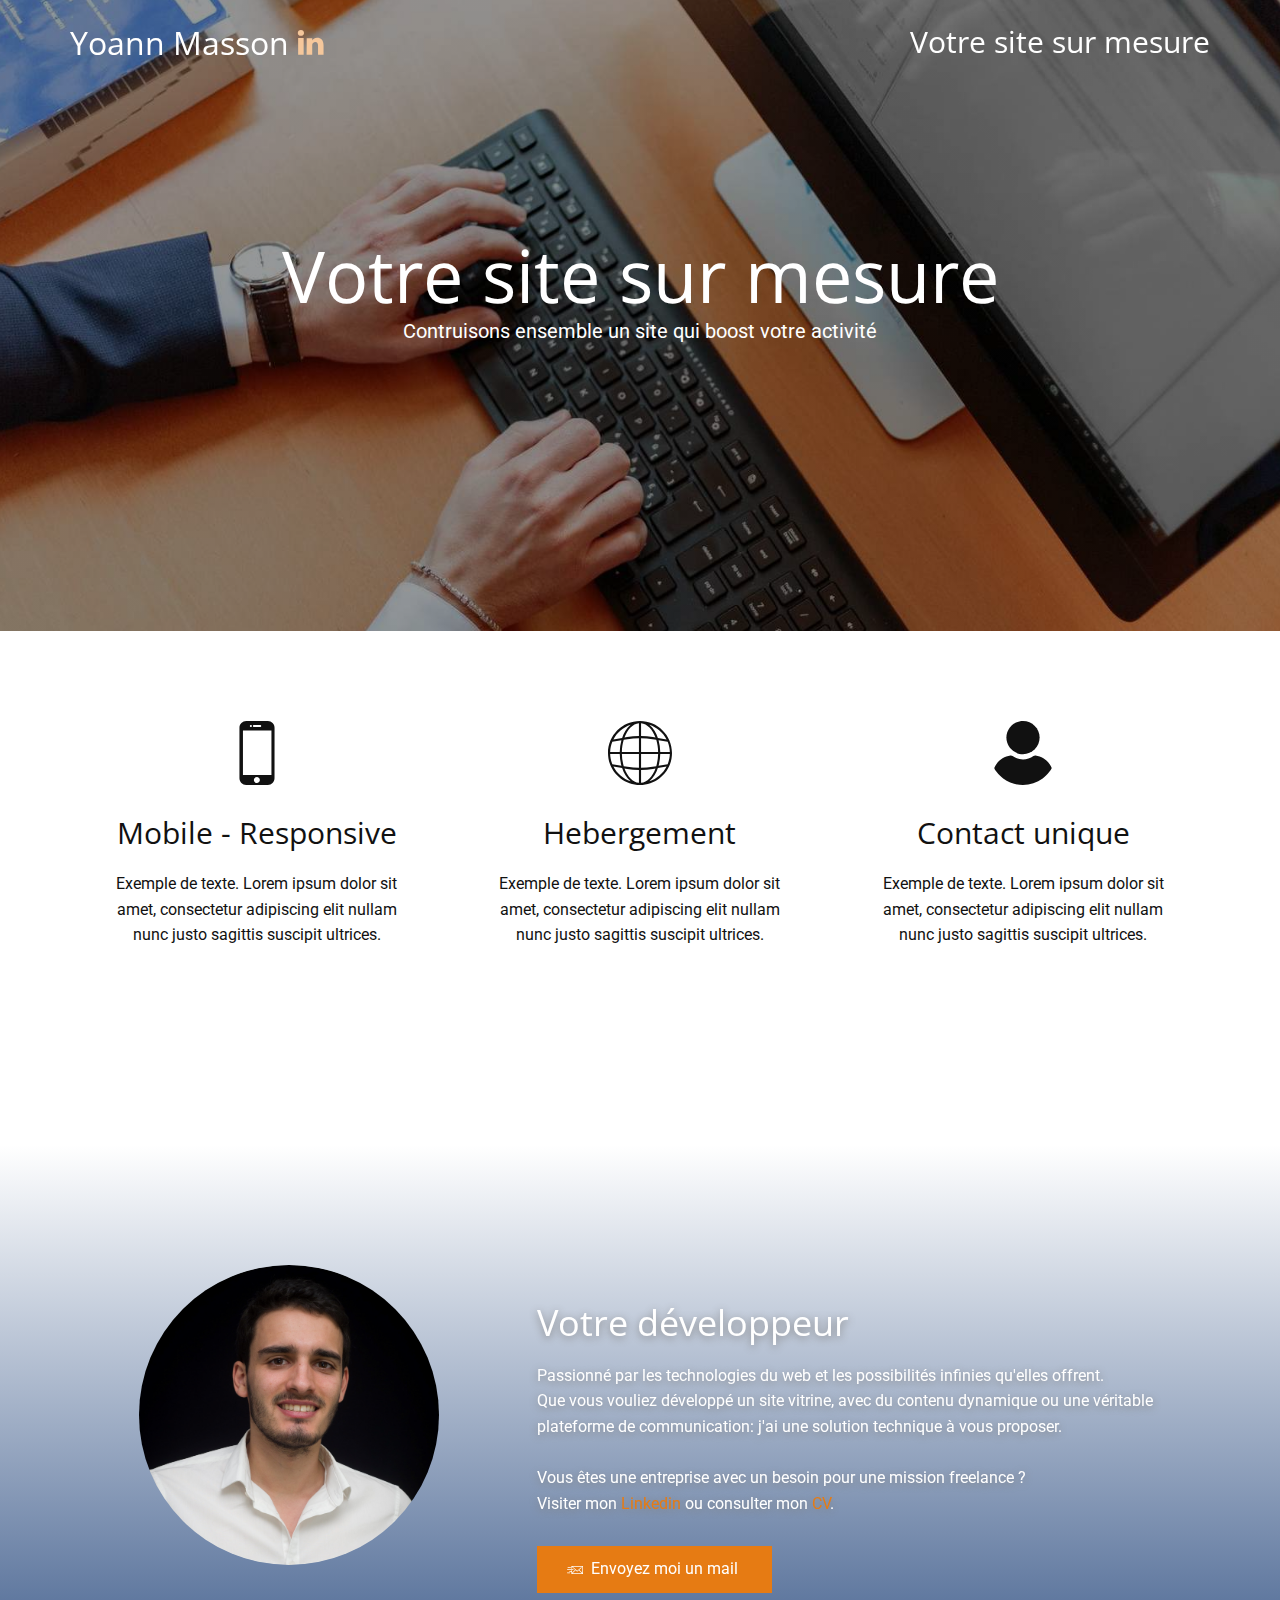
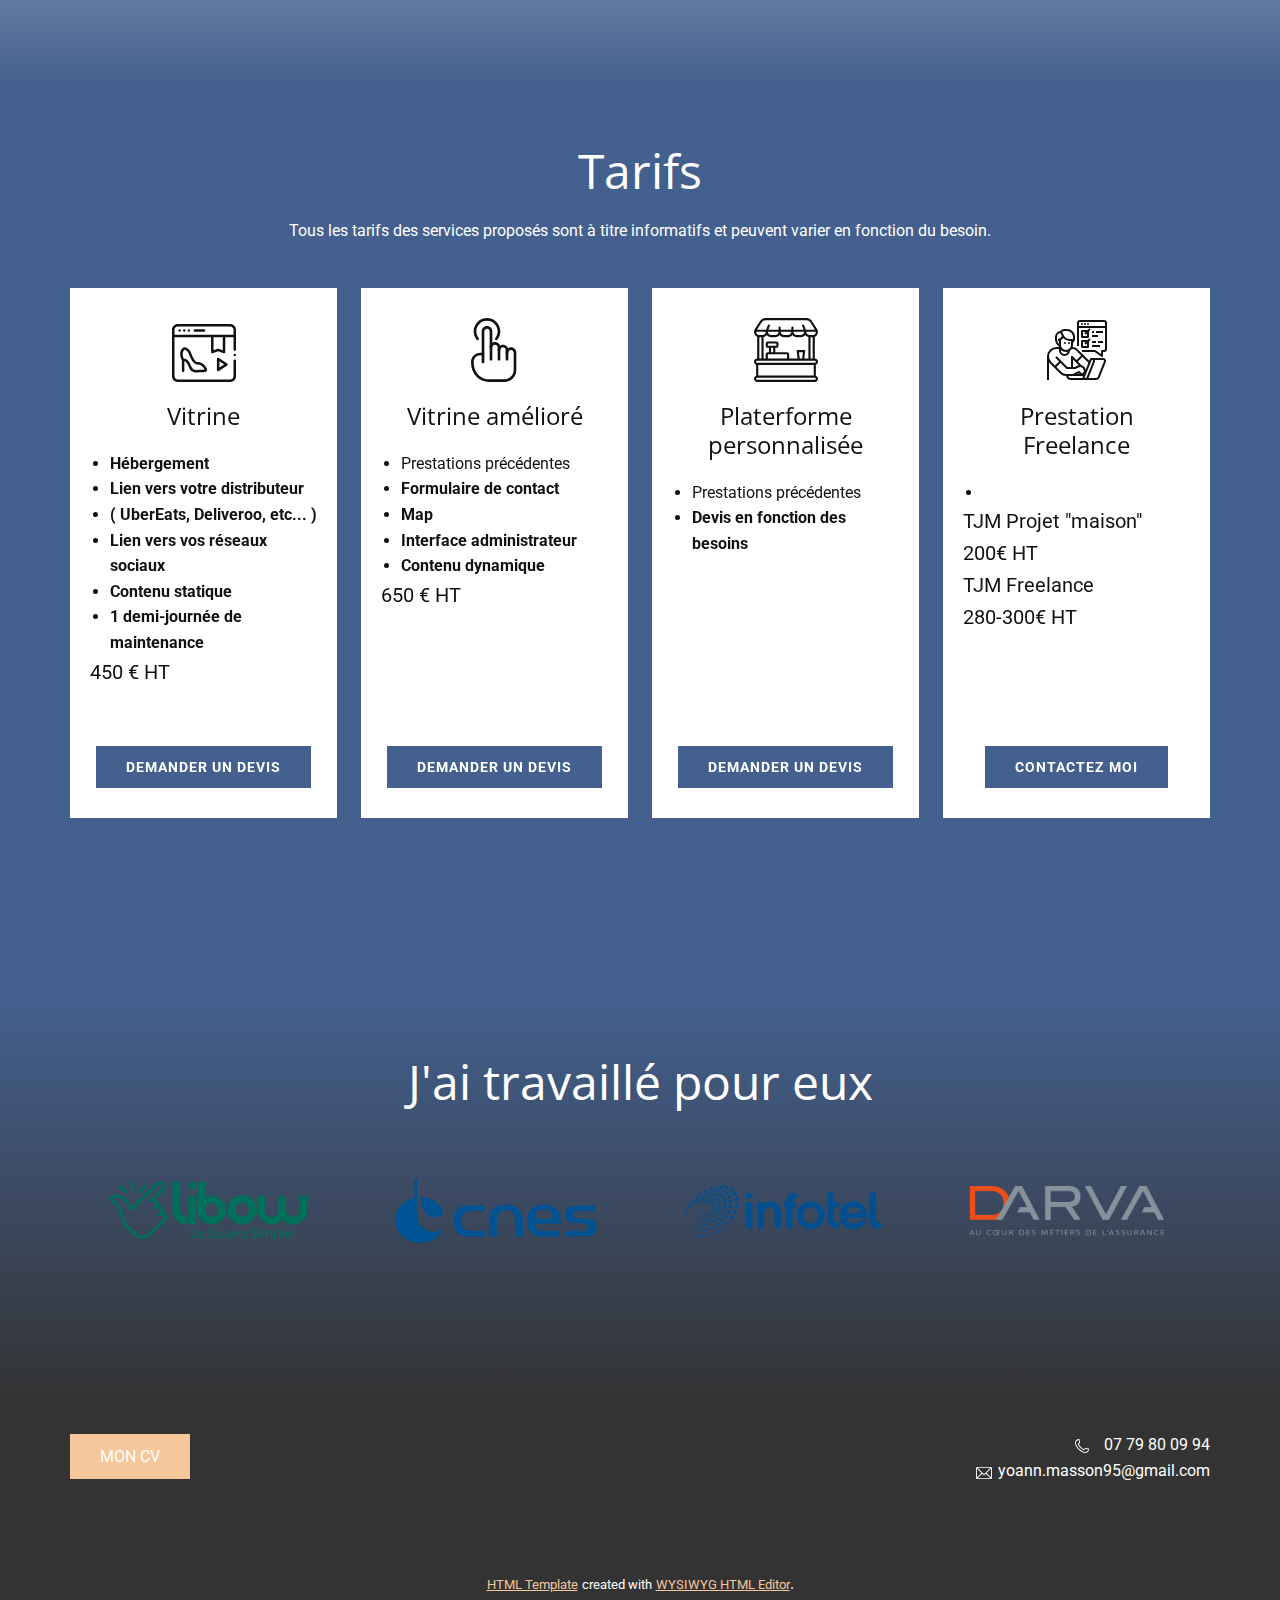
==== YoannMasson/index.html @ ea43ad57 "v0.9" ====
<!DOCTYPE html>
<html style="font-size: 16px;">
  <head>
    <meta name="viewport" content="width=device-width, initial-scale=1.0">
    <meta charset="utf-8">
    <meta name="keywords" content="Sample Headline, Précision, Notes, Emplacement, Sample Headline, Sample Headline, Sample Headline">
    <meta name="description" content="">
    <meta name="page_type" content="np-template-header-footer-from-plugin">
    <title>Site-sur-mesure</title>
    <link rel="stylesheet" href="nicepage.css" media="screen">
<link rel="stylesheet" href="Site-sur-mesure.css" media="screen">
    <script class="u-script" type="text/javascript" src="jquery.js" defer=""></script>
    <script class="u-script" type="text/javascript" src="nicepage.js" defer=""></script>
    <meta name="generator" content="Nicepage 2.30.1, nicepage.com">
    <link id="u-theme-google-font" rel="stylesheet" href="https://fonts.googleapis.com/css?family=Open+Sans:300,300i,400,400i,600,600i,700,700i,800,800i|Roboto:100,100i,300,300i,400,400i,500,500i,700,700i,900,900i">
    
    
    
    
    
    
    <script type="application/ld+json">{
		"@context": "http://schema.org",
		"@type": "Organization",
		"name": "YoannMasson",
		"url": "index.html",
		"sameAs": [
				"https://linkedin.com/in/yoann-masson-91138a1b9/"
		]
}</script>
    <meta property="og:title" content="Site-sur-mesure">
    <meta property="og:type" content="website">
    <meta name="theme-color" content="#e67b13">
    <link rel="canonical" href="index.html">
    <meta property="og:url" content="index.html">
  </head>
  <body data-home-page="Site-sur-mesure.html" data-home-page-title="Site-sur-mesure" class="u-body u-overlap u-overlap-contrast u-overlap-transparent"><header class="u-clearfix u-header u-palette-2-base u-sticky u-header" id="sec-a6fa"><div class="u-clearfix u-sheet u-sheet-1">
        <h3 class="u-align-right u-headline u-text u-text-1">
          <a href="/">Votre site sur mesure</a>
        </h3>
        <h3 class="u-align-left u-headline u-text u-text-2">
          <a href="/">Yoann Masson</a>
        </h3>
        <div class="u-social-icons u-spacing-10 u-social-icons-1">
          <a class="u-social-url" target="_blank" href="https://linkedin.com/in/yoann-masson-91138a1b9/"><span class="u-icon u-icon-circle u-social-linkedin u-social-type-logo u-icon-1"><svg class="u-svg-link" preserveAspectRatio="xMidYMin slice" viewBox="0 0 112 112" style=""><use xmlns:xlink="http://www.w3.org/1999/xlink" xlink:href="#svg-57b5"></use></svg><svg xmlns="http://www.w3.org/2000/svg" xmlns:xlink="http://www.w3.org/1999/xlink" version="1.1" xml:space="preserve" class="u-svg-content" viewBox="0 0 112 112" x="0px" y="0px" id="svg-57b5"><path d="M33.8,96.8H14.5v-58h19.3V96.8z M24.1,30.9L24.1,30.9c-6.6,0-10.8-4.5-10.8-10.1c0-5.8,4.3-10.1,10.9-10.1 S34.9,15,35.1,20.8C35.1,26.4,30.8,30.9,24.1,30.9z M103.3,96.8H84.1v-31c0-7.8-2.7-13.1-9.8-13.1c-5.3,0-8.5,3.6-9.9,7.1 c-0.6,1.3-0.6,3-0.6,4.8V97H44.5c0,0,0.3-52.6,0-58h19.3v8.2c2.6-3.9,7.2-9.6,17.4-9.6c12.7,0,22.2,8.4,22.2,26.1V96.8z"></path></svg></span>
          </a>
        </div>
      </div></header>
    <section class="skrollable u-align-center u-clearfix u-image u-parallax u-shading u-section-1" src="" data-image-width="1600" data-image-height="1067" id="sec-f73b">
      <div class="u-clearfix u-sheet u-sheet-1">
        <h1 class="u-text u-title u-text-1">Votre site sur mesure</h1>
        <p class="u-large-text u-text u-text-default u-text-variant u-text-2">Contruisons ensemble un site qui boost votre activité</p>
      </div>
    </section>
    <section class="u-align-center u-clearfix u-section-2" id="sec-7368">
      <div class="u-clearfix u-sheet u-sheet-1">
        <div class="u-expanded-width u-list u-repeater u-list-1">
          <div class="u-align-center u-container-style u-list-item u-repeater-item">
            <div class="u-container-layout u-similar-container u-valign-top u-container-layout-1"><span class="u-icon u-icon-circle u-icon-1"><svg class="u-svg-link" preserveAspectRatio="xMidYMin slice" viewBox="0 0 503.604 503.604" style=""><use xmlns:xlink="http://www.w3.org/1999/xlink" xlink:href="#svg-2464"></use></svg><svg xmlns="http://www.w3.org/2000/svg" xmlns:xlink="http://www.w3.org/1999/xlink" version="1.1" xml:space="preserve" class="u-svg-content" viewBox="0 0 503.604 503.604" x="0px" y="0px" id="svg-2464" style="enable-background:new 0 0 503.604 503.604;"><g><g><path d="M337.324,0H167.192c-28.924,0-53.5,23.584-53.5,52.5v398.664c0,28.916,24.056,52.44,52.98,52.44l170.412-0.184    c28.92,0,52.58-23.528,52.58-52.448l0.248-398.5C389.908,23.452,366.364,0,337.324,0z M227.68,31.476h49.36    c4.336,0,7.868,3.52,7.868,7.868c0,4.348-3.532,7.868-7.868,7.868h-49.36c-4.348,0-7.868-3.52-7.868-7.868    C219.812,34.996,223.332,31.476,227.68,31.476z M198.02,33.98c2.916-2.912,8.224-2.952,11.136,0c1.46,1.456,2.324,3.5,2.324,5.588    c0,2.048-0.864,4.088-2.324,5.548c-1.452,1.46-3.504,2.32-5.548,2.32c-2.084,0-4.088-0.86-5.588-2.32    c-1.452-1.456-2.28-3.5-2.28-5.548C195.736,37.48,196.568,35.436,198.02,33.98z M250.772,488.008    c-12.984,0-23.544-10.568-23.544-23.548c0-12.984,10.56-23.548,23.544-23.548s23.544,10.564,23.544,23.548    C274.316,477.44,263.752,488.008,250.772,488.008z M365.488,424.908H141.232V74.756h224.256V424.908z"></path>
</g>
</g></svg></span>
              <h3 class="u-text u-text-1">Mobile - Responsive</h3>
              <p class="u-text u-text-default u-text-2"> Exemple de texte. Lorem ipsum dolor sit amet, consectetur adipiscing elit nullam nunc justo sagittis suscipit ultrices.</p>
            </div>
          </div>
          <div class="u-align-center u-container-style u-list-item u-repeater-item">
            <div class="u-container-layout u-similar-container u-valign-top u-container-layout-2"><span class="u-icon u-icon-circle u-icon-2"><svg class="u-svg-link" preserveAspectRatio="xMidYMin slice" viewBox="0 0 480 480" style=""><use xmlns:xlink="http://www.w3.org/1999/xlink" xlink:href="#svg-67ae"></use></svg><svg xmlns="http://www.w3.org/2000/svg" xmlns:xlink="http://www.w3.org/1999/xlink" version="1.1" xml:space="preserve" class="u-svg-content" viewBox="0 0 480 480" id="svg-67ae"><path d="m240 0c-132.546875 0-240 107.453125-240 240s107.453125 240 240 240 240-107.453125 240-240c-.148438-132.484375-107.515625-239.851562-240-240zm207.566406 324.078125-68.253906 11.777344c7.8125-28.652344 12.03125-58.164063 12.558594-87.855469h71.929687c-.902343 26.117188-6.398437 51.871094-16.234375 76.078125zm-431.367187-76.078125h71.929687c.527344 29.691406 4.746094 59.203125 12.558594 87.855469l-68.253906-11.777344c-9.835938-24.207031-15.332032-49.960937-16.234375-76.078125zm16.234375-92.078125 68.253906-11.777344c-7.8125 28.652344-12.03125 58.164063-12.558594 87.855469h-71.929687c.902343-26.117188 6.398437-51.871094 16.234375-76.078125zm215.566406-27.472656c28.746094.367187 57.421875 2.984375 85.761719 7.832031l28.238281 4.871094c8.675781 29.523437 13.34375 60.078125 13.878906 90.847656h-127.878906zm88.488281-7.9375c-29.238281-4.996094-58.828125-7.695313-88.488281-8.0625v-96c45.863281 4.40625 85.703125 46.398437 108.28125 107.511719zm-104.488281-8.0625c-29.660156.367187-59.242188 3.066406-88.480469 8.0625l-19.800781 3.425781c22.578125-61.128906 62.417969-103.136719 108.28125-107.523438zm-85.753906 23.832031c28.335937-4.847656 57.007812-7.464844 85.753906-7.832031v103.550781h-127.878906c.535156-30.769531 5.203125-61.324219 13.878906-90.847656zm-42.125 111.71875h127.878906v103.550781c-28.746094-.367187-57.421875-2.984375-85.761719-7.832031l-28.238281-4.871094c-8.675781-29.523437-13.34375-60.078125-13.878906-90.847656zm39.390625 111.488281c29.238281 5.003907 58.824219 7.714844 88.488281 8.105469v96c-45.863281-4.410156-85.703125-46.402344-108.28125-107.515625zm104.488281 8.105469c29.660156-.390625 59.242188-3.101562 88.480469-8.105469l19.800781-3.425781c-22.578125 61.128906-62.417969 103.136719-108.28125 107.523438zm85.753906-23.875c-28.335937 4.847656-57.007812 7.464844-85.753906 7.832031v-103.550781h127.878906c-.535156 30.769531-5.203125 61.324219-13.878906 90.847656zm58.117188-111.71875c-.527344-29.691406-4.746094-59.203125-12.558594-87.855469l68.253906 11.777344c9.835938 24.207031 15.332032 49.960937 16.234375 76.078125zm47.601562-93.710938-65.425781-11.289062c-11.761719-38.371094-33.765625-72.808594-63.648437-99.601562 55.878906 18.648437 102.21875 58.457031 129.074218 110.890624zm-269.871094-110.890624c-29.882812 26.792968-51.886718 61.230468-63.648437 99.601562l-65.425781 11.289062c26.855468-52.433593 73.195312-92.242187 129.074218-110.890624zm-129.074218 314.3125 65.425781 11.289062c11.761719 38.371094 33.765625 72.808594 63.648437 99.601562-55.878906-18.648437-102.21875-58.457031-129.074218-110.890624zm269.871094 110.890624c29.882812-26.792968 51.886718-61.230468 63.648437-99.601562l65.425781-11.289062c-26.855468 52.433593-73.195312 92.242187-129.074218 110.890624zm0 0"></path></svg></span>
              <h3 class="u-text u-text-3">Hebergement</h3>
              <p class="u-text u-text-default u-text-4"> Exemple de texte. Lorem ipsum dolor sit amet, consectetur adipiscing elit nullam nunc justo sagittis suscipit ultrices.</p>
            </div>
          </div>
          <div class="u-align-center u-container-style u-list-item u-repeater-item">
            <div class="u-container-layout u-similar-container u-valign-top u-container-layout-3"><span class="u-icon u-icon-circle u-icon-3"><svg class="u-svg-link" preserveAspectRatio="xMidYMin slice" viewBox="0 0 460.8 460.8" style=""><use xmlns:xlink="http://www.w3.org/1999/xlink" xlink:href="#svg-3f13"></use></svg><svg xmlns="http://www.w3.org/2000/svg" xmlns:xlink="http://www.w3.org/1999/xlink" version="1.1" xml:space="preserve" class="u-svg-content" viewBox="0 0 460.8 460.8" x="0px" y="0px" id="svg-3f13" style="enable-background:new 0 0 460.8 460.8;"><g><g><path d="M230.432,0c-65.829,0-119.641,53.812-119.641,119.641s53.812,119.641,119.641,119.641s119.641-53.812,119.641-119.641    S296.261,0,230.432,0z"></path>
</g>
</g><g><g><path d="M435.755,334.89c-3.135-7.837-7.314-15.151-12.016-21.943c-24.033-35.527-61.126-59.037-102.922-64.784    c-5.224-0.522-10.971,0.522-15.151,3.657c-21.943,16.196-48.065,24.555-75.233,24.555s-53.29-8.359-75.233-24.555    c-4.18-3.135-9.927-4.702-15.151-3.657c-41.796,5.747-79.412,29.257-102.922,64.784c-4.702,6.792-8.882,14.629-12.016,21.943    c-1.567,3.135-1.045,6.792,0.522,9.927c4.18,7.314,9.404,14.629,14.106,20.898c7.314,9.927,15.151,18.808,24.033,27.167    c7.314,7.314,15.673,14.106,24.033,20.898c41.273,30.825,90.906,47.02,142.106,47.02s100.833-16.196,142.106-47.02    c8.359-6.269,16.718-13.584,24.033-20.898c8.359-8.359,16.718-17.241,24.033-27.167c5.224-6.792,9.927-13.584,14.106-20.898    C436.8,341.682,437.322,338.024,435.755,334.89z"></path>
</g>
</g></svg></span>
              <h3 class="u-text u-text-5">Contact unique</h3>
              <p class="u-text u-text-default u-text-6"> Exemple de texte. Lorem ipsum dolor sit amet, consectetur adipiscing elit nullam nunc justo sagittis suscipit ultrices.</p>
            </div>
          </div>
        </div>
      </div>
    </section>
    <section class="skrollable u-clearfix u-gradient u-section-3" id="sec-b305">
      <div class="u-clearfix u-sheet u-sheet-1">
        <div class="u-clearfix u-gutter-0 u-layout-wrap u-layout-wrap-1">
          <div class="u-layout">
            <div class="u-layout-row">
              <div class="u-align-center u-container-style u-layout-cell u-left-cell u-size-23 u-layout-cell-1">
                <div class="u-container-layout u-valign-middle u-container-layout-1">
                  <div alt="" class="u-image u-image-circle u-image-1" src="" data-image-width="1600" data-image-height="1571"></div>
                </div>
              </div>
              <div class="u-align-left u-container-style u-layout-cell u-right-cell u-size-37 u-layout-cell-2" data-animation-name="zoomIn" data-animation-duration="1000" data-animation-delay="0" data-animation-direction="">
                <div class="u-container-layout u-container-layout-2">
                  <h2 class="u-text u-text-body-alt-color u-text-1">Votre développeur</h2>
                  <p class="u-text u-text-body-alt-color u-text-2">Passionné par les technologies du web et les possibilités infinies qu'elles offrent.<br>Que vous vouliez développé un site vitrine, avec du contenu dynamique ou une véritable plateforme de communication: j'ai une solution technique à vous proposer.<br>
                    <br>Vous êtes une entreprise avec un besoin pour une mission freelance ?&nbsp;<br>Visiter mon <a href="https://www.linkedin.com/in/yoann-masson-91138a1b9/" class="u-active-none u-border-none u-btn u-button-link u-button-style u-hover-none u-none u-text-palette-1-base u-btn-1" target="_blank">Linkedin</a>&nbsp;ou consulter mon <a href="Site-sur-mesure.html#sec-4751" data-page-id="98689448" class="u-active-none u-border-none u-btn u-button-link u-button-style u-hover-none u-none u-text-palette-1-base u-btn-2">CV</a>.
                  </p>
                  <a href="mailto:ciuciu@ppo.fr?subject=dxdfxfdxf" class="u-btn u-button-style u-btn-3"><span class="u-icon u-icon-1"><svg xmlns="http://www.w3.org/2000/svg" xmlns:xlink="http://www.w3.org/1999/xlink" version="1.1" xml:space="preserve" class="u-svg-content" viewBox="0 0 345.834 345.834" x="0px" y="0px" style="width: 1em; height: 1em;"><g><path d="M339.798,260.429c0.13-0.026,0.257-0.061,0.385-0.094c0.109-0.028,0.219-0.051,0.326-0.084   c0.125-0.038,0.247-0.085,0.369-0.129c0.108-0.039,0.217-0.074,0.324-0.119c0.115-0.048,0.226-0.104,0.338-0.157   c0.109-0.052,0.22-0.1,0.327-0.158c0.107-0.057,0.208-0.122,0.312-0.184c0.107-0.064,0.215-0.124,0.319-0.194   c0.111-0.074,0.214-0.156,0.321-0.236c0.09-0.067,0.182-0.13,0.27-0.202c0.162-0.133,0.316-0.275,0.466-0.421   c0.027-0.026,0.056-0.048,0.083-0.075c0.028-0.028,0.052-0.059,0.079-0.088c0.144-0.148,0.284-0.3,0.416-0.46   c0.077-0.094,0.144-0.192,0.216-0.289c0.074-0.1,0.152-0.197,0.221-0.301c0.074-0.111,0.139-0.226,0.207-0.34   c0.057-0.096,0.118-0.19,0.171-0.289c0.062-0.115,0.114-0.234,0.169-0.351c0.049-0.104,0.101-0.207,0.146-0.314   c0.048-0.115,0.086-0.232,0.128-0.349c0.041-0.114,0.085-0.227,0.12-0.343c0.036-0.118,0.062-0.238,0.092-0.358   c0.029-0.118,0.063-0.234,0.086-0.353c0.028-0.141,0.045-0.283,0.065-0.425c0.014-0.1,0.033-0.199,0.043-0.3   c0.025-0.249,0.038-0.498,0.038-0.748V92.76c0-4.143-3.357-7.5-7.5-7.5h-236.25c-0.066,0-0.13,0.008-0.196,0.01   c-0.143,0.004-0.285,0.01-0.427,0.022c-0.113,0.009-0.225,0.022-0.337,0.037c-0.128,0.016-0.255,0.035-0.382,0.058   c-0.119,0.021-0.237,0.046-0.354,0.073c-0.119,0.028-0.238,0.058-0.356,0.092c-0.117,0.033-0.232,0.069-0.346,0.107   c-0.117,0.04-0.234,0.082-0.349,0.128c-0.109,0.043-0.216,0.087-0.322,0.135c-0.118,0.053-0.235,0.11-0.351,0.169   c-0.099,0.051-0.196,0.103-0.292,0.158c-0.116,0.066-0.23,0.136-0.343,0.208c-0.093,0.06-0.184,0.122-0.274,0.185   c-0.106,0.075-0.211,0.153-0.314,0.235c-0.094,0.075-0.186,0.152-0.277,0.231c-0.09,0.079-0.179,0.158-0.266,0.242   c-0.099,0.095-0.194,0.194-0.288,0.294c-0.047,0.05-0.097,0.094-0.142,0.145c-0.027,0.03-0.048,0.063-0.074,0.093   c-0.094,0.109-0.182,0.223-0.27,0.338c-0.064,0.084-0.13,0.168-0.19,0.254c-0.078,0.112-0.15,0.227-0.222,0.343   c-0.059,0.095-0.12,0.189-0.174,0.286c-0.063,0.112-0.118,0.227-0.175,0.342c-0.052,0.105-0.106,0.21-0.153,0.317   c-0.049,0.113-0.092,0.23-0.135,0.345c-0.043,0.113-0.087,0.225-0.124,0.339c-0.037,0.115-0.067,0.232-0.099,0.349   c-0.032,0.12-0.066,0.239-0.093,0.36c-0.025,0.113-0.042,0.228-0.062,0.342c-0.022,0.13-0.044,0.26-0.06,0.39   c-0.013,0.108-0.019,0.218-0.027,0.328c-0.01,0.14-0.019,0.28-0.021,0.421c-0.001,0.041-0.006,0.081-0.006,0.122v46.252   c0,4.143,3.357,7.5,7.5,7.5s7.5-3.357,7.5-7.5v-29.595l66.681,59.037c-0.348,0.245-0.683,0.516-0.995,0.827l-65.687,65.687v-49.288   c0-4.143-3.357-7.5-7.5-7.5s-7.5,3.357-7.5,7.5v9.164h-38.75c-4.143,0-7.5,3.357-7.5,7.5s3.357,7.5,7.5,7.5h38.75v43.231   c0,4.143,3.357,7.5,7.5,7.5h236.25c0.247,0,0.494-0.013,0.74-0.037c0.115-0.011,0.226-0.033,0.339-0.049   C339.542,260.469,339.67,260.454,339.798,260.429z M330.834,234.967l-65.688-65.687c-0.042-0.042-0.087-0.077-0.13-0.117   l49.383-41.897c3.158-2.68,3.546-7.412,0.866-10.571c-2.678-3.157-7.41-3.547-10.571-0.866l-84.381,71.59l-98.444-87.158h208.965   V234.967z M185.878,179.888c0.535-0.535,0.969-1.131,1.308-1.765l28.051,24.835c1.418,1.255,3.194,1.885,4.972,1.885   c1.726,0,3.451-0.593,4.853-1.781l28.587-24.254c0.26,0.38,0.553,0.743,0.89,1.08l65.687,65.687H120.191L185.878,179.888z"></path><path d="M7.5,170.676h126.667c4.143,0,7.5-3.357,7.5-7.5s-3.357-7.5-7.5-7.5H7.5c-4.143,0-7.5,3.357-7.5,7.5   S3.357,170.676,7.5,170.676z"></path><path d="M20.625,129.345H77.5c4.143,0,7.5-3.357,7.5-7.5s-3.357-7.5-7.5-7.5H20.625c-4.143,0-7.5,3.357-7.5,7.5   S16.482,129.345,20.625,129.345z"></path><path d="M62.5,226.51h-55c-4.143,0-7.5,3.357-7.5,7.5s3.357,7.5,7.5,7.5h55c4.143,0,7.5-3.357,7.5-7.5S66.643,226.51,62.5,226.51z"></path>
</g></svg><img></span>&nbsp;​&nbsp;Envoyez moi un mail&nbsp;
                  </a>
                </div>
              </div>
            </div>
          </div>
        </div>
      </div>
    </section>
    <section class="u-align-center u-clearfix u-palette-2-base u-section-4" id="sec-f04a">
      <div class="u-clearfix u-sheet u-sheet-1">
        <h1 class="u-text u-text-default u-text-1">Tarifs</h1>
        <p class="u-text u-text-default u-text-2">Tous les tarifs des services proposés sont à titre informatifs et peuvent varier en fonction du besoin.</p>
        <div class="u-expanded-width u-list u-repeater u-list-1">
          <div class="u-align-center u-container-style u-list-item u-repeater-item u-video-cover u-white u-list-item-1" data-animation-name="zoomIn" data-animation-duration="1000" data-animation-delay="0" data-animation-direction="">
            <div class="u-container-layout u-similar-container u-valign-bottom u-container-layout-1"><span class="u-icon u-icon-circle u-icon-1"><svg class="u-svg-link" preserveAspectRatio="xMidYMin slice" viewBox="0 -24 512 512" style=""><use xmlns:xlink="http://www.w3.org/1999/xlink" xlink:href="#svg-7616"></use></svg><svg xmlns="http://www.w3.org/2000/svg" xmlns:xlink="http://www.w3.org/1999/xlink" version="1.1" xml:space="preserve" class="u-svg-content" viewBox="0 -24 512 512" id="svg-7616"><path d="m369.316406 377.503906c-1.625 0-3.257812-.394531-4.742187-1.195312-3.234375-1.746094-5.253907-5.125-5.253907-8.804688v-88.113281c0-3.679687 2.019532-7.058594 5.253907-8.804687 3.242187-1.742188 7.171875-1.570313 10.242187.453124l66.914063 44.058594c2.808593 1.847656 4.5 4.984375 4.5 8.351563 0 3.363281-1.691407 6.5-4.5 8.351562l-66.914063 44.058594c-1.660156 1.09375-3.578125 1.644531-5.5 1.644531zm10.003906-79.558594v51l38.726563-25.5zm0 0"></path><path d="m466.269531 0h-420.539062c-25.214844 0-45.730469 20.515625-45.730469 45.730469v372.464843c0 25.214844 20.515625 45.730469 45.730469 45.730469h420.539062c25.214844 0 45.730469-20.515625 45.730469-45.730469v-124.109374c0-5.523438-4.476562-10-10-10s-10 4.476562-10 10v124.109374c0 14.1875-11.542969 25.730469-25.730469 25.730469h-420.539062c-14.1875 0-25.730469-11.542969-25.730469-25.730469v-312.574218h292.34375v119.25c0 3.253906 1.582031 6.304687 4.242188 8.179687 2.660156 1.871094 6.066406 2.332031 9.132812 1.234375l43.601562-15.640625 43.601563 15.640625c1.097656.394532 2.238281.585938 3.375.585938 2.03125 0 4.046875-.621094 5.753906-1.820313 2.664063-1.875 4.246094-4.925781 4.246094-8.179687v-119.25h65.703125v98.015625c0 5.523437 4.476562 10 10 10s10-4.476563 10-10v-157.90625c0-25.214844-20.515625-45.730469-45.730469-45.730469zm-59.972656 210.660156-33.601563-12.050781c-2.183593-.785156-4.570312-.785156-6.753906 0l-33.601562 12.050781v-105.039062h73.957031zm-386.296875-125.039062v-39.890625c0-14.1875 11.542969-25.730469 25.730469-25.730469h420.539062c14.1875 0 25.730469 11.542969 25.730469 25.730469v39.890625zm0 0"></path><path d="m88.980469 383.398438c5.519531 0 10-4.476563 10-10v-76.042969c.824219-.078125 1.78125-.03125 2.871093.246093 4.910157 1.246094 18.078126 8.5625 34.210938 49.464844 11.128906 28.214844 30.132812 40.253906 63.539062 40.253906 33.230469 0 51.089844-.839843 61.640626-2.890624 4.894531-.953126 19.785156-3.847657 19.785156-19.273438 0-3.4375-2.863282-8.761719-4.957032-12.648438-2.53125-4.703124-6.800781-11.808593-12.777343-18.945312-15.695313-18.742188-35.296875-28.648438-56.6875-28.648438-17.394531 0-36.351563-26.222656-53.378907-73.832031-14.5-40.550781-49.109374-45.652343-50.578124-45.851562-2.445313-.324219-4.882813.261719-6.875 1.589843-.074219.035157-.152344.074219-.234376.113282-19.089843 9.5-46.46875 35.980468-16.558593 106.761718v79.707032c0 5.519531 4.476562 9.996094 10 9.996094zm13.820312-177.6875c6.636719 1.914062 23.300781 8.910156 31.59375 32.101562 20.960938 58.609375 44.578125 87.101562 72.210938 87.101562 30.597656 0 47.65625 28.453126 53.105469 39.449219-11.089844 2.953125-47.386719 2.953125-60.109376 2.953125-25.136718 0-36.898437-7.21875-44.933593-27.589844-14.863281-37.6875-30.894531-57.890624-49-61.769531-2.128907-.457031-4.140625-.652343-6.023438-.652343-1.960937 0-3.785156.210937-5.457031.5625-10.285156-27.394532-15.128906-58.867188 8.613281-72.15625zm0 0"></path><path d="m502 258.671875c-4.199219 0-7.976562-2.691406-9.40625-6.625-1.402344-3.851563-.203125-8.351563 2.9375-10.992187 3.289062-2.765626 8.085938-3.140626 11.746094-.867188 3.488281 2.164062 5.34375 6.414062 4.53125 10.445312-.929688 4.621094-5.097656 8.039063-9.808594 8.039063zm0 0"></path><path d="m255.480469 62.929688h-72.566407c-5.519531 0-10-4.480469-10-10 0-5.523438 4.480469-10 10-10h72.566407c5.523437 0 10 4.476562 10 10-.003907 5.519531-4.480469 10-10 10zm0 0"></path><path d="m97.808594 62.921875c-4.121094 0-7.894532-2.617187-9.347656-6.472656-1.492188-3.949219-.269532-8.578125 3.003906-11.253907 3.234375-2.644531 7.898437-2.984374 11.480468-.84375 3.585938 2.144532 5.496094 6.425782 4.675782 10.53125-.925782 4.617188-5.105469 8.039063-9.8125 8.039063zm0 0"></path><path d="m134.71875 62.921875c-4.132812 0-7.878906-2.621094-9.347656-6.472656-1.511719-3.953125-.269532-8.578125 3.007812-11.253907 3.234375-2.644531 7.890625-2.984374 11.476563-.84375 3.589843 2.144532 5.480469 6.433594 4.664062 10.53125-.917969 4.621094-5.09375 8.039063-9.800781 8.039063zm0 0"></path><path d="m60.910156 62.921875c-4.121094 0-7.90625-2.617187-9.359375-6.472656-1.496093-3.957031-.261719-8.578125 3.015625-11.253907 3.234375-2.644531 7.894532-2.984374 11.480469-.84375 3.578125 2.136719 5.488281 6.441407 4.664063 10.53125-.933594 4.617188-5.082032 8.039063-9.800782 8.039063zm0 0"></path></svg></span>
              <h4 class="u-text u-text-3">Vitrine</h4>
              <ul class="u-align-left u-text u-text-4">
                <li><b>Hébergement</b>
                </li>
                <li><b>Lien vers votre distributeur</b>
                </li>
                <li><b>( UberEats, Deliveroo, etc... )</b>
                </li>
                <li><b>Lien vers vos réseaux sociaux</b>
                </li>
                <li><b>Contenu statique</b>
                </li>
                <li><b>1 demi-journée de maintenance</b>
                </li>
              </ul>
              <p class="u-align-left u-large-text u-text u-text-variant u-text-5"> 450 € HT</p>
              <a href="mailto:yoann.masson95@gmail.com?subject=Demande%20devis%20-%20Vitrine" class="u-btn u-button-style u-hover-palette-1-dark-1 u-palette-2-base u-btn-1">DEMANDER UN DEVIS</a>
            </div>
          </div>
          <div class="u-align-center u-container-style u-list-item u-repeater-item u-video-cover u-white u-list-item-2" data-animation-name="zoomIn" data-animation-duration="1000" data-animation-delay="0" data-animation-direction="">
            <div class="u-container-layout u-similar-container u-valign-bottom u-container-layout-2"><span class="u-icon u-icon-circle u-icon-2"><svg class="u-svg-link" preserveAspectRatio="xMidYMin slice" viewBox="0 0 24 24" style=""><use xmlns:xlink="http://www.w3.org/1999/xlink" xlink:href="#svg-0f95"></use></svg><svg xmlns="http://www.w3.org/2000/svg" xmlns:xlink="http://www.w3.org/1999/xlink" version="1.1" xml:space="preserve" class="u-svg-content" viewBox="0 0 24 24" id="svg-0f95"><g><path d="m7.5 17c-.276 0-.5-.224-.5-.5v-11.5c0-1.103.897-2 2-2s2 .897 2 2v10.5c0 .276-.224.5-.5.5s-.5-.224-.5-.5v-10.5c0-.552-.448-1-1-1s-1 .448-1 1v11.5c0 .276-.224.5-.5.5z"></path>
</g><g><path d="m13.5 16c-.276 0-.5-.224-.5-.5v-4.5c0-.552-.448-1-1-1s-1 .448-1 1c0 .276-.224.5-.5.5s-.5-.224-.5-.5c0-1.103.897-2 2-2s2 .897 2 2v4.5c0 .276-.224.5-.5.5z"></path>
</g><g><path d="m16.5 16c-.276 0-.5-.224-.5-.5v-3.5c0-.552-.448-1-1-1s-1 .448-1 1c0 .276-.224.5-.5.5s-.5-.224-.5-.5c0-1.103.897-2 2-2s2 .897 2 2v3.5c0 .276-.224.5-.5.5z"></path>
</g><g><path d="m15.5 24h-5.787c-1.683 0-3.419-.733-4.646-1.961-1.354-1.355-2.069-3.288-2.066-5.588.001-1.902 1.592-3.451 3.545-3.451h.954c.276 0 .5.224.5.5s-.224.5-.5.5h-.954c-1.402 0-2.544 1.101-2.545 2.452-.002 2.058.595 3.699 1.773 4.88 1.229 1.23 2.84 1.668 3.939 1.668h5.787c1.93 0 3.5-1.57 3.5-3.5v-6.5c0-.552-.448-1-1-1s-1 .448-1 1c0 .276-.224.5-.5.5s-.5-.224-.5-.5c0-1.103.897-2 2-2s2 .897 2 2v6.5c0 2.481-2.019 4.5-4.5 4.5z"></path>
</g><g><path d="m12.5 8.32c-.111 0-.224-.037-.316-.113-.214-.175-.245-.489-.07-.703.579-.71.886-1.576.886-2.504 0-2.206-1.794-4-4-4s-4 1.794-4 4c0 .928.307 1.794.887 2.504.175.214.144.528-.07.703-.213.176-.528.144-.703-.07-.729-.891-1.114-1.976-1.114-3.137 0-2.757 2.243-5 5-5s5 2.243 5 5c0 1.161-.385 2.246-1.113 3.137-.099.121-.242.183-.387.183z"></path>
</g></svg></span>
              <h4 class="u-text u-text-6">Vitrine amélioré</h4>
              <ul class="u-align-left u-text u-text-7">
                <li>Prestations précédentes</li>
                <li><b><b>Formulaire de contact</b></b>
                </li>
                <li><b>Map</b>
                </li>
                <li><b>Interface administrateur</b>
                </li>
                <li><b>Contenu dynamique</b>
                </li>
              </ul>
              <p class="u-align-left u-large-text u-text u-text-variant u-text-8"> 650 € HT</p>
              <a href="mailto:yoann.masson95@gmail.com?subject=Demande%20devis%20-%20Vitrine%20ameliore" class="u-btn u-button-style u-hover-palette-1-dark-1 u-palette-2-base u-btn-2">DEMANDER UN DEVIS</a>
            </div>
          </div>
          <div class="u-align-center u-container-style u-list-item u-repeater-item u-video-cover u-white u-list-item-3" data-animation-name="zoomIn" data-animation-duration="1000" data-animation-delay="0" data-animation-direction="">
            <div class="u-container-layout u-similar-container u-valign-bottom u-container-layout-3"><span class="u-icon u-icon-circle u-icon-3"><svg class="u-svg-link" preserveAspectRatio="xMidYMin slice" viewBox="0 0 60 60" style=""><use xmlns:xlink="http://www.w3.org/1999/xlink" xlink:href="#svg-711a"></use></svg><svg xmlns="http://www.w3.org/2000/svg" xmlns:xlink="http://www.w3.org/1999/xlink" version="1.1" xml:space="preserve" class="u-svg-content" viewBox="0 0 60 60" id="svg-711a" style="color: currentcolor;"><g id="Page-1" fill="none" fill-rule="evenodd"><g id="038---Market-Stall" fill="currentColor" fill-rule="nonzero"><path id="Shape" d="m58.542 16.532c.933889-.9382433 1.4581232-2.208199 1.458-3.532-.002641-.8427643-.2454618-1.6673144-.7-2.377l-4.984-7.835c-1.0994693-1.73088877-3.0054461-2.78189023-5.056-2.788h-38.52c-2.04860987.00566975-3.95318412 1.05463673-5.053 2.783l-4.987 7.841c-.45466125.7092595-.69750119 1.5335276-.7 2.376.00075979 1.3285244.5287412 2.6024414 1.468 3.542.44337669.434393.96262381.7838341 1.532 1.031v20.427c-1.45943726-.0027654-2.70808095 1.0474881-2.95538732 2.485822-.24730638 1.4383339.57883984 2.8453257 1.95538732 3.330178v10.368c-1.37654748.4848523-2.2026937 1.8918441-1.95538732 3.330178.24730637 1.4383339 1.49595006 2.4885874 2.95538732 2.485822h54c1.4594373.0027654 2.7080809-1.0474881 2.9553873-2.485822s-.5788398-2.8453257-1.9553873-3.330178v-10.368c1.3765475-.4848523 2.2026937-1.8918441 1.9553873-3.330178s-1.49595-2.4885874-2.9553873-2.485822v-20.428c.5730969-.2497748 1.095691-.6022378 1.542-1.04zm-1.414-1.414c-.5648207.5637895-1.3299525.8809165-2.128.882h-3c-1.6568542 0-3-1.3431458-3-3h9c-.0001949.7933272-.3135769 1.5545005-.872 2.118zm-9.995 22.882.859-6.876c.0355602-.2845624-.05276-.570697-.2425222-.7857099-.1897623-.2150129-.4627022-.3382092-.7494778-.3382901h-6c-.2867756.0000809-.5597155.1232772-.7494778.3382901-.1897622.2150129-.2780824.5011475-.2425222.7857099l.859 6.876h-7.867v-4c0-1.1045695-.8954305-2-2-2h-11v-4h1c1.1045695 0 2-.8954305 2-2v-2c0-1.1045695-.8954305-2-2-2h-8c-1.1045695 0-2 .8954305-2 2v2c0 1.1045695.8954305 2 2 2h1v4h-1c-1.1045695 0-2 .8954305-2 2v4h-2v-20.1c1.2034999-.2520679 2.2717013-.9392774 3-1.93.9360662 1.2725895 2.4202258 2.0258005 4 2.03h4c1.5799521-.0044337 3.0641457-.758033 4-2.031.9358543 1.272967 2.4200479 2.0265663 4 2.031h4c1.5799521-.0044337 3.0641457-.758033 4-2.031.9358543 1.272967 2.4200479 2.0265663 4 2.031h4c1.5799521-.0044337 3.0641457-.758033 4-2.031.7282987.9907226 1.7965001 1.6779321 3 1.93v20.101zm-5-6h3.734l-.75 6h-2.234zm-23.133-6h-6v-2h8v2zm-3 2h2v4h-2zm-1 6h16v4h-18v-4zm32-21c0 1.6568542-1.3431458 3-3 3h-4c-1.6568542 0-3-1.3431458-3-3zm-12 0c0 1.6568542-1.3431458 3-3 3h-4c-1.6568542 0-3-1.3431458-3-3zm-22 0h10c0 1.6568542-1.3431458 3-3 3h-4c-1.6568542 0-3-1.3431458-3-3zm-5.623-9.148c.73212477-1.15011909 1.99963444-1.84813512 3.363-1.852h38.52c1.3654064.00393141 2.6344861.70407434 3.366 1.857l4.547 7.143h-8.5l-1.744-4.372c-.2054499-.51307252-.7879275-.7624499-1.301-.55699998-.5130725.20544993-.7624499.78792745-.557 1.30099998l1.452 3.628h-9.523v-2c0-.55228475-.4477153-1-1-1s-1 .44771525-1 1v2h-10v-2c0-.55228475-.4477153-1-1-1s-1 .44771525-1 1v2h-9.523l1.452-3.628c.1329028-.33189973.0786437-.70949053-.1423385-.9905376-.2209823-.28104707-.575115-.42285267-.929-.372s-.6537587.28663787-.7866615.6185376l-1.748 4.372h-8.5zm-5.37700603 9.148h9.00000603c0 1.6568542-1.34314575 3-3 3h-3c-.796138.0015971-1.56012802-.3139606-2.12308373-.8769163s-.87851334-1.3269457-.8769223-2.1230837zm3.00000603 5h2v20h-2zm51 36h-52v-10h52zm1 4h-54c-.55228475 0-1-.4477153-1-1s.44771525-1 1-1h54c.5522847 0 1 .4477153 1 1s-.4477153 1-1 1zm1-17c0 .5522847-.4477153 1-1 1h-54c-.55228475 0-1-.4477153-1-1s.44771525-1 1-1h54c.5522847 0 1 .4477153 1 1zm-3-3h-2v-20h2z"></path>
</g>
</g></svg></span>
              <h4 class="u-text u-text-9">Platerforme personnalisée</h4>
              <ul class="u-align-left u-text u-text-10">
                <li>Prestations précédentes</li>
                <li><b>Devis en fonction des besoins</b>
                </li>
              </ul>
              <p class="u-align-left u-large-text u-text u-text-variant u-text-11">&nbsp;</p>
              <a href="mailto:yoann.masson95@gmail.com?subject=Demande%20devis%20-%20plateforme" class="u-btn u-button-style u-hover-palette-1-dark-1 u-palette-2-base u-btn-3">DEMANDER UN DEVIS</a>
            </div>
          </div>
          <div class="u-align-center u-container-style u-custom-background u-list-item u-repeater-item u-white u-list-item-4" data-animation-name="zoomIn" data-animation-duration="1000" data-animation-delay="0" data-animation-direction="">
            <div class="u-container-layout u-similar-container u-valign-bottom u-container-layout-4"><span class="u-icon u-icon-circle u-icon-4"><svg class="u-svg-link" preserveAspectRatio="xMidYMin slice" viewBox="0 0 512 512" style=""><use xmlns:xlink="http://www.w3.org/1999/xlink" xlink:href="#svg-8f54"></use></svg><svg xmlns="http://www.w3.org/2000/svg" xmlns:xlink="http://www.w3.org/1999/xlink" version="1.1" xml:space="preserve" class="u-svg-content" viewBox="0 0 512 512" id="svg-8f54"><circle cx="160" cy="200" r="8"></circle><circle cx="192" cy="200" r="8"></circle><path d="M464.36719,320H368a7.99975,7.99975,0,0,0-7.42773,5.02881l-6.92261,17.3064-93.93384-93.93287A55.59859,55.59859,0,0,0,221.648,232.03723,55.8021,55.8021,0,0,0,224,216V202.42188L238.624,180.486l.02051-.03088.01172-.01758-.00073-.00049A7.95976,7.95976,0,0,0,240,176V152a64.07239,64.07239,0,0,0-64-64H153.88867a36.70483,36.70483,0,0,0-30.58789,16.23291A48.06407,48.06407,0,0,0,80,152v16a72.3475,72.3475,0,0,0,28.7998,57.60059L112,228.00049V232H91.88184A75.96767,75.96767,0,0,0,16,307.88232V496H32V354.47205a77.02815,77.02815,0,0,0,6.22461,7.067l83.71582,83.71582A63.58247,63.58247,0,0,0,167.19629,464h1.60864A40.068,40.068,0,0,0,208,496H407.751a31.84664,31.84664,0,0,0,29.71093-20.11523l49.18848-122.9712A23.99941,23.99941,0,0,0,464.36719,320ZM325.07324,413.77625l-.03906-.23475a44.77,44.77,0,0,0-32.02295-35.84423L263.314,348,300,311.314l47.18457,47.18409ZM270,377.31372a44.94419,44.94419,0,0,0-9.375,3.42944L238.11133,392H224V331.31348ZM128,255.13849a55.93563,55.93563,0,0,0,54.06445,15.071A27.99531,27.99531,0,0,1,128,260ZM168,256a40.04552,40.04552,0,0,1-40-40V177.42639a46.65323,46.65323,0,0,0,16.8877-17.41907A65.48188,65.48188,0,0,0,195.77734,184H208v32A40.04552,40.04552,0,0,1,168,256ZM153.88867,104H176a48.054,48.054,0,0,1,48,48v16H195.77734a49.61693,49.61693,0,0,1-44.62207-27.57764l-14.019-28.03808A20.80306,20.80306,0,0,1,153.88867,104ZM96,168V152a32.05042,32.05042,0,0,1,27.23242-31.64551l11.82349,23.64569-3.47779,6.95587A30.66553,30.66553,0,0,1,104,168v16a47.46569,47.46569,0,0,0,8-.70117v23.84888A56.29682,56.29682,0,0,1,96,168ZM32,307.88232A59.95027,59.95027,0,0,1,91.88184,248H112v12a43.99681,43.99681,0,0,0,87.95044,1.952A56.44821,56.44821,0,0,0,213.91675,248h6.20141a39.73587,39.73587,0,0,1,28.28321,11.71582L288.686,300,252,336.686l-30.34277-30.34278A8.0001,8.0001,0,0,0,208,312v80H179.31348L93.65723,306.34326,82.34277,317.65674,112.686,348,79.99976,380.68628l-30.4607-30.46069A59.48817,59.48817,0,0,1,32,307.88232ZM133.25488,433.94141,91.31372,392.00024,124,359.314l46.34277,46.34278A8.00076,8.00076,0,0,0,176,408h64a7.99934,7.99934,0,0,0,3.57812-.84473l24.20313-12.10156A28.927,28.927,0,0,1,309.251,416.17236l2.18066,13.082L296,444.68652l-18.34277-18.34326a8.00065,8.00065,0,0,0-9.23535-1.49853L222.11133,448h-54.915A47.68384,47.68384,0,0,1,133.25488,433.94141ZM276.686,448h-18.7981l12.532-6.26611Zm-91.31495,16h119.6128l-6.40015,16H208A24.04166,24.04166,0,0,1,185.37109,464Zm130.44532,16L373.416,336h2.95117a8.00061,8.00061,0,0,1,7.42773,10.97119L334.60645,469.94238A15.923,15.923,0,0,1,319.751,480ZM471.79492,346.97119,422.60645,469.94238A15.923,15.923,0,0,1,407.751,480H347.46a32.508,32.508,0,0,0,2.00195-4.11523l49.18848-122.9712A23.966,23.966,0,0,0,398.99121,336h65.376a8.00061,8.00061,0,0,1,7.42773,10.97119Z"></path><path d="M472,16H280a24.02718,24.02718,0,0,0-24,24V224h16V80H480V248a8.00917,8.00917,0,0,1-8,8H456a8.00008,8.00008,0,0,0-8,8v24.45459l-43.35059-30.96436A7.99806,7.99806,0,0,0,400,256H296v16H397.43652l53.91407,38.50977A7.99952,7.99952,0,0,0,464,304V272h8a24.02718,24.02718,0,0,0,24-24V40A24.02718,24.02718,0,0,0,472,16ZM272,64V40a8.00917,8.00917,0,0,1,8-8H472a8.00917,8.00917,0,0,1,8,8V64Z"></path><circle cx="296" cy="48" r="8"></circle><circle cx="320" cy="48" r="8"></circle><circle cx="344" cy="48" r="8"></circle><path d="M296,160h48a8.00008,8.00008,0,0,0,8-8V107.314l13.65723-13.65722L354.34277,82.34326,340.686,96H296a8.00008,8.00008,0,0,0-8,8v48A8.00008,8.00008,0,0,0,296,160Zm8-48h20.686l-10.34327,10.34326,11.31446,11.31348L336,123.314V144H304Z"></path><rect x="376" y="104" width="16" height="16"></rect><rect x="408" y="104" width="56" height="16"></rect><rect x="376" y="136" width="48" height="16"></rect><path d="M288,232a8.00008,8.00008,0,0,0,8,8h48a8.00008,8.00008,0,0,0,8-8V187.314l13.65723-13.65722-11.31446-11.31348L340.686,176H296a8.00008,8.00008,0,0,0-8,8Zm16-40h20.686l-10.34327,10.34326,11.31446,11.31348L336,203.314V224H304Z"></path><rect x="376" y="184" width="32" height="16"></rect><rect x="424" y="184" width="40" height="16"></rect><rect x="376" y="216" width="64" height="16"></rect></svg></span>
              <h4 class="u-text u-text-12">Prestation<br>Freelance
              </h4>
              <ul class="u-align-left u-text u-text-13">
                <li style=""><b>&nbsp;</b>
                </li>
              </ul>
              <p class="u-align-left u-large-text u-text u-text-variant u-text-14">TJM Projet "maison" 200€ HT<br>TJM Freelance&nbsp;<br>280-300€ HT
              </p>
              <a href="mailto:yoann.masson95@gmail.com?subject=Demande%20devis%20-%20Freelance" class="u-btn u-button-style u-hover-palette-1-dark-1 u-palette-2-base u-btn-4">Contactez moi</a>
            </div>
          </div>
        </div>
      </div>
    </section>
    <section class="u-align-center u-clearfix u-gradient u-section-5" id="sec-4751">
      <div class="u-clearfix u-sheet u-sheet-1">
        <h1 class="u-text u-text-body-alt-color u-text-1">J'ai travaillé pour eux</h1>
        <div class="u-expanded-width u-list u-repeater u-list-1">
          <div class="u-container-style u-list-item u-repeater-item u-list-item-1" data-animation-name="zoomIn" data-animation-duration="1000" data-animation-delay="0" data-animation-direction="">
            <div class="u-container-layout u-similar-container u-valign-middle u-container-layout-1">
              <img alt="" class="u-expanded-width-xs u-image u-image-contain u-image-round u-image-1" data-image-width="1250" data-image-height="375" src="images/logo-libow-vert-tropical-baseline.png">
            </div>
          </div>
          <div class="u-container-style u-list-item u-repeater-item u-list-item-2" data-animation-name="zoomIn" data-animation-duration="1000" data-animation-delay="0" data-animation-direction="">
            <div class="u-container-layout u-similar-container u-valign-middle u-container-layout-2">
              <img alt="" class="u-expanded-width-xs u-image u-image-contain u-image-round u-image-2" data-image-width="800" data-image-height="257" src="images/Logo-CNES-horizontal.png">
            </div>
          </div>
          <div class="u-container-style u-list-item u-repeater-item u-list-item-3" data-animation-name="zoomIn" data-animation-duration="1000" data-animation-delay="0" data-animation-direction="">
            <div class="u-container-layout u-similar-container u-valign-middle u-container-layout-3">
              <img alt="" class="u-expanded-width-xs u-image u-image-contain u-image-round u-image-3" data-image-width="591" data-image-height="182" src="images/logo1.png">
            </div>
          </div>
          <div class="u-container-style u-list-item u-repeater-item u-list-item-4" data-animation-name="zoomIn" data-animation-duration="1000" data-animation-delay="0" data-animation-direction="">
            <div class="u-container-layout u-similar-container u-valign-middle u-container-layout-4">
              <img alt="" class="u-expanded-width-xs u-image u-image-contain u-image-round u-image-4" data-image-width="530" data-image-height="132" src="images/logo768.png">
            </div>
          </div>
        </div>
      </div>
    </section>
    
    
    <footer class="u-align-center u-clearfix u-footer u-grey-80 u-footer" id="sec-161d"><div class="u-clearfix u-sheet u-sheet-1">
        <p class="u-align-right u-small-text u-text u-text-variant u-text-1">
          <font style="font-size: 1rem;"></font><span class="u-icon"><svg xmlns="http://www.w3.org/2000/svg" xmlns:xlink="http://www.w3.org/1999/xlink" version="1.1" xml:space="preserve" class="u-svg-content" viewBox="0 0 512.021 512.021" style="width: 1em; height: 1em;"><g><path d="m367.988 512.021c-16.528 0-32.916-2.922-48.941-8.744-70.598-25.646-136.128-67.416-189.508-120.795s-95.15-118.91-120.795-189.508c-8.241-22.688-10.673-46.108-7.226-69.612 3.229-22.016 11.757-43.389 24.663-61.809 12.963-18.501 30.245-33.889 49.977-44.5 21.042-11.315 44.009-17.053 68.265-17.053 7.544 0 14.064 5.271 15.645 12.647l25.114 117.199c1.137 5.307-.494 10.829-4.331 14.667l-42.913 42.912c40.482 80.486 106.17 146.174 186.656 186.656l42.912-42.913c3.838-3.837 9.361-5.466 14.667-4.331l117.199 25.114c7.377 1.581 12.647 8.101 12.647 15.645 0 24.256-5.738 47.224-17.054 68.266-10.611 19.732-25.999 37.014-44.5 49.977-18.419 12.906-39.792 21.434-61.809 24.663-6.899 1.013-13.797 1.518-20.668 1.519zm-236.349-479.321c-31.995 3.532-60.393 20.302-79.251 47.217-21.206 30.265-26.151 67.49-13.567 102.132 49.304 135.726 155.425 241.847 291.151 291.151 34.641 12.584 71.866 7.64 102.132-13.567 26.915-18.858 43.685-47.256 47.217-79.251l-95.341-20.43-44.816 44.816c-4.769 4.769-12.015 6.036-18.117 3.168-95.19-44.72-172.242-121.772-216.962-216.962-2.867-6.103-1.601-13.349 3.168-18.117l44.816-44.816z"></path>
</g></svg><img></span>
          <font style="font-size: 1rem;">&nbsp;​&nbsp; 07 79 80 09 94<br>yoann.masson95@gmail.com<br>
          </font>
          <br>
        </p><span class="u-icon u-icon-circle u-text-white u-icon-2"><svg class="u-svg-link" preserveAspectRatio="xMidYMin slice" viewBox="0 0 512 512" style=""><use xmlns:xlink="http://www.w3.org/1999/xlink" xlink:href="#svg-bdb9"></use></svg><svg xmlns="http://www.w3.org/2000/svg" xmlns:xlink="http://www.w3.org/1999/xlink" version="1.1" xml:space="preserve" class="u-svg-content" viewBox="0 0 512 512" x="0px" y="0px" id="svg-bdb9" style="enable-background:new 0 0 512 512;"><g><g><path d="M467,61H45C20.218,61,0,81.196,0,106v300c0,24.72,20.128,45,45,45h422c24.72,0,45-20.128,45-45V106    C512,81.28,491.872,61,467,61z M460.786,91L256.954,294.833L51.359,91H460.786z M30,399.788V112.069l144.479,143.24L30,399.788z     M51.213,421l144.57-144.57l50.657,50.222c5.864,5.814,15.327,5.795,21.167-0.046L317,277.213L460.787,421H51.213z M482,399.787    L338.213,256L482,112.212V399.787z"></path>
</g>
</g></svg></span>
        <a href="files/Masson_Yoann_CV.pdf" class="u-btn u-button-style u-file-link u-text-body-alt-color u-btn-1" target="_blank">MON CV</a>
      </div></footer>
    <section class="u-backlink u-clearfix u-grey-80">
      <a class="u-link" href="https://nicepage.com/html-templates" target="_blank">
        <span>HTML Template</span>
      </a>
      <p class="u-text">
        <span>created with</span>
      </p>
      <a class="u-link" href="https://nicepage.com/html-website-builder" target="_blank">
        <span>WYSIWYG HTML Editor</span>
      </a>. 
    </section>
  </body>
</html>
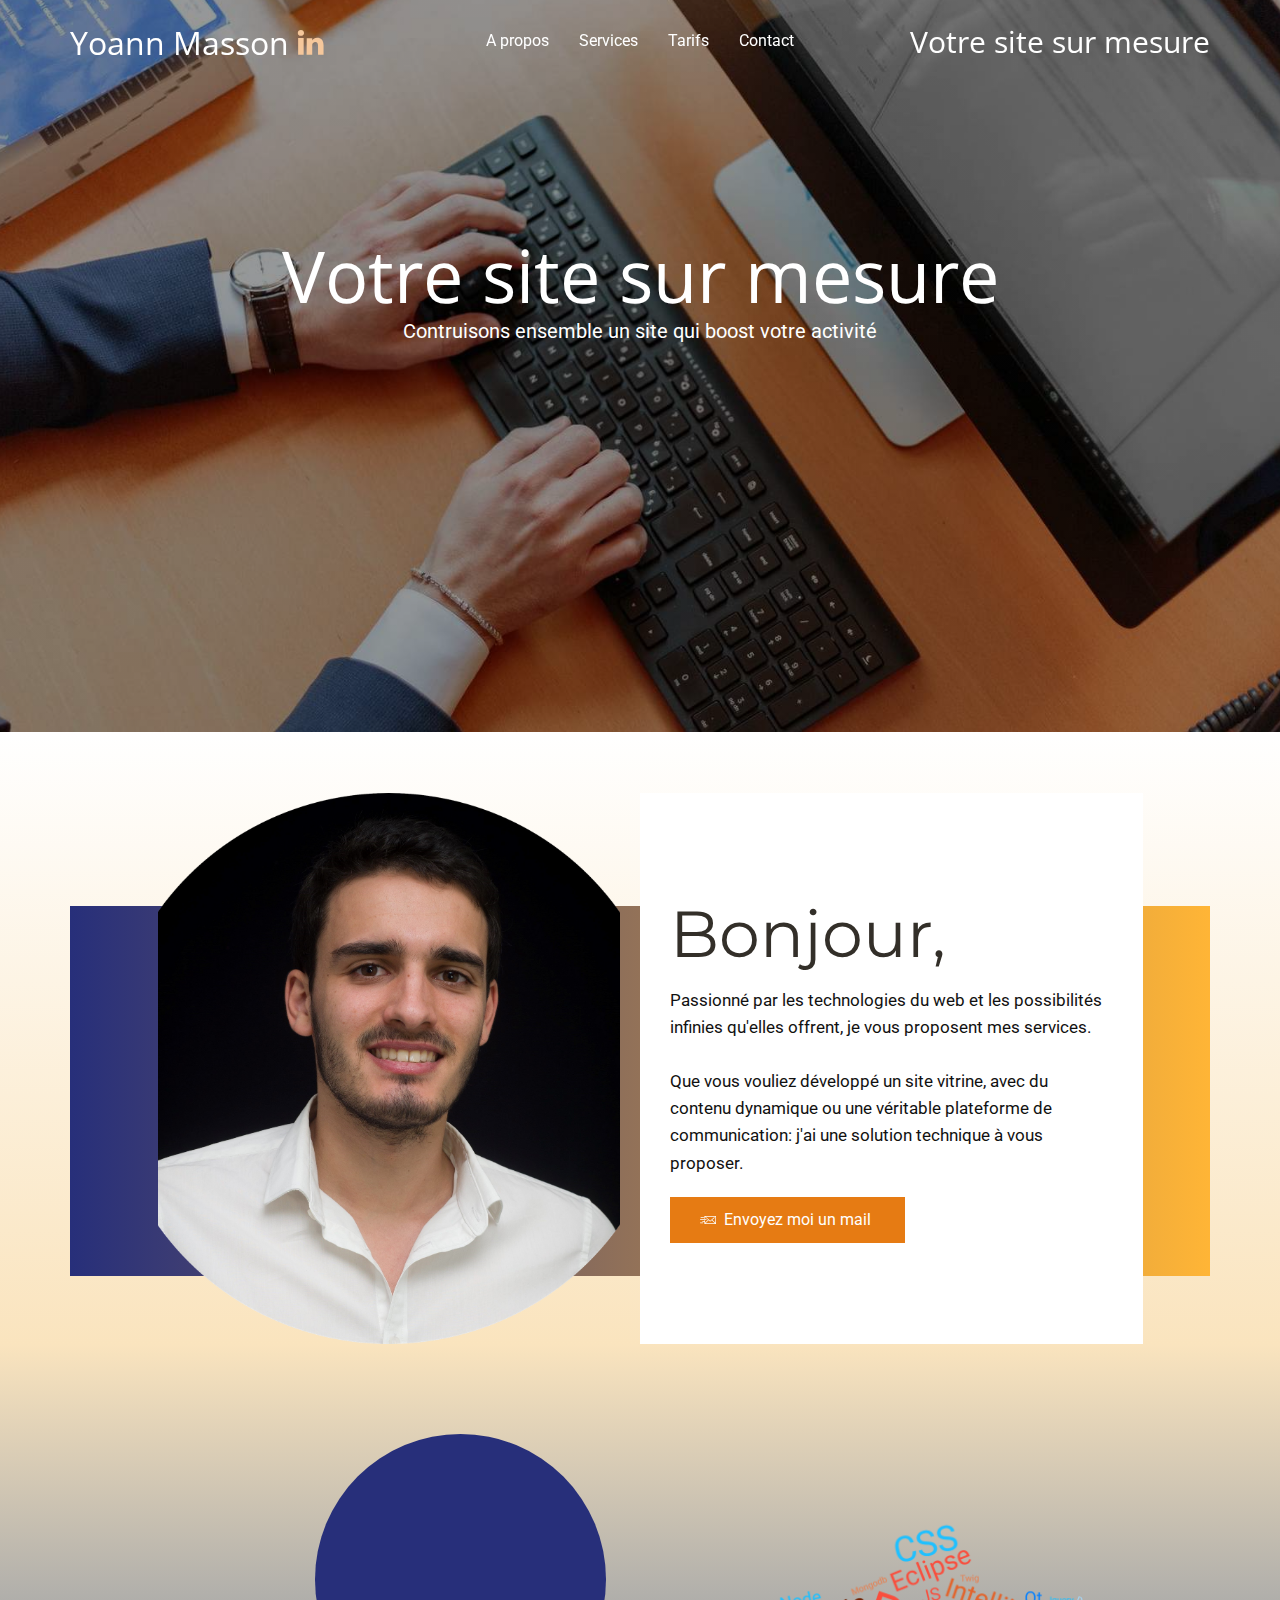
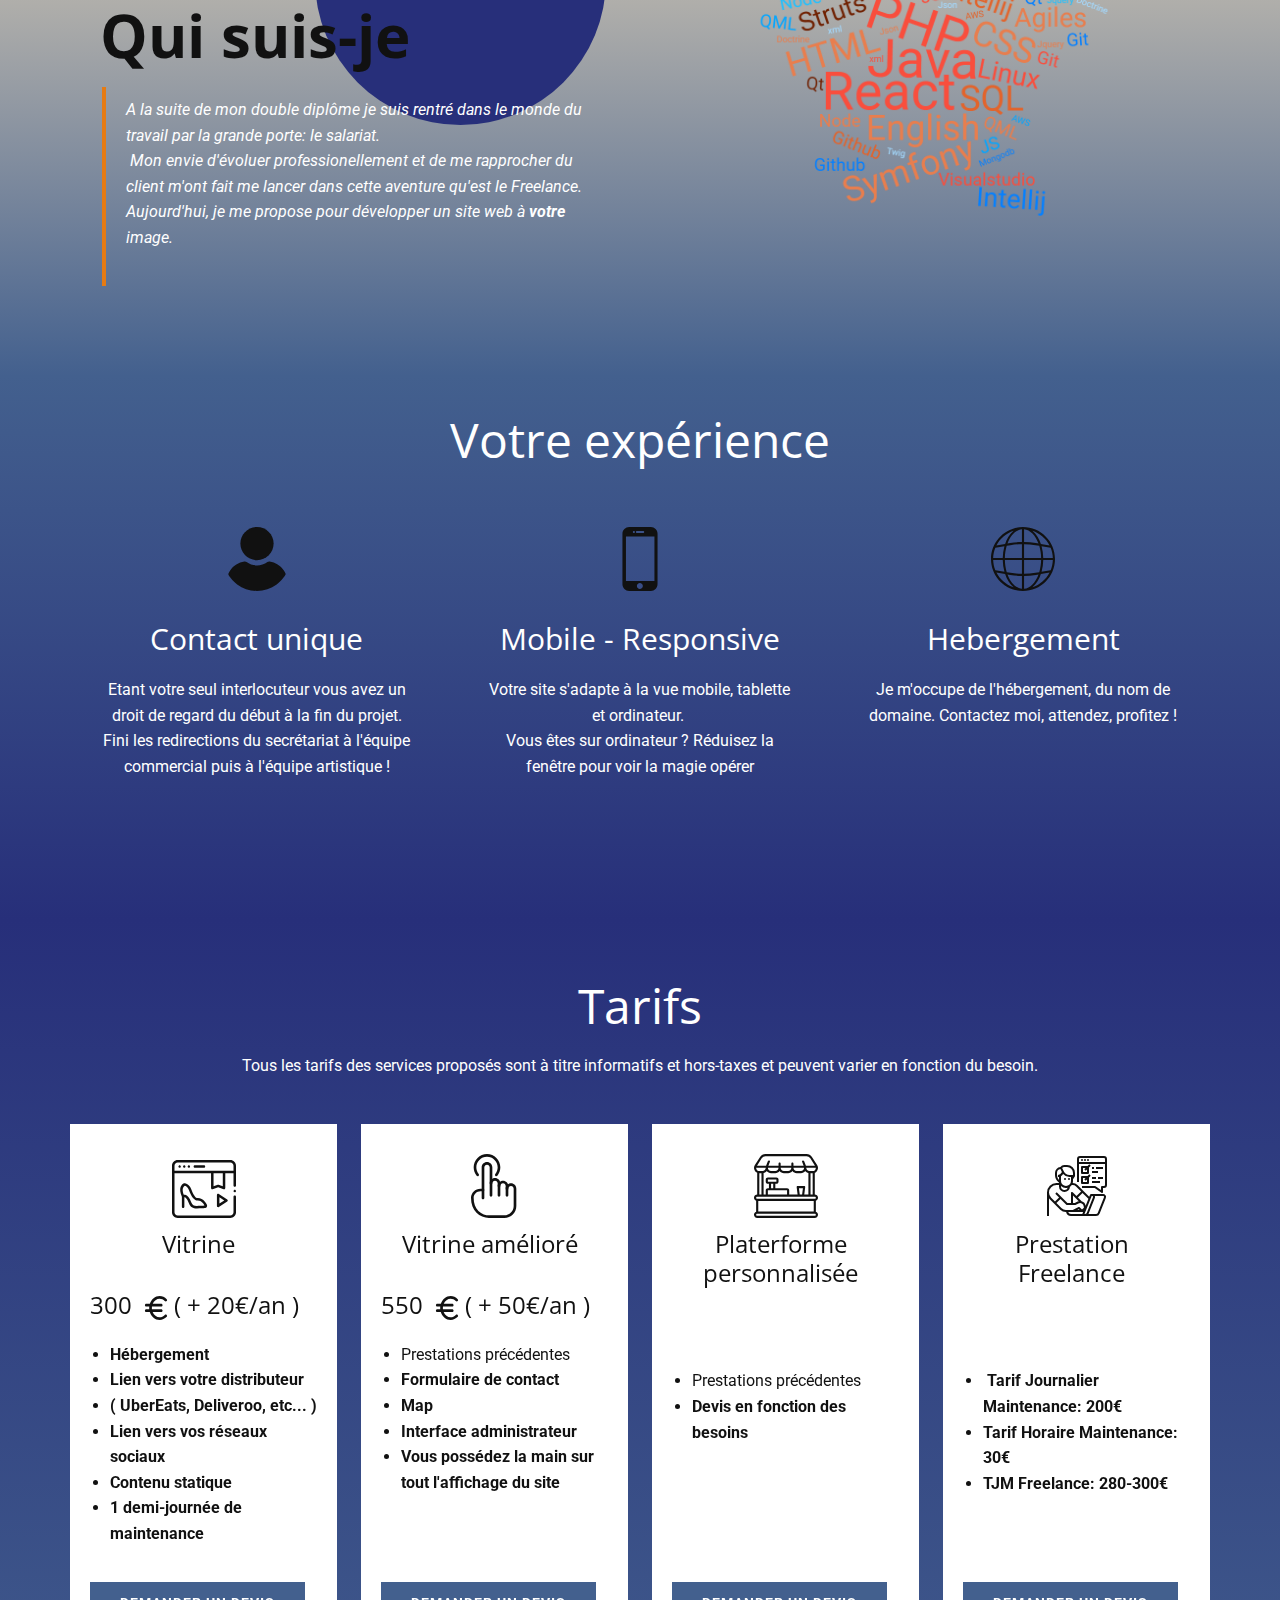
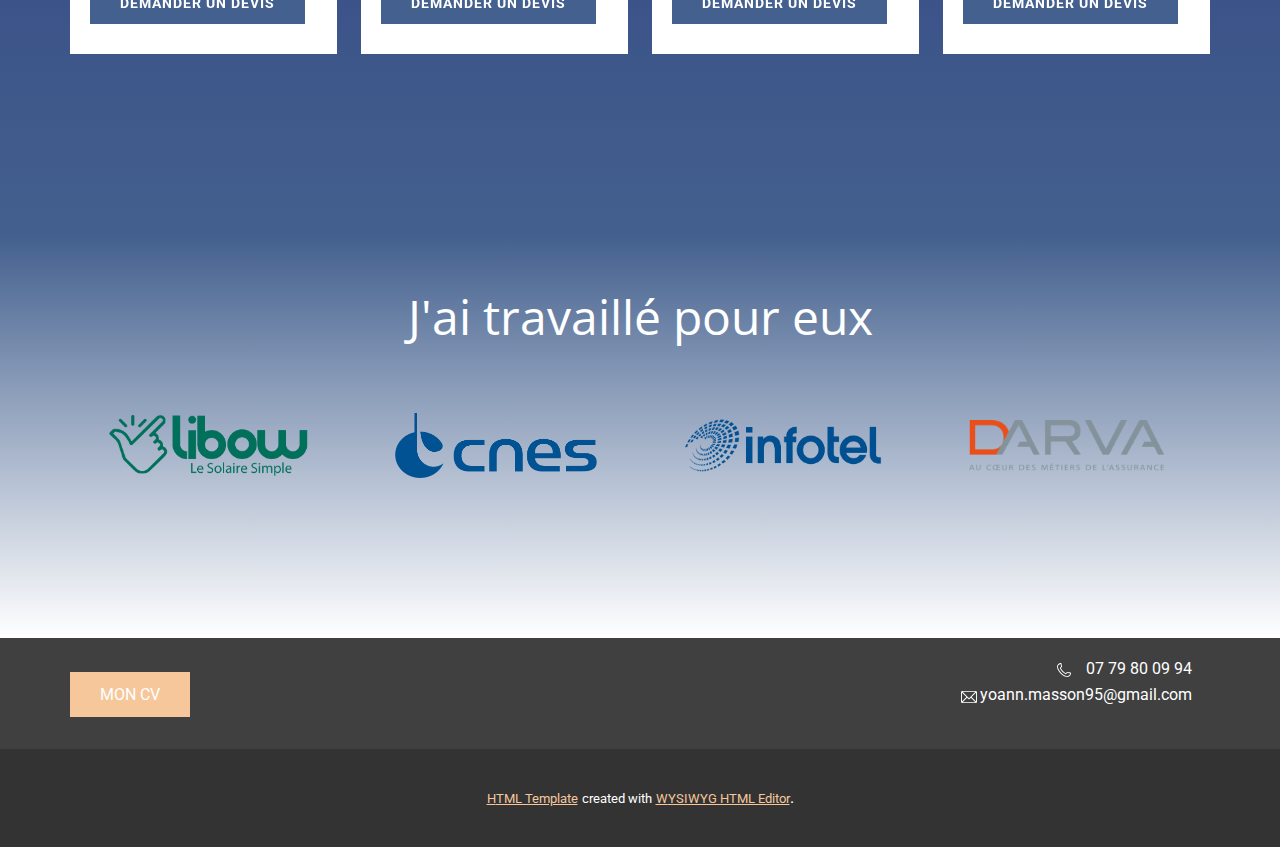
==== commit 105a7e3d: "v1.0" ====
--- a/YoannMasson/index.html
+++ b/YoannMasson/index.html
@@ -3,7 +3,7 @@
   <head>
     <meta name="viewport" content="width=device-width, initial-scale=1.0">
     <meta charset="utf-8">
-    <meta name="keywords" content="Sample Headline, Précision, Notes, Emplacement, Sample Headline, Sample Headline, Sample Headline">
+    <meta name="keywords" content="site sur mesure yoann masson">
     <meta name="description" content="">
     <meta name="page_type" content="np-template-header-footer-from-plugin">
     <title>Site-sur-mesure</title>
@@ -11,8 +11,10 @@
 <link rel="stylesheet" href="Site-sur-mesure.css" media="screen">
     <script class="u-script" type="text/javascript" src="jquery.js" defer=""></script>
     <script class="u-script" type="text/javascript" src="nicepage.js" defer=""></script>
-    <meta name="generator" content="Nicepage 2.30.1, nicepage.com">
+    <meta name="generator" content="Nicepage 3.0.6, nicepage.com">
     <link id="u-theme-google-font" rel="stylesheet" href="https://fonts.googleapis.com/css?family=Open+Sans:300,300i,400,400i,600,600i,700,700i,800,800i|Roboto:100,100i,300,300i,400,400i,500,500i,700,700i,900,900i">
+    <link id="u-page-google-font" rel="stylesheet" href="https://fonts.googleapis.com/css?family=Montserrat:100,100i,200,200i,300,300i,400,400i,500,500i,600,600i,700,700i,800,800i,900,900i|heading-font">
+    
     
     
     
@@ -45,60 +47,64 @@
           <a class="u-social-url" target="_blank" href="https://linkedin.com/in/yoann-masson-91138a1b9/"><span class="u-icon u-icon-circle u-social-linkedin u-social-type-logo u-icon-1"><svg class="u-svg-link" preserveAspectRatio="xMidYMin slice" viewBox="0 0 112 112" style=""><use xmlns:xlink="http://www.w3.org/1999/xlink" xlink:href="#svg-57b5"></use></svg><svg xmlns="http://www.w3.org/2000/svg" xmlns:xlink="http://www.w3.org/1999/xlink" version="1.1" xml:space="preserve" class="u-svg-content" viewBox="0 0 112 112" x="0px" y="0px" id="svg-57b5"><path d="M33.8,96.8H14.5v-58h19.3V96.8z M24.1,30.9L24.1,30.9c-6.6,0-10.8-4.5-10.8-10.1c0-5.8,4.3-10.1,10.9-10.1 S34.9,15,35.1,20.8C35.1,26.4,30.8,30.9,24.1,30.9z M103.3,96.8H84.1v-31c0-7.8-2.7-13.1-9.8-13.1c-5.3,0-8.5,3.6-9.9,7.1 c-0.6,1.3-0.6,3-0.6,4.8V97H44.5c0,0,0.3-52.6,0-58h19.3v8.2c2.6-3.9,7.2-9.6,17.4-9.6c12.7,0,22.2,8.4,22.2,26.1V96.8z"></path></svg></span>
           </a>
         </div>
+        <nav class="u-menu u-menu-dropdown u-offcanvas u-menu-1">
+          <div class="menu-collapse" style="font-size: 1rem; letter-spacing: 0px;">
+            <a class="u-border-2 u-border-active-palette-1-base u-border-hover-palette-1-light-1 u-border-no-left u-border-no-right u-border-no-top u-button-style u-custom-left-right-menu-spacing u-custom-padding-bottom u-custom-top-bottom-menu-spacing u-nav-link u-text-active-palette-1-base u-text-body-alt-color u-text-hover-palette-1-base" href="#">
+              <svg><use xmlns:xlink="http://www.w3.org/1999/xlink" xlink:href="#menu-hamburger"></use></svg>
+              <svg version="1.1" xmlns="http://www.w3.org/2000/svg" xmlns:xlink="http://www.w3.org/1999/xlink"><defs><symbol id="menu-hamburger" viewBox="0 0 16 16" style="width: 16px; height: 16px;"><rect y="1" width="16" height="2"></rect><rect y="7" width="16" height="2"></rect><rect y="13" width="16" height="2"></rect>
+</symbol>
+</defs></svg>
+            </a>
+          </div>
+          <div class="u-custom-menu u-nav-container">
+            <ul class="u-nav u-spacing-30 u-unstyled u-nav-1"><li class="u-nav-item"><a class="u-border-2 u-border-active-palette-1-base u-border-hover-palette-1-light-1 u-border-no-left u-border-no-right u-border-no-top u-button-style u-nav-link u-text-active-palette-1-base u-text-body-alt-color u-text-hover-palette-1-base" href="Site-sur-mesure.html#about" data-page-id="98689448" style="padding: 6px 0px;">A propos</a>
+</li><li class="u-nav-item"><a class="u-border-2 u-border-active-palette-1-base u-border-hover-palette-1-light-1 u-border-no-left u-border-no-right u-border-no-top u-button-style u-nav-link u-text-active-palette-1-base u-text-body-alt-color u-text-hover-palette-1-base" href="Site-sur-mesure.html#sec-7368" data-page-id="98689448" style="padding: 6px 0px;">Services</a>
+</li><li class="u-nav-item"><a class="u-border-2 u-border-active-palette-1-base u-border-hover-palette-1-light-1 u-border-no-left u-border-no-right u-border-no-top u-button-style u-nav-link u-text-active-palette-1-base u-text-body-alt-color u-text-hover-palette-1-base" href="Site-sur-mesure.html#tarifs" data-page-id="98689448" style="padding: 6px 0px;">Tarifs</a>
+</li><li class="u-nav-item"><a class="u-border-2 u-border-active-palette-1-base u-border-hover-palette-1-light-1 u-border-no-left u-border-no-right u-border-no-top u-button-style u-nav-link u-text-active-palette-1-base u-text-body-alt-color u-text-hover-palette-1-base" href="#contact" style="padding: 6px 0px;">Contact</a>
+</li></ul>
+          </div>
+          <div class="u-custom-menu u-nav-container-collapse">
+            <div class="u-black u-container-style u-inner-container-layout u-opacity u-opacity-95 u-sidenav">
+              <div class="u-sidenav-overflow">
+                <div class="u-menu-close"></div>
+                <ul class="u-align-center u-nav u-popupmenu-items u-unstyled u-nav-2"><li class="u-nav-item"><a class="u-button-style u-nav-link" href="Site-sur-mesure.html#about" data-page-id="98689448" style="padding: 6px 0px;">A propos</a>
+</li><li class="u-nav-item"><a class="u-button-style u-nav-link" href="Site-sur-mesure.html#sec-7368" data-page-id="98689448" style="padding: 6px 0px;">Services</a>
+</li><li class="u-nav-item"><a class="u-button-style u-nav-link" href="Site-sur-mesure.html#tarifs" data-page-id="98689448" style="padding: 6px 0px;">Tarifs</a>
+</li><li class="u-nav-item"><a class="u-button-style u-nav-link" href="#contact" style="padding: 6px 0px;">Contact</a>
+</li></ul>
+              </div>
+            </div>
+            <div class="u-black u-menu-overlay u-opacity u-opacity-70"></div>
+          </div>
+        </nav>
       </div></header>
     <section class="skrollable u-align-center u-clearfix u-image u-parallax u-shading u-section-1" src="" data-image-width="1600" data-image-height="1067" id="sec-f73b">
       <div class="u-clearfix u-sheet u-sheet-1">
-        <h1 class="u-text u-title u-text-1">Votre site sur mesure</h1>
+        <h1 class="u-text u-text-body-alt-color u-title u-text-1">Votre site sur mesure</h1>
         <p class="u-large-text u-text u-text-default u-text-variant u-text-2">Contruisons ensemble un site qui boost votre activité</p>
       </div>
     </section>
-    <section class="u-align-center u-clearfix u-section-2" id="sec-7368">
-      <div class="u-clearfix u-sheet u-sheet-1">
-        <div class="u-expanded-width u-list u-repeater u-list-1">
-          <div class="u-align-center u-container-style u-list-item u-repeater-item">
-            <div class="u-container-layout u-similar-container u-valign-top u-container-layout-1"><span class="u-icon u-icon-circle u-icon-1"><svg class="u-svg-link" preserveAspectRatio="xMidYMin slice" viewBox="0 0 503.604 503.604" style=""><use xmlns:xlink="http://www.w3.org/1999/xlink" xlink:href="#svg-2464"></use></svg><svg xmlns="http://www.w3.org/2000/svg" xmlns:xlink="http://www.w3.org/1999/xlink" version="1.1" xml:space="preserve" class="u-svg-content" viewBox="0 0 503.604 503.604" x="0px" y="0px" id="svg-2464" style="enable-background:new 0 0 503.604 503.604;"><g><g><path d="M337.324,0H167.192c-28.924,0-53.5,23.584-53.5,52.5v398.664c0,28.916,24.056,52.44,52.98,52.44l170.412-0.184    c28.92,0,52.58-23.528,52.58-52.448l0.248-398.5C389.908,23.452,366.364,0,337.324,0z M227.68,31.476h49.36    c4.336,0,7.868,3.52,7.868,7.868c0,4.348-3.532,7.868-7.868,7.868h-49.36c-4.348,0-7.868-3.52-7.868-7.868    C219.812,34.996,223.332,31.476,227.68,31.476z M198.02,33.98c2.916-2.912,8.224-2.952,11.136,0c1.46,1.456,2.324,3.5,2.324,5.588    c0,2.048-0.864,4.088-2.324,5.548c-1.452,1.46-3.504,2.32-5.548,2.32c-2.084,0-4.088-0.86-5.588-2.32    c-1.452-1.456-2.28-3.5-2.28-5.548C195.736,37.48,196.568,35.436,198.02,33.98z M250.772,488.008    c-12.984,0-23.544-10.568-23.544-23.548c0-12.984,10.56-23.548,23.544-23.548s23.544,10.564,23.544,23.548    C274.316,477.44,263.752,488.008,250.772,488.008z M365.488,424.908H141.232V74.756h224.256V424.908z"></path>
-</g>
-</g></svg></span>
-              <h3 class="u-text u-text-1">Mobile - Responsive</h3>
-              <p class="u-text u-text-default u-text-2"> Exemple de texte. Lorem ipsum dolor sit amet, consectetur adipiscing elit nullam nunc justo sagittis suscipit ultrices.</p>
-            </div>
-          </div>
-          <div class="u-align-center u-container-style u-list-item u-repeater-item">
-            <div class="u-container-layout u-similar-container u-valign-top u-container-layout-2"><span class="u-icon u-icon-circle u-icon-2"><svg class="u-svg-link" preserveAspectRatio="xMidYMin slice" viewBox="0 0 480 480" style=""><use xmlns:xlink="http://www.w3.org/1999/xlink" xlink:href="#svg-67ae"></use></svg><svg xmlns="http://www.w3.org/2000/svg" xmlns:xlink="http://www.w3.org/1999/xlink" version="1.1" xml:space="preserve" class="u-svg-content" viewBox="0 0 480 480" id="svg-67ae"><path d="m240 0c-132.546875 0-240 107.453125-240 240s107.453125 240 240 240 240-107.453125 240-240c-.148438-132.484375-107.515625-239.851562-240-240zm207.566406 324.078125-68.253906 11.777344c7.8125-28.652344 12.03125-58.164063 12.558594-87.855469h71.929687c-.902343 26.117188-6.398437 51.871094-16.234375 76.078125zm-431.367187-76.078125h71.929687c.527344 29.691406 4.746094 59.203125 12.558594 87.855469l-68.253906-11.777344c-9.835938-24.207031-15.332032-49.960937-16.234375-76.078125zm16.234375-92.078125 68.253906-11.777344c-7.8125 28.652344-12.03125 58.164063-12.558594 87.855469h-71.929687c.902343-26.117188 6.398437-51.871094 16.234375-76.078125zm215.566406-27.472656c28.746094.367187 57.421875 2.984375 85.761719 7.832031l28.238281 4.871094c8.675781 29.523437 13.34375 60.078125 13.878906 90.847656h-127.878906zm88.488281-7.9375c-29.238281-4.996094-58.828125-7.695313-88.488281-8.0625v-96c45.863281 4.40625 85.703125 46.398437 108.28125 107.511719zm-104.488281-8.0625c-29.660156.367187-59.242188 3.066406-88.480469 8.0625l-19.800781 3.425781c22.578125-61.128906 62.417969-103.136719 108.28125-107.523438zm-85.753906 23.832031c28.335937-4.847656 57.007812-7.464844 85.753906-7.832031v103.550781h-127.878906c.535156-30.769531 5.203125-61.324219 13.878906-90.847656zm-42.125 111.71875h127.878906v103.550781c-28.746094-.367187-57.421875-2.984375-85.761719-7.832031l-28.238281-4.871094c-8.675781-29.523437-13.34375-60.078125-13.878906-90.847656zm39.390625 111.488281c29.238281 5.003907 58.824219 7.714844 88.488281 8.105469v96c-45.863281-4.410156-85.703125-46.402344-108.28125-107.515625zm104.488281 8.105469c29.660156-.390625 59.242188-3.101562 88.480469-8.105469l19.800781-3.425781c-22.578125 61.128906-62.417969 103.136719-108.28125 107.523438zm85.753906-23.875c-28.335937 4.847656-57.007812 7.464844-85.753906 7.832031v-103.550781h127.878906c-.535156 30.769531-5.203125 61.324219-13.878906 90.847656zm58.117188-111.71875c-.527344-29.691406-4.746094-59.203125-12.558594-87.855469l68.253906 11.777344c9.835938 24.207031 15.332032 49.960937 16.234375 76.078125zm47.601562-93.710938-65.425781-11.289062c-11.761719-38.371094-33.765625-72.808594-63.648437-99.601562 55.878906 18.648437 102.21875 58.457031 129.074218 110.890624zm-269.871094-110.890624c-29.882812 26.792968-51.886718 61.230468-63.648437 99.601562l-65.425781 11.289062c26.855468-52.433593 73.195312-92.242187 129.074218-110.890624zm-129.074218 314.3125 65.425781 11.289062c11.761719 38.371094 33.765625 72.808594 63.648437 99.601562-55.878906-18.648437-102.21875-58.457031-129.074218-110.890624zm269.871094 110.890624c29.882812-26.792968 51.886718-61.230468 63.648437-99.601562l65.425781-11.289062c-26.855468 52.433593-73.195312 92.242187-129.074218 110.890624zm0 0"></path></svg></span>
-              <h3 class="u-text u-text-3">Hebergement</h3>
-              <p class="u-text u-text-default u-text-4"> Exemple de texte. Lorem ipsum dolor sit amet, consectetur adipiscing elit nullam nunc justo sagittis suscipit ultrices.</p>
-            </div>
-          </div>
-          <div class="u-align-center u-container-style u-list-item u-repeater-item">
-            <div class="u-container-layout u-similar-container u-valign-top u-container-layout-3"><span class="u-icon u-icon-circle u-icon-3"><svg class="u-svg-link" preserveAspectRatio="xMidYMin slice" viewBox="0 0 460.8 460.8" style=""><use xmlns:xlink="http://www.w3.org/1999/xlink" xlink:href="#svg-3f13"></use></svg><svg xmlns="http://www.w3.org/2000/svg" xmlns:xlink="http://www.w3.org/1999/xlink" version="1.1" xml:space="preserve" class="u-svg-content" viewBox="0 0 460.8 460.8" x="0px" y="0px" id="svg-3f13" style="enable-background:new 0 0 460.8 460.8;"><g><g><path d="M230.432,0c-65.829,0-119.641,53.812-119.641,119.641s53.812,119.641,119.641,119.641s119.641-53.812,119.641-119.641    S296.261,0,230.432,0z"></path>
-</g>
-</g><g><g><path d="M435.755,334.89c-3.135-7.837-7.314-15.151-12.016-21.943c-24.033-35.527-61.126-59.037-102.922-64.784    c-5.224-0.522-10.971,0.522-15.151,3.657c-21.943,16.196-48.065,24.555-75.233,24.555s-53.29-8.359-75.233-24.555    c-4.18-3.135-9.927-4.702-15.151-3.657c-41.796,5.747-79.412,29.257-102.922,64.784c-4.702,6.792-8.882,14.629-12.016,21.943    c-1.567,3.135-1.045,6.792,0.522,9.927c4.18,7.314,9.404,14.629,14.106,20.898c7.314,9.927,15.151,18.808,24.033,27.167    c7.314,7.314,15.673,14.106,24.033,20.898c41.273,30.825,90.906,47.02,142.106,47.02s100.833-16.196,142.106-47.02    c8.359-6.269,16.718-13.584,24.033-20.898c8.359-8.359,16.718-17.241,24.033-27.167c5.224-6.792,9.927-13.584,14.106-20.898    C436.8,341.682,437.322,338.024,435.755,334.89z"></path>
-</g>
-</g></svg></span>
-              <h3 class="u-text u-text-5">Contact unique</h3>
-              <p class="u-text u-text-default u-text-6"> Exemple de texte. Lorem ipsum dolor sit amet, consectetur adipiscing elit nullam nunc justo sagittis suscipit ultrices.</p>
-            </div>
-          </div>
-        </div>
-      </div>
-    </section>
-    <section class="skrollable u-clearfix u-gradient u-section-3" id="sec-b305">
-      <div class="u-clearfix u-sheet u-sheet-1">
-        <div class="u-clearfix u-gutter-0 u-layout-wrap u-layout-wrap-1">
-          <div class="u-layout">
+    <section class="u-align-center u-clearfix u-gradient u-section-2" id="carousel_b216">
+      <div class="u-clearfix u-sheet u-valign-bottom-lg u-valign-bottom-xl u-sheet-1">
+        <div class="u-container-style u-expanded-width u-gradient u-group u-group-1">
+          <div class="u-container-layout u-valign-middle u-container-layout-1"></div>
+        </div>
+        <div class="u-clearfix u-layout-wrap u-layout-wrap-1">
+          <div class="u-gutter-0 u-layout">
             <div class="u-layout-row">
-              <div class="u-align-center u-container-style u-layout-cell u-left-cell u-size-23 u-layout-cell-1">
-                <div class="u-container-layout u-valign-middle u-container-layout-1">
-                  <div alt="" class="u-image u-image-circle u-image-1" src="" data-image-width="1600" data-image-height="1571"></div>
+              <div class="u-align-center-xs u-container-style u-layout-cell u-left-cell u-size-30-xl u-size-32-lg u-size-32-md u-size-32-sm u-size-32-xs u-layout-cell-1">
+                <div class="u-container-layout u-valign-bottom-lg u-valign-bottom-md u-valign-bottom-xl u-valign-top-sm u-container-layout-2">
+                  <img class="u-expand-resize u-expanded-width-lg u-expanded-width-md u-expanded-width-sm u-expanded-width-xl u-image u-image-1" src="images/PHOTO_Rond.png" data-image-width="1600" data-image-height="1571">
                 </div>
               </div>
-              <div class="u-align-left u-container-style u-layout-cell u-right-cell u-size-37 u-layout-cell-2" data-animation-name="zoomIn" data-animation-duration="1000" data-animation-delay="0" data-animation-direction="">
-                <div class="u-container-layout u-container-layout-2">
-                  <h2 class="u-text u-text-body-alt-color u-text-1">Votre développeur</h2>
-                  <p class="u-text u-text-body-alt-color u-text-2">Passionné par les technologies du web et les possibilités infinies qu'elles offrent.<br>Que vous vouliez développé un site vitrine, avec du contenu dynamique ou une véritable plateforme de communication: j'ai une solution technique à vous proposer.<br>
-                    <br>Vous êtes une entreprise avec un besoin pour une mission freelance ?&nbsp;<br>Visiter mon <a href="https://www.linkedin.com/in/yoann-masson-91138a1b9/" class="u-active-none u-border-none u-btn u-button-link u-button-style u-hover-none u-none u-text-palette-1-base u-btn-1" target="_blank">Linkedin</a>&nbsp;ou consulter mon <a href="Site-sur-mesure.html#sec-4751" data-page-id="98689448" class="u-active-none u-border-none u-btn u-button-link u-button-style u-hover-none u-none u-text-palette-1-base u-btn-2">CV</a>.
+              <div class="u-align-left u-container-style u-layout-cell u-right-cell u-size-28-lg u-size-28-md u-size-28-sm u-size-28-xs u-size-30-xl u-white u-layout-cell-2">
+                <div class="u-container-layout u-container-layout-3">
+                  <h1 class="u-custom-font u-font-montserrat u-text u-text-palette-5-dark-3 u-text-1">Bonjour,<br>
+                  </h1>
+                  <p class="u-text u-text-2">Passionné par les technologies du web et les possibilités infinies qu'elles offrent, je vous proposent mes services.<br>
+                    <br>Que vous vouliez développé un site vitrine, avec du contenu dynamique ou une véritable plateforme de communication: j'ai une solution technique à vous proposer.
                   </p>
-                  <a href="mailto:ciuciu@ppo.fr?subject=dxdfxfdxf" class="u-btn u-button-style u-btn-3"><span class="u-icon u-icon-1"><svg xmlns="http://www.w3.org/2000/svg" xmlns:xlink="http://www.w3.org/1999/xlink" version="1.1" xml:space="preserve" class="u-svg-content" viewBox="0 0 345.834 345.834" x="0px" y="0px" style="width: 1em; height: 1em;"><g><path d="M339.798,260.429c0.13-0.026,0.257-0.061,0.385-0.094c0.109-0.028,0.219-0.051,0.326-0.084   c0.125-0.038,0.247-0.085,0.369-0.129c0.108-0.039,0.217-0.074,0.324-0.119c0.115-0.048,0.226-0.104,0.338-0.157   c0.109-0.052,0.22-0.1,0.327-0.158c0.107-0.057,0.208-0.122,0.312-0.184c0.107-0.064,0.215-0.124,0.319-0.194   c0.111-0.074,0.214-0.156,0.321-0.236c0.09-0.067,0.182-0.13,0.27-0.202c0.162-0.133,0.316-0.275,0.466-0.421   c0.027-0.026,0.056-0.048,0.083-0.075c0.028-0.028,0.052-0.059,0.079-0.088c0.144-0.148,0.284-0.3,0.416-0.46   c0.077-0.094,0.144-0.192,0.216-0.289c0.074-0.1,0.152-0.197,0.221-0.301c0.074-0.111,0.139-0.226,0.207-0.34   c0.057-0.096,0.118-0.19,0.171-0.289c0.062-0.115,0.114-0.234,0.169-0.351c0.049-0.104,0.101-0.207,0.146-0.314   c0.048-0.115,0.086-0.232,0.128-0.349c0.041-0.114,0.085-0.227,0.12-0.343c0.036-0.118,0.062-0.238,0.092-0.358   c0.029-0.118,0.063-0.234,0.086-0.353c0.028-0.141,0.045-0.283,0.065-0.425c0.014-0.1,0.033-0.199,0.043-0.3   c0.025-0.249,0.038-0.498,0.038-0.748V92.76c0-4.143-3.357-7.5-7.5-7.5h-236.25c-0.066,0-0.13,0.008-0.196,0.01   c-0.143,0.004-0.285,0.01-0.427,0.022c-0.113,0.009-0.225,0.022-0.337,0.037c-0.128,0.016-0.255,0.035-0.382,0.058   c-0.119,0.021-0.237,0.046-0.354,0.073c-0.119,0.028-0.238,0.058-0.356,0.092c-0.117,0.033-0.232,0.069-0.346,0.107   c-0.117,0.04-0.234,0.082-0.349,0.128c-0.109,0.043-0.216,0.087-0.322,0.135c-0.118,0.053-0.235,0.11-0.351,0.169   c-0.099,0.051-0.196,0.103-0.292,0.158c-0.116,0.066-0.23,0.136-0.343,0.208c-0.093,0.06-0.184,0.122-0.274,0.185   c-0.106,0.075-0.211,0.153-0.314,0.235c-0.094,0.075-0.186,0.152-0.277,0.231c-0.09,0.079-0.179,0.158-0.266,0.242   c-0.099,0.095-0.194,0.194-0.288,0.294c-0.047,0.05-0.097,0.094-0.142,0.145c-0.027,0.03-0.048,0.063-0.074,0.093   c-0.094,0.109-0.182,0.223-0.27,0.338c-0.064,0.084-0.13,0.168-0.19,0.254c-0.078,0.112-0.15,0.227-0.222,0.343   c-0.059,0.095-0.12,0.189-0.174,0.286c-0.063,0.112-0.118,0.227-0.175,0.342c-0.052,0.105-0.106,0.21-0.153,0.317   c-0.049,0.113-0.092,0.23-0.135,0.345c-0.043,0.113-0.087,0.225-0.124,0.339c-0.037,0.115-0.067,0.232-0.099,0.349   c-0.032,0.12-0.066,0.239-0.093,0.36c-0.025,0.113-0.042,0.228-0.062,0.342c-0.022,0.13-0.044,0.26-0.06,0.39   c-0.013,0.108-0.019,0.218-0.027,0.328c-0.01,0.14-0.019,0.28-0.021,0.421c-0.001,0.041-0.006,0.081-0.006,0.122v46.252   c0,4.143,3.357,7.5,7.5,7.5s7.5-3.357,7.5-7.5v-29.595l66.681,59.037c-0.348,0.245-0.683,0.516-0.995,0.827l-65.687,65.687v-49.288   c0-4.143-3.357-7.5-7.5-7.5s-7.5,3.357-7.5,7.5v9.164h-38.75c-4.143,0-7.5,3.357-7.5,7.5s3.357,7.5,7.5,7.5h38.75v43.231   c0,4.143,3.357,7.5,7.5,7.5h236.25c0.247,0,0.494-0.013,0.74-0.037c0.115-0.011,0.226-0.033,0.339-0.049   C339.542,260.469,339.67,260.454,339.798,260.429z M330.834,234.967l-65.688-65.687c-0.042-0.042-0.087-0.077-0.13-0.117   l49.383-41.897c3.158-2.68,3.546-7.412,0.866-10.571c-2.678-3.157-7.41-3.547-10.571-0.866l-84.381,71.59l-98.444-87.158h208.965   V234.967z M185.878,179.888c0.535-0.535,0.969-1.131,1.308-1.765l28.051,24.835c1.418,1.255,3.194,1.885,4.972,1.885   c1.726,0,3.451-0.593,4.853-1.781l28.587-24.254c0.26,0.38,0.553,0.743,0.89,1.08l65.687,65.687H120.191L185.878,179.888z"></path><path d="M7.5,170.676h126.667c4.143,0,7.5-3.357,7.5-7.5s-3.357-7.5-7.5-7.5H7.5c-4.143,0-7.5,3.357-7.5,7.5   S3.357,170.676,7.5,170.676z"></path><path d="M20.625,129.345H77.5c4.143,0,7.5-3.357,7.5-7.5s-3.357-7.5-7.5-7.5H20.625c-4.143,0-7.5,3.357-7.5,7.5   S16.482,129.345,20.625,129.345z"></path><path d="M62.5,226.51h-55c-4.143,0-7.5,3.357-7.5,7.5s3.357,7.5,7.5,7.5h55c4.143,0,7.5-3.357,7.5-7.5S66.643,226.51,62.5,226.51z"></path>
+                  <a href="mailto:ciuciu@ppo.fr?subject=dxdfxfdxf" class="u-btn u-button-style u-btn-1"><span class="u-icon u-icon-1"><svg xmlns="http://www.w3.org/2000/svg" xmlns:xlink="http://www.w3.org/1999/xlink" version="1.1" xml:space="preserve" class="u-svg-content" viewBox="0 0 345.834 345.834" x="0px" y="0px" style="width: 1em; height: 1em;"><g><path d="M339.798,260.429c0.13-0.026,0.257-0.061,0.385-0.094c0.109-0.028,0.219-0.051,0.326-0.084   c0.125-0.038,0.247-0.085,0.369-0.129c0.108-0.039,0.217-0.074,0.324-0.119c0.115-0.048,0.226-0.104,0.338-0.157   c0.109-0.052,0.22-0.1,0.327-0.158c0.107-0.057,0.208-0.122,0.312-0.184c0.107-0.064,0.215-0.124,0.319-0.194   c0.111-0.074,0.214-0.156,0.321-0.236c0.09-0.067,0.182-0.13,0.27-0.202c0.162-0.133,0.316-0.275,0.466-0.421   c0.027-0.026,0.056-0.048,0.083-0.075c0.028-0.028,0.052-0.059,0.079-0.088c0.144-0.148,0.284-0.3,0.416-0.46   c0.077-0.094,0.144-0.192,0.216-0.289c0.074-0.1,0.152-0.197,0.221-0.301c0.074-0.111,0.139-0.226,0.207-0.34   c0.057-0.096,0.118-0.19,0.171-0.289c0.062-0.115,0.114-0.234,0.169-0.351c0.049-0.104,0.101-0.207,0.146-0.314   c0.048-0.115,0.086-0.232,0.128-0.349c0.041-0.114,0.085-0.227,0.12-0.343c0.036-0.118,0.062-0.238,0.092-0.358   c0.029-0.118,0.063-0.234,0.086-0.353c0.028-0.141,0.045-0.283,0.065-0.425c0.014-0.1,0.033-0.199,0.043-0.3   c0.025-0.249,0.038-0.498,0.038-0.748V92.76c0-4.143-3.357-7.5-7.5-7.5h-236.25c-0.066,0-0.13,0.008-0.196,0.01   c-0.143,0.004-0.285,0.01-0.427,0.022c-0.113,0.009-0.225,0.022-0.337,0.037c-0.128,0.016-0.255,0.035-0.382,0.058   c-0.119,0.021-0.237,0.046-0.354,0.073c-0.119,0.028-0.238,0.058-0.356,0.092c-0.117,0.033-0.232,0.069-0.346,0.107   c-0.117,0.04-0.234,0.082-0.349,0.128c-0.109,0.043-0.216,0.087-0.322,0.135c-0.118,0.053-0.235,0.11-0.351,0.169   c-0.099,0.051-0.196,0.103-0.292,0.158c-0.116,0.066-0.23,0.136-0.343,0.208c-0.093,0.06-0.184,0.122-0.274,0.185   c-0.106,0.075-0.211,0.153-0.314,0.235c-0.094,0.075-0.186,0.152-0.277,0.231c-0.09,0.079-0.179,0.158-0.266,0.242   c-0.099,0.095-0.194,0.194-0.288,0.294c-0.047,0.05-0.097,0.094-0.142,0.145c-0.027,0.03-0.048,0.063-0.074,0.093   c-0.094,0.109-0.182,0.223-0.27,0.338c-0.064,0.084-0.13,0.168-0.19,0.254c-0.078,0.112-0.15,0.227-0.222,0.343   c-0.059,0.095-0.12,0.189-0.174,0.286c-0.063,0.112-0.118,0.227-0.175,0.342c-0.052,0.105-0.106,0.21-0.153,0.317   c-0.049,0.113-0.092,0.23-0.135,0.345c-0.043,0.113-0.087,0.225-0.124,0.339c-0.037,0.115-0.067,0.232-0.099,0.349   c-0.032,0.12-0.066,0.239-0.093,0.36c-0.025,0.113-0.042,0.228-0.062,0.342c-0.022,0.13-0.044,0.26-0.06,0.39   c-0.013,0.108-0.019,0.218-0.027,0.328c-0.01,0.14-0.019,0.28-0.021,0.421c-0.001,0.041-0.006,0.081-0.006,0.122v46.252   c0,4.143,3.357,7.5,7.5,7.5s7.5-3.357,7.5-7.5v-29.595l66.681,59.037c-0.348,0.245-0.683,0.516-0.995,0.827l-65.687,65.687v-49.288   c0-4.143-3.357-7.5-7.5-7.5s-7.5,3.357-7.5,7.5v9.164h-38.75c-4.143,0-7.5,3.357-7.5,7.5s3.357,7.5,7.5,7.5h38.75v43.231   c0,4.143,3.357,7.5,7.5,7.5h236.25c0.247,0,0.494-0.013,0.74-0.037c0.115-0.011,0.226-0.033,0.339-0.049   C339.542,260.469,339.67,260.454,339.798,260.429z M330.834,234.967l-65.688-65.687c-0.042-0.042-0.087-0.077-0.13-0.117   l49.383-41.897c3.158-2.68,3.546-7.412,0.866-10.571c-2.678-3.157-7.41-3.547-10.571-0.866l-84.381,71.59l-98.444-87.158h208.965   V234.967z M185.878,179.888c0.535-0.535,0.969-1.131,1.308-1.765l28.051,24.835c1.418,1.255,3.194,1.885,4.972,1.885   c1.726,0,3.451-0.593,4.853-1.781l28.587-24.254c0.26,0.38,0.553,0.743,0.89,1.08l65.687,65.687H120.191L185.878,179.888z"></path><path d="M7.5,170.676h126.667c4.143,0,7.5-3.357,7.5-7.5s-3.357-7.5-7.5-7.5H7.5c-4.143,0-7.5,3.357-7.5,7.5   S3.357,170.676,7.5,170.676z"></path><path d="M20.625,129.345H77.5c4.143,0,7.5-3.357,7.5-7.5s-3.357-7.5-7.5-7.5H20.625c-4.143,0-7.5,3.357-7.5,7.5   S16.482,129.345,20.625,129.345z"></path><path d="M62.5,226.51h-55c-4.143,0-7.5,3.357-7.5,7.5s3.357,7.5,7.5,7.5h55c4.143,0,7.5-3.357,7.5-7.5S66.643,226.51,62.5,226.51z"></path>
 </g></svg><img></span>&nbsp;​&nbsp;Envoyez moi un mail&nbsp;
                   </a>
                 </div>
@@ -108,15 +114,74 @@
         </div>
       </div>
     </section>
-    <section class="u-align-center u-clearfix u-palette-2-base u-section-4" id="sec-f04a">
+    <section class="u-align-center u-clearfix u-gradient u-section-3" id="about">
+      <div class="u-clearfix u-sheet u-valign-middle u-sheet-1">
+        <div class="u-clearfix u-expanded-width u-layout-wrap u-layout-wrap-1">
+          <div class="u-layout">
+            <div class="u-layout-row">
+              <div class="u-container-style u-layout-cell u-left-cell u-size-30 u-layout-cell-1">
+                <div class="u-container-layout u-valign-bottom u-container-layout-1">
+                  <div class="u-palette-3-base u-shape u-shape-circle u-shape-1"></div>
+                  <h2 class="u-text u-text-1">Qui suis-je</h2>
+                  <blockquote class="u-text u-text-2">
+                    <span class="u-text-body-alt-color">A la suite de mon double diplôme je suis rentré dans le monde du travail par la grande porte: le salariat​.<br>&nbsp;Mon envie d'évoluer professionellement et de me rapprocher du client m'ont fait me​ lancer dans cette aventure qu'est le Freelance. Aujourd'hui, je me propose pour développer un site web à <b>votre </b>image.<br>
+                    </span>
+                    <br>
+                  </blockquote>
+                </div>
+              </div>
+              <div class="u-container-style u-image u-layout-cell u-right-cell u-size-30 u-image-1">
+                <div class="u-container-layout u-container-layout-2"></div>
+              </div>
+            </div>
+          </div>
+        </div>
+      </div>
+    </section>
+    <section class="u-align-center u-clearfix u-gradient u-section-4" id="sec-7368">
+      <div class="u-clearfix u-sheet u-sheet-1">
+        <h1 class="u-text u-text-default u-text-1">Votre expérience</h1>
+        <div class="u-expanded-width u-list u-repeater u-list-1">
+          <div class="u-align-center u-container-style u-list-item u-repeater-item u-list-item-1">
+            <div class="u-container-layout u-similar-container u-valign-top u-container-layout-1"><span class="u-icon u-icon-circle u-icon-1"><svg class="u-svg-link" preserveAspectRatio="xMidYMin slice" viewBox="0 0 460.8 460.8" style=""><use xmlns:xlink="http://www.w3.org/1999/xlink" xlink:href="#svg-3f13"></use></svg><svg xmlns="http://www.w3.org/2000/svg" xmlns:xlink="http://www.w3.org/1999/xlink" version="1.1" xml:space="preserve" class="u-svg-content" viewBox="0 0 460.8 460.8" x="0px" y="0px" id="svg-3f13" style="enable-background:new 0 0 460.8 460.8;"><g><g><path d="M230.432,0c-65.829,0-119.641,53.812-119.641,119.641s53.812,119.641,119.641,119.641s119.641-53.812,119.641-119.641    S296.261,0,230.432,0z"></path>
+</g>
+</g><g><g><path d="M435.755,334.89c-3.135-7.837-7.314-15.151-12.016-21.943c-24.033-35.527-61.126-59.037-102.922-64.784    c-5.224-0.522-10.971,0.522-15.151,3.657c-21.943,16.196-48.065,24.555-75.233,24.555s-53.29-8.359-75.233-24.555    c-4.18-3.135-9.927-4.702-15.151-3.657c-41.796,5.747-79.412,29.257-102.922,64.784c-4.702,6.792-8.882,14.629-12.016,21.943    c-1.567,3.135-1.045,6.792,0.522,9.927c4.18,7.314,9.404,14.629,14.106,20.898c7.314,9.927,15.151,18.808,24.033,27.167    c7.314,7.314,15.673,14.106,24.033,20.898c41.273,30.825,90.906,47.02,142.106,47.02s100.833-16.196,142.106-47.02    c8.359-6.269,16.718-13.584,24.033-20.898c8.359-8.359,16.718-17.241,24.033-27.167c5.224-6.792,9.927-13.584,14.106-20.898    C436.8,341.682,437.322,338.024,435.755,334.89z"></path>
+</g>
+</g></svg></span>
+              <h3 class="u-text u-text-body-alt-color u-text-2">Contact unique</h3>
+              <p class="u-text u-text-body-alt-color u-text-3"> Etant votre seul interlocuteur vous avez un droit de regard du début à la fin du projet. Fini les redirections du secrétariat à l'équipe commercial puis à l'équipe artistique !</p>
+            </div>
+          </div>
+          <div class="u-align-center u-container-style u-list-item u-repeater-item u-list-item-2">
+            <div class="u-container-layout u-similar-container u-valign-top u-container-layout-2"><span class="u-icon u-icon-circle u-icon-2"><svg class="u-svg-link" preserveAspectRatio="xMidYMin slice" viewBox="0 0 503.604 503.604" style=""><use xmlns:xlink="http://www.w3.org/1999/xlink" xlink:href="#svg-2464"></use></svg><svg xmlns="http://www.w3.org/2000/svg" xmlns:xlink="http://www.w3.org/1999/xlink" version="1.1" xml:space="preserve" class="u-svg-content" viewBox="0 0 503.604 503.604" x="0px" y="0px" id="svg-2464" style="enable-background:new 0 0 503.604 503.604;"><g><g><path d="M337.324,0H167.192c-28.924,0-53.5,23.584-53.5,52.5v398.664c0,28.916,24.056,52.44,52.98,52.44l170.412-0.184    c28.92,0,52.58-23.528,52.58-52.448l0.248-398.5C389.908,23.452,366.364,0,337.324,0z M227.68,31.476h49.36    c4.336,0,7.868,3.52,7.868,7.868c0,4.348-3.532,7.868-7.868,7.868h-49.36c-4.348,0-7.868-3.52-7.868-7.868    C219.812,34.996,223.332,31.476,227.68,31.476z M198.02,33.98c2.916-2.912,8.224-2.952,11.136,0c1.46,1.456,2.324,3.5,2.324,5.588    c0,2.048-0.864,4.088-2.324,5.548c-1.452,1.46-3.504,2.32-5.548,2.32c-2.084,0-4.088-0.86-5.588-2.32    c-1.452-1.456-2.28-3.5-2.28-5.548C195.736,37.48,196.568,35.436,198.02,33.98z M250.772,488.008    c-12.984,0-23.544-10.568-23.544-23.548c0-12.984,10.56-23.548,23.544-23.548s23.544,10.564,23.544,23.548    C274.316,477.44,263.752,488.008,250.772,488.008z M365.488,424.908H141.232V74.756h224.256V424.908z"></path>
+</g>
+</g></svg></span>
+              <h3 class="u-text u-text-body-alt-color u-text-4">Mobile - Responsive</h3>
+              <p class="u-text u-text-body-alt-color u-text-5"> Votre site s'adapte à la vue mobile, tablette et ordinateur.&nbsp;<br>Vous êtes sur ordinateur ? Réduisez la fenêtre pour voir la magie opérer
+              </p>
+            </div>
+          </div>
+          <div class="u-align-center u-container-style u-list-item u-repeater-item u-list-item-3">
+            <div class="u-container-layout u-similar-container u-valign-top u-container-layout-3"><span class="u-icon u-icon-circle u-icon-3"><svg class="u-svg-link" preserveAspectRatio="xMidYMin slice" viewBox="0 0 480 480" style=""><use xmlns:xlink="http://www.w3.org/1999/xlink" xlink:href="#svg-67ae"></use></svg><svg xmlns="http://www.w3.org/2000/svg" xmlns:xlink="http://www.w3.org/1999/xlink" version="1.1" xml:space="preserve" class="u-svg-content" viewBox="0 0 480 480" id="svg-67ae"><path d="m240 0c-132.546875 0-240 107.453125-240 240s107.453125 240 240 240 240-107.453125 240-240c-.148438-132.484375-107.515625-239.851562-240-240zm207.566406 324.078125-68.253906 11.777344c7.8125-28.652344 12.03125-58.164063 12.558594-87.855469h71.929687c-.902343 26.117188-6.398437 51.871094-16.234375 76.078125zm-431.367187-76.078125h71.929687c.527344 29.691406 4.746094 59.203125 12.558594 87.855469l-68.253906-11.777344c-9.835938-24.207031-15.332032-49.960937-16.234375-76.078125zm16.234375-92.078125 68.253906-11.777344c-7.8125 28.652344-12.03125 58.164063-12.558594 87.855469h-71.929687c.902343-26.117188 6.398437-51.871094 16.234375-76.078125zm215.566406-27.472656c28.746094.367187 57.421875 2.984375 85.761719 7.832031l28.238281 4.871094c8.675781 29.523437 13.34375 60.078125 13.878906 90.847656h-127.878906zm88.488281-7.9375c-29.238281-4.996094-58.828125-7.695313-88.488281-8.0625v-96c45.863281 4.40625 85.703125 46.398437 108.28125 107.511719zm-104.488281-8.0625c-29.660156.367187-59.242188 3.066406-88.480469 8.0625l-19.800781 3.425781c22.578125-61.128906 62.417969-103.136719 108.28125-107.523438zm-85.753906 23.832031c28.335937-4.847656 57.007812-7.464844 85.753906-7.832031v103.550781h-127.878906c.535156-30.769531 5.203125-61.324219 13.878906-90.847656zm-42.125 111.71875h127.878906v103.550781c-28.746094-.367187-57.421875-2.984375-85.761719-7.832031l-28.238281-4.871094c-8.675781-29.523437-13.34375-60.078125-13.878906-90.847656zm39.390625 111.488281c29.238281 5.003907 58.824219 7.714844 88.488281 8.105469v96c-45.863281-4.410156-85.703125-46.402344-108.28125-107.515625zm104.488281 8.105469c29.660156-.390625 59.242188-3.101562 88.480469-8.105469l19.800781-3.425781c-22.578125 61.128906-62.417969 103.136719-108.28125 107.523438zm85.753906-23.875c-28.335937 4.847656-57.007812 7.464844-85.753906 7.832031v-103.550781h127.878906c-.535156 30.769531-5.203125 61.324219-13.878906 90.847656zm58.117188-111.71875c-.527344-29.691406-4.746094-59.203125-12.558594-87.855469l68.253906 11.777344c9.835938 24.207031 15.332032 49.960937 16.234375 76.078125zm47.601562-93.710938-65.425781-11.289062c-11.761719-38.371094-33.765625-72.808594-63.648437-99.601562 55.878906 18.648437 102.21875 58.457031 129.074218 110.890624zm-269.871094-110.890624c-29.882812 26.792968-51.886718 61.230468-63.648437 99.601562l-65.425781 11.289062c26.855468-52.433593 73.195312-92.242187 129.074218-110.890624zm-129.074218 314.3125 65.425781 11.289062c11.761719 38.371094 33.765625 72.808594 63.648437 99.601562-55.878906-18.648437-102.21875-58.457031-129.074218-110.890624zm269.871094 110.890624c29.882812-26.792968 51.886718-61.230468 63.648437-99.601562l65.425781-11.289062c-26.855468 52.433593-73.195312 92.242187-129.074218 110.890624zm0 0"></path></svg></span>
+              <h3 class="u-text u-text-body-alt-color u-text-6">Hebergement</h3>
+              <p class="u-text u-text-body-alt-color u-text-7"> Je m'occupe de l'hébergement, du nom de domaine. Contactez moi, attendez, profitez !</p>
+            </div>
+          </div>
+        </div>
+      </div>
+    </section>
+    <section class="u-align-center u-clearfix u-gradient u-section-5" id="tarifs">
       <div class="u-clearfix u-sheet u-sheet-1">
         <h1 class="u-text u-text-default u-text-1">Tarifs</h1>
-        <p class="u-text u-text-default u-text-2">Tous les tarifs des services proposés sont à titre informatifs et peuvent varier en fonction du besoin.</p>
+        <p class="u-text u-text-body-alt-color u-text-default u-text-2">Tous les tarifs des services proposés sont à titre informatifs et hors-taxes et peuvent varier en fonction du besoin.</p>
         <div class="u-expanded-width u-list u-repeater u-list-1">
           <div class="u-align-center u-container-style u-list-item u-repeater-item u-video-cover u-white u-list-item-1" data-animation-name="zoomIn" data-animation-duration="1000" data-animation-delay="0" data-animation-direction="">
-            <div class="u-container-layout u-similar-container u-valign-bottom u-container-layout-1"><span class="u-icon u-icon-circle u-icon-1"><svg class="u-svg-link" preserveAspectRatio="xMidYMin slice" viewBox="0 -24 512 512" style=""><use xmlns:xlink="http://www.w3.org/1999/xlink" xlink:href="#svg-7616"></use></svg><svg xmlns="http://www.w3.org/2000/svg" xmlns:xlink="http://www.w3.org/1999/xlink" version="1.1" xml:space="preserve" class="u-svg-content" viewBox="0 -24 512 512" id="svg-7616"><path d="m369.316406 377.503906c-1.625 0-3.257812-.394531-4.742187-1.195312-3.234375-1.746094-5.253907-5.125-5.253907-8.804688v-88.113281c0-3.679687 2.019532-7.058594 5.253907-8.804687 3.242187-1.742188 7.171875-1.570313 10.242187.453124l66.914063 44.058594c2.808593 1.847656 4.5 4.984375 4.5 8.351563 0 3.363281-1.691407 6.5-4.5 8.351562l-66.914063 44.058594c-1.660156 1.09375-3.578125 1.644531-5.5 1.644531zm10.003906-79.558594v51l38.726563-25.5zm0 0"></path><path d="m466.269531 0h-420.539062c-25.214844 0-45.730469 20.515625-45.730469 45.730469v372.464843c0 25.214844 20.515625 45.730469 45.730469 45.730469h420.539062c25.214844 0 45.730469-20.515625 45.730469-45.730469v-124.109374c0-5.523438-4.476562-10-10-10s-10 4.476562-10 10v124.109374c0 14.1875-11.542969 25.730469-25.730469 25.730469h-420.539062c-14.1875 0-25.730469-11.542969-25.730469-25.730469v-312.574218h292.34375v119.25c0 3.253906 1.582031 6.304687 4.242188 8.179687 2.660156 1.871094 6.066406 2.332031 9.132812 1.234375l43.601562-15.640625 43.601563 15.640625c1.097656.394532 2.238281.585938 3.375.585938 2.03125 0 4.046875-.621094 5.753906-1.820313 2.664063-1.875 4.246094-4.925781 4.246094-8.179687v-119.25h65.703125v98.015625c0 5.523437 4.476562 10 10 10s10-4.476563 10-10v-157.90625c0-25.214844-20.515625-45.730469-45.730469-45.730469zm-59.972656 210.660156-33.601563-12.050781c-2.183593-.785156-4.570312-.785156-6.753906 0l-33.601562 12.050781v-105.039062h73.957031zm-386.296875-125.039062v-39.890625c0-14.1875 11.542969-25.730469 25.730469-25.730469h420.539062c14.1875 0 25.730469 11.542969 25.730469 25.730469v39.890625zm0 0"></path><path d="m88.980469 383.398438c5.519531 0 10-4.476563 10-10v-76.042969c.824219-.078125 1.78125-.03125 2.871093.246093 4.910157 1.246094 18.078126 8.5625 34.210938 49.464844 11.128906 28.214844 30.132812 40.253906 63.539062 40.253906 33.230469 0 51.089844-.839843 61.640626-2.890624 4.894531-.953126 19.785156-3.847657 19.785156-19.273438 0-3.4375-2.863282-8.761719-4.957032-12.648438-2.53125-4.703124-6.800781-11.808593-12.777343-18.945312-15.695313-18.742188-35.296875-28.648438-56.6875-28.648438-17.394531 0-36.351563-26.222656-53.378907-73.832031-14.5-40.550781-49.109374-45.652343-50.578124-45.851562-2.445313-.324219-4.882813.261719-6.875 1.589843-.074219.035157-.152344.074219-.234376.113282-19.089843 9.5-46.46875 35.980468-16.558593 106.761718v79.707032c0 5.519531 4.476562 9.996094 10 9.996094zm13.820312-177.6875c6.636719 1.914062 23.300781 8.910156 31.59375 32.101562 20.960938 58.609375 44.578125 87.101562 72.210938 87.101562 30.597656 0 47.65625 28.453126 53.105469 39.449219-11.089844 2.953125-47.386719 2.953125-60.109376 2.953125-25.136718 0-36.898437-7.21875-44.933593-27.589844-14.863281-37.6875-30.894531-57.890624-49-61.769531-2.128907-.457031-4.140625-.652343-6.023438-.652343-1.960937 0-3.785156.210937-5.457031.5625-10.285156-27.394532-15.128906-58.867188 8.613281-72.15625zm0 0"></path><path d="m502 258.671875c-4.199219 0-7.976562-2.691406-9.40625-6.625-1.402344-3.851563-.203125-8.351563 2.9375-10.992187 3.289062-2.765626 8.085938-3.140626 11.746094-.867188 3.488281 2.164062 5.34375 6.414062 4.53125 10.445312-.929688 4.621094-5.097656 8.039063-9.808594 8.039063zm0 0"></path><path d="m255.480469 62.929688h-72.566407c-5.519531 0-10-4.480469-10-10 0-5.523438 4.480469-10 10-10h72.566407c5.523437 0 10 4.476562 10 10-.003907 5.519531-4.480469 10-10 10zm0 0"></path><path d="m97.808594 62.921875c-4.121094 0-7.894532-2.617187-9.347656-6.472656-1.492188-3.949219-.269532-8.578125 3.003906-11.253907 3.234375-2.644531 7.898437-2.984374 11.480468-.84375 3.585938 2.144532 5.496094 6.425782 4.675782 10.53125-.925782 4.617188-5.105469 8.039063-9.8125 8.039063zm0 0"></path><path d="m134.71875 62.921875c-4.132812 0-7.878906-2.621094-9.347656-6.472656-1.511719-3.953125-.269532-8.578125 3.007812-11.253907 3.234375-2.644531 7.890625-2.984374 11.476563-.84375 3.589843 2.144532 5.480469 6.433594 4.664062 10.53125-.917969 4.621094-5.09375 8.039063-9.800781 8.039063zm0 0"></path><path d="m60.910156 62.921875c-4.121094 0-7.90625-2.617187-9.359375-6.472656-1.496093-3.957031-.261719-8.578125 3.015625-11.253907 3.234375-2.644531 7.894532-2.984374 11.480469-.84375 3.578125 2.136719 5.488281 6.441407 4.664063 10.53125-.933594 4.617188-5.082032 8.039063-9.800782 8.039063zm0 0"></path></svg></span>
-              <h4 class="u-text u-text-3">Vitrine</h4>
-              <ul class="u-align-left u-text u-text-4">
+            <div class="u-container-layout u-similar-container u-valign-top u-container-layout-1"><span class="u-icon u-icon-circle u-icon-1"><svg class="u-svg-link" preserveAspectRatio="xMidYMin slice" viewBox="0 -24 512 512" style=""><use xmlns:xlink="http://www.w3.org/1999/xlink" xlink:href="#svg-7616"></use></svg><svg xmlns="http://www.w3.org/2000/svg" xmlns:xlink="http://www.w3.org/1999/xlink" version="1.1" xml:space="preserve" class="u-svg-content" viewBox="0 -24 512 512" id="svg-7616"><path d="m369.316406 377.503906c-1.625 0-3.257812-.394531-4.742187-1.195312-3.234375-1.746094-5.253907-5.125-5.253907-8.804688v-88.113281c0-3.679687 2.019532-7.058594 5.253907-8.804687 3.242187-1.742188 7.171875-1.570313 10.242187.453124l66.914063 44.058594c2.808593 1.847656 4.5 4.984375 4.5 8.351563 0 3.363281-1.691407 6.5-4.5 8.351562l-66.914063 44.058594c-1.660156 1.09375-3.578125 1.644531-5.5 1.644531zm10.003906-79.558594v51l38.726563-25.5zm0 0"></path><path d="m466.269531 0h-420.539062c-25.214844 0-45.730469 20.515625-45.730469 45.730469v372.464843c0 25.214844 20.515625 45.730469 45.730469 45.730469h420.539062c25.214844 0 45.730469-20.515625 45.730469-45.730469v-124.109374c0-5.523438-4.476562-10-10-10s-10 4.476562-10 10v124.109374c0 14.1875-11.542969 25.730469-25.730469 25.730469h-420.539062c-14.1875 0-25.730469-11.542969-25.730469-25.730469v-312.574218h292.34375v119.25c0 3.253906 1.582031 6.304687 4.242188 8.179687 2.660156 1.871094 6.066406 2.332031 9.132812 1.234375l43.601562-15.640625 43.601563 15.640625c1.097656.394532 2.238281.585938 3.375.585938 2.03125 0 4.046875-.621094 5.753906-1.820313 2.664063-1.875 4.246094-4.925781 4.246094-8.179687v-119.25h65.703125v98.015625c0 5.523437 4.476562 10 10 10s10-4.476563 10-10v-157.90625c0-25.214844-20.515625-45.730469-45.730469-45.730469zm-59.972656 210.660156-33.601563-12.050781c-2.183593-.785156-4.570312-.785156-6.753906 0l-33.601562 12.050781v-105.039062h73.957031zm-386.296875-125.039062v-39.890625c0-14.1875 11.542969-25.730469 25.730469-25.730469h420.539062c14.1875 0 25.730469 11.542969 25.730469 25.730469v39.890625zm0 0"></path><path d="m88.980469 383.398438c5.519531 0 10-4.476563 10-10v-76.042969c.824219-.078125 1.78125-.03125 2.871093.246093 4.910157 1.246094 18.078126 8.5625 34.210938 49.464844 11.128906 28.214844 30.132812 40.253906 63.539062 40.253906 33.230469 0 51.089844-.839843 61.640626-2.890624 4.894531-.953126 19.785156-3.847657 19.785156-19.273438 0-3.4375-2.863282-8.761719-4.957032-12.648438-2.53125-4.703124-6.800781-11.808593-12.777343-18.945312-15.695313-18.742188-35.296875-28.648438-56.6875-28.648438-17.394531 0-36.351563-26.222656-53.378907-73.832031-14.5-40.550781-49.109374-45.652343-50.578124-45.851562-2.445313-.324219-4.882813.261719-6.875 1.589843-.074219.035157-.152344.074219-.234376.113282-19.089843 9.5-46.46875 35.980468-16.558593 106.761718v79.707032c0 5.519531 4.476562 9.996094 10 9.996094zm13.820312-177.6875c6.636719 1.914062 23.300781 8.910156 31.59375 32.101562 20.960938 58.609375 44.578125 87.101562 72.210938 87.101562 30.597656 0 47.65625 28.453126 53.105469 39.449219-11.089844 2.953125-47.386719 2.953125-60.109376 2.953125-25.136718 0-36.898437-7.21875-44.933593-27.589844-14.863281-37.6875-30.894531-57.890624-49-61.769531-2.128907-.457031-4.140625-.652343-6.023438-.652343-1.960937 0-3.785156.210937-5.457031.5625-10.285156-27.394532-15.128906-58.867188 8.613281-72.15625zm0 0"></path><path d="m502 258.671875c-4.199219 0-7.976562-2.691406-9.40625-6.625-1.402344-3.851563-.203125-8.351563 2.9375-10.992187 3.289062-2.765626 8.085938-3.140626 11.746094-.867188 3.488281 2.164062 5.34375 6.414062 4.53125 10.445312-.929688 4.621094-5.097656 8.039063-9.808594 8.039063zm0 0"></path><path d="m255.480469 62.929688h-72.566407c-5.519531 0-10-4.480469-10-10 0-5.523438 4.480469-10 10-10h72.566407c5.523437 0 10 4.476562 10 10-.003907 5.519531-4.480469 10-10 10zm0 0"></path><path d="m97.808594 62.921875c-4.121094 0-7.894532-2.617187-9.347656-6.472656-1.492188-3.949219-.269532-8.578125 3.003906-11.253907 3.234375-2.644531 7.898437-2.984374 11.480468-.84375 3.585938 2.144532 5.496094 6.425782 4.675782 10.53125-.925782 4.617188-5.105469 8.039063-9.8125 8.039063zm0 0"></path><path d="m134.71875 62.921875c-4.132812 0-7.878906-2.621094-9.347656-6.472656-1.511719-3.953125-.269532-8.578125 3.007812-11.253907 3.234375-2.644531 7.890625-2.984374 11.476563-.84375 3.589843 2.144532 5.480469 6.433594 4.664062 10.53125-.917969 4.621094-5.09375 8.039063-9.800781 8.039063zm0 0"></path><path d="m60.910156 62.921875c-4.121094 0-7.90625-2.617187-9.359375-6.472656-1.496093-3.957031-.261719-8.578125 3.015625-11.253907 3.234375-2.644531 7.894532-2.984374 11.480469-.84375 3.578125 2.136719 5.488281 6.441407 4.664063 10.53125-.933594 4.617188-5.082032 8.039063-9.800782 8.039063zm0 0"></path></svg></span>
+              <h4 class="u-align-center u-text u-text-3">Vitrine</h4>
+              <h4 class="u-align-left u-text u-text-4">300&nbsp;&nbsp;<span class="u-icon"><svg xmlns="http://www.w3.org/2000/svg" xmlns:xlink="http://www.w3.org/1999/xlink" version="1.1" xml:space="preserve" class="u-svg-content" viewBox="0 0 432.763 432.762" x="0px" y="0px" style="width: 1em; height: 1em;"><g><path d="M374.363,342.635c-25.563,26.889-58.292,41.7-92.16,41.7c-55.509,0-103.572-38.981-126.192-95.329h154.186   c13.37,0,24.21-10.84,24.21-24.21s-10.84-24.21-24.21-24.21H143.708c-0.952-7.915-1.472-15.989-1.472-24.211   c0-9.274,0.653-18.365,1.871-27.237h166.09c13.37,0,24.21-10.84,24.21-24.21s-10.84-24.211-24.21-24.211H157.299   c23.105-54.698,70.4-92.302,124.904-92.302c33.868,0,66.597,14.812,92.16,41.698c9.203,9.685,24.518,10.083,34.224,0.872   c9.693-9.215,10.077-24.539,0.875-34.229C374.671,20.156,329.478,0,282.209,0c-80.712,0-149.705,58.62-176.478,140.724H40.854   c-13.37,0-24.21,10.84-24.21,24.21s10.84,24.21,24.21,24.21h54.503c-0.981,8.934-1.542,18.007-1.542,27.237   c0,8.192,0.428,16.255,1.211,24.211H40.854c-13.37,0-24.21,10.84-24.21,24.21s10.84,24.21,24.21,24.21h63.916   c26.043,83.691,95.733,143.75,177.433,143.75c47.274,0,92.456-20.161,127.247-56.755c9.208-9.693,8.83-25.015-0.869-34.229   C398.894,332.563,383.566,332.948,374.363,342.635z"></path>
+</g></svg><img></span>&nbsp;​( + 20€/an )
+              </h4>
+              <ul class="u-align-left u-text u-text-5">
                 <li><b>Hébergement</b>
                 </li>
                 <li><b>Lien vers votre distributeur</b>
@@ -130,19 +195,21 @@
                 <li><b>1 demi-journée de maintenance</b>
                 </li>
               </ul>
-              <p class="u-align-left u-large-text u-text u-text-variant u-text-5"> 450 € HT</p>
               <a href="mailto:yoann.masson95@gmail.com?subject=Demande%20devis%20-%20Vitrine" class="u-btn u-button-style u-hover-palette-1-dark-1 u-palette-2-base u-btn-1">DEMANDER UN DEVIS</a>
             </div>
           </div>
           <div class="u-align-center u-container-style u-list-item u-repeater-item u-video-cover u-white u-list-item-2" data-animation-name="zoomIn" data-animation-duration="1000" data-animation-delay="0" data-animation-direction="">
-            <div class="u-container-layout u-similar-container u-valign-bottom u-container-layout-2"><span class="u-icon u-icon-circle u-icon-2"><svg class="u-svg-link" preserveAspectRatio="xMidYMin slice" viewBox="0 0 24 24" style=""><use xmlns:xlink="http://www.w3.org/1999/xlink" xlink:href="#svg-0f95"></use></svg><svg xmlns="http://www.w3.org/2000/svg" xmlns:xlink="http://www.w3.org/1999/xlink" version="1.1" xml:space="preserve" class="u-svg-content" viewBox="0 0 24 24" id="svg-0f95"><g><path d="m7.5 17c-.276 0-.5-.224-.5-.5v-11.5c0-1.103.897-2 2-2s2 .897 2 2v10.5c0 .276-.224.5-.5.5s-.5-.224-.5-.5v-10.5c0-.552-.448-1-1-1s-1 .448-1 1v11.5c0 .276-.224.5-.5.5z"></path>
+            <div class="u-container-layout u-similar-container u-valign-top u-container-layout-2"><span class="u-icon u-icon-circle u-icon-3"><svg class="u-svg-link" preserveAspectRatio="xMidYMin slice" viewBox="0 0 24 24" style=""><use xmlns:xlink="http://www.w3.org/1999/xlink" xlink:href="#svg-0f95"></use></svg><svg xmlns="http://www.w3.org/2000/svg" xmlns:xlink="http://www.w3.org/1999/xlink" version="1.1" xml:space="preserve" class="u-svg-content" viewBox="0 0 24 24" id="svg-0f95"><g><path d="m7.5 17c-.276 0-.5-.224-.5-.5v-11.5c0-1.103.897-2 2-2s2 .897 2 2v10.5c0 .276-.224.5-.5.5s-.5-.224-.5-.5v-10.5c0-.552-.448-1-1-1s-1 .448-1 1v11.5c0 .276-.224.5-.5.5z"></path>
 </g><g><path d="m13.5 16c-.276 0-.5-.224-.5-.5v-4.5c0-.552-.448-1-1-1s-1 .448-1 1c0 .276-.224.5-.5.5s-.5-.224-.5-.5c0-1.103.897-2 2-2s2 .897 2 2v4.5c0 .276-.224.5-.5.5z"></path>
 </g><g><path d="m16.5 16c-.276 0-.5-.224-.5-.5v-3.5c0-.552-.448-1-1-1s-1 .448-1 1c0 .276-.224.5-.5.5s-.5-.224-.5-.5c0-1.103.897-2 2-2s2 .897 2 2v3.5c0 .276-.224.5-.5.5z"></path>
 </g><g><path d="m15.5 24h-5.787c-1.683 0-3.419-.733-4.646-1.961-1.354-1.355-2.069-3.288-2.066-5.588.001-1.902 1.592-3.451 3.545-3.451h.954c.276 0 .5.224.5.5s-.224.5-.5.5h-.954c-1.402 0-2.544 1.101-2.545 2.452-.002 2.058.595 3.699 1.773 4.88 1.229 1.23 2.84 1.668 3.939 1.668h5.787c1.93 0 3.5-1.57 3.5-3.5v-6.5c0-.552-.448-1-1-1s-1 .448-1 1c0 .276-.224.5-.5.5s-.5-.224-.5-.5c0-1.103.897-2 2-2s2 .897 2 2v6.5c0 2.481-2.019 4.5-4.5 4.5z"></path>
 </g><g><path d="m12.5 8.32c-.111 0-.224-.037-.316-.113-.214-.175-.245-.489-.07-.703.579-.71.886-1.576.886-2.504 0-2.206-1.794-4-4-4s-4 1.794-4 4c0 .928.307 1.794.887 2.504.175.214.144.528-.07.703-.213.176-.528.144-.703-.07-.729-.891-1.114-1.976-1.114-3.137 0-2.757 2.243-5 5-5s5 2.243 5 5c0 1.161-.385 2.246-1.113 3.137-.099.121-.242.183-.387.183z"></path>
 </g></svg></span>
-              <h4 class="u-text u-text-6">Vitrine amélioré</h4>
-              <ul class="u-align-left u-text u-text-7">
+              <h4 class="u-align-center u-text u-text-6">Vitrine amélioré</h4>
+              <h4 class="u-align-left u-text u-text-7">550&nbsp;&nbsp;<span class="u-icon"><svg xmlns="http://www.w3.org/2000/svg" xmlns:xlink="http://www.w3.org/1999/xlink" version="1.1" xml:space="preserve" class="u-svg-content" viewBox="0 0 432.763 432.762" x="0px" y="0px" style="width: 1em; height: 1em;"><g><path d="M374.363,342.635c-25.563,26.889-58.292,41.7-92.16,41.7c-55.509,0-103.572-38.981-126.192-95.329h154.186   c13.37,0,24.21-10.84,24.21-24.21s-10.84-24.21-24.21-24.21H143.708c-0.952-7.915-1.472-15.989-1.472-24.211   c0-9.274,0.653-18.365,1.871-27.237h166.09c13.37,0,24.21-10.84,24.21-24.21s-10.84-24.211-24.21-24.211H157.299   c23.105-54.698,70.4-92.302,124.904-92.302c33.868,0,66.597,14.812,92.16,41.698c9.203,9.685,24.518,10.083,34.224,0.872   c9.693-9.215,10.077-24.539,0.875-34.229C374.671,20.156,329.478,0,282.209,0c-80.712,0-149.705,58.62-176.478,140.724H40.854   c-13.37,0-24.21,10.84-24.21,24.21s10.84,24.21,24.21,24.21h54.503c-0.981,8.934-1.542,18.007-1.542,27.237   c0,8.192,0.428,16.255,1.211,24.211H40.854c-13.37,0-24.21,10.84-24.21,24.21s10.84,24.21,24.21,24.21h63.916   c26.043,83.691,95.733,143.75,177.433,143.75c47.274,0,92.456-20.161,127.247-56.755c9.208-9.693,8.83-25.015-0.869-34.229   C398.894,332.563,383.566,332.948,374.363,342.635z"></path>
+</g></svg><img></span> ( + 50€/an )
+              </h4>
+              <ul class="u-align-left u-text u-text-8">
                 <li>Prestations précédentes</li>
                 <li><b><b>Formulaire de contact</b></b>
                 </li>
@@ -150,73 +217,75 @@
                 </li>
                 <li><b>Interface administrateur</b>
                 </li>
-                <li><b>Contenu dynamique</b>
+                <li><b>Vous possédez la main sur tout l'affichage du site</b>
                 </li>
               </ul>
-              <p class="u-align-left u-large-text u-text u-text-variant u-text-8"> 650 € HT</p>
               <a href="mailto:yoann.masson95@gmail.com?subject=Demande%20devis%20-%20Vitrine%20ameliore" class="u-btn u-button-style u-hover-palette-1-dark-1 u-palette-2-base u-btn-2">DEMANDER UN DEVIS</a>
             </div>
           </div>
           <div class="u-align-center u-container-style u-list-item u-repeater-item u-video-cover u-white u-list-item-3" data-animation-name="zoomIn" data-animation-duration="1000" data-animation-delay="0" data-animation-direction="">
-            <div class="u-container-layout u-similar-container u-valign-bottom u-container-layout-3"><span class="u-icon u-icon-circle u-icon-3"><svg class="u-svg-link" preserveAspectRatio="xMidYMin slice" viewBox="0 0 60 60" style=""><use xmlns:xlink="http://www.w3.org/1999/xlink" xlink:href="#svg-711a"></use></svg><svg xmlns="http://www.w3.org/2000/svg" xmlns:xlink="http://www.w3.org/1999/xlink" version="1.1" xml:space="preserve" class="u-svg-content" viewBox="0 0 60 60" id="svg-711a" style="color: currentcolor;"><g id="Page-1" fill="none" fill-rule="evenodd"><g id="038---Market-Stall" fill="currentColor" fill-rule="nonzero"><path id="Shape" d="m58.542 16.532c.933889-.9382433 1.4581232-2.208199 1.458-3.532-.002641-.8427643-.2454618-1.6673144-.7-2.377l-4.984-7.835c-1.0994693-1.73088877-3.0054461-2.78189023-5.056-2.788h-38.52c-2.04860987.00566975-3.95318412 1.05463673-5.053 2.783l-4.987 7.841c-.45466125.7092595-.69750119 1.5335276-.7 2.376.00075979 1.3285244.5287412 2.6024414 1.468 3.542.44337669.434393.96262381.7838341 1.532 1.031v20.427c-1.45943726-.0027654-2.70808095 1.0474881-2.95538732 2.485822-.24730638 1.4383339.57883984 2.8453257 1.95538732 3.330178v10.368c-1.37654748.4848523-2.2026937 1.8918441-1.95538732 3.330178.24730637 1.4383339 1.49595006 2.4885874 2.95538732 2.485822h54c1.4594373.0027654 2.7080809-1.0474881 2.9553873-2.485822s-.5788398-2.8453257-1.9553873-3.330178v-10.368c1.3765475-.4848523 2.2026937-1.8918441 1.9553873-3.330178s-1.49595-2.4885874-2.9553873-2.485822v-20.428c.5730969-.2497748 1.095691-.6022378 1.542-1.04zm-1.414-1.414c-.5648207.5637895-1.3299525.8809165-2.128.882h-3c-1.6568542 0-3-1.3431458-3-3h9c-.0001949.7933272-.3135769 1.5545005-.872 2.118zm-9.995 22.882.859-6.876c.0355602-.2845624-.05276-.570697-.2425222-.7857099-.1897623-.2150129-.4627022-.3382092-.7494778-.3382901h-6c-.2867756.0000809-.5597155.1232772-.7494778.3382901-.1897622.2150129-.2780824.5011475-.2425222.7857099l.859 6.876h-7.867v-4c0-1.1045695-.8954305-2-2-2h-11v-4h1c1.1045695 0 2-.8954305 2-2v-2c0-1.1045695-.8954305-2-2-2h-8c-1.1045695 0-2 .8954305-2 2v2c0 1.1045695.8954305 2 2 2h1v4h-1c-1.1045695 0-2 .8954305-2 2v4h-2v-20.1c1.2034999-.2520679 2.2717013-.9392774 3-1.93.9360662 1.2725895 2.4202258 2.0258005 4 2.03h4c1.5799521-.0044337 3.0641457-.758033 4-2.031.9358543 1.272967 2.4200479 2.0265663 4 2.031h4c1.5799521-.0044337 3.0641457-.758033 4-2.031.9358543 1.272967 2.4200479 2.0265663 4 2.031h4c1.5799521-.0044337 3.0641457-.758033 4-2.031.7282987.9907226 1.7965001 1.6779321 3 1.93v20.101zm-5-6h3.734l-.75 6h-2.234zm-23.133-6h-6v-2h8v2zm-3 2h2v4h-2zm-1 6h16v4h-18v-4zm32-21c0 1.6568542-1.3431458 3-3 3h-4c-1.6568542 0-3-1.3431458-3-3zm-12 0c0 1.6568542-1.3431458 3-3 3h-4c-1.6568542 0-3-1.3431458-3-3zm-22 0h10c0 1.6568542-1.3431458 3-3 3h-4c-1.6568542 0-3-1.3431458-3-3zm-5.623-9.148c.73212477-1.15011909 1.99963444-1.84813512 3.363-1.852h38.52c1.3654064.00393141 2.6344861.70407434 3.366 1.857l4.547 7.143h-8.5l-1.744-4.372c-.2054499-.51307252-.7879275-.7624499-1.301-.55699998-.5130725.20544993-.7624499.78792745-.557 1.30099998l1.452 3.628h-9.523v-2c0-.55228475-.4477153-1-1-1s-1 .44771525-1 1v2h-10v-2c0-.55228475-.4477153-1-1-1s-1 .44771525-1 1v2h-9.523l1.452-3.628c.1329028-.33189973.0786437-.70949053-.1423385-.9905376-.2209823-.28104707-.575115-.42285267-.929-.372s-.6537587.28663787-.7866615.6185376l-1.748 4.372h-8.5zm-5.37700603 9.148h9.00000603c0 1.6568542-1.34314575 3-3 3h-3c-.796138.0015971-1.56012802-.3139606-2.12308373-.8769163s-.87851334-1.3269457-.8769223-2.1230837zm3.00000603 5h2v20h-2zm51 36h-52v-10h52zm1 4h-54c-.55228475 0-1-.4477153-1-1s.44771525-1 1-1h54c.5522847 0 1 .4477153 1 1s-.4477153 1-1 1zm1-17c0 .5522847-.4477153 1-1 1h-54c-.55228475 0-1-.4477153-1-1s.44771525-1 1-1h54c.5522847 0 1 .4477153 1 1zm-3-3h-2v-20h2z"></path>
-</g>
-</g></svg></span>
-              <h4 class="u-text u-text-9">Platerforme personnalisée</h4>
-              <ul class="u-align-left u-text u-text-10">
+            <div class="u-container-layout u-similar-container u-valign-top u-container-layout-3"><span class="u-icon u-icon-circle u-icon-5"><svg class="u-svg-link" preserveAspectRatio="xMidYMin slice" viewBox="0 0 60 60" style=""><use xmlns:xlink="http://www.w3.org/1999/xlink" xlink:href="#svg-711a"></use></svg><svg xmlns="http://www.w3.org/2000/svg" xmlns:xlink="http://www.w3.org/1999/xlink" version="1.1" xml:space="preserve" class="u-svg-content" viewBox="0 0 60 60" id="svg-711a" style="color: currentcolor;"><g id="Page-1" fill="none" fill-rule="evenodd"><g id="038---Market-Stall" fill="currentColor" fill-rule="nonzero"><path id="Shape" d="m58.542 16.532c.933889-.9382433 1.4581232-2.208199 1.458-3.532-.002641-.8427643-.2454618-1.6673144-.7-2.377l-4.984-7.835c-1.0994693-1.73088877-3.0054461-2.78189023-5.056-2.788h-38.52c-2.04860987.00566975-3.95318412 1.05463673-5.053 2.783l-4.987 7.841c-.45466125.7092595-.69750119 1.5335276-.7 2.376.00075979 1.3285244.5287412 2.6024414 1.468 3.542.44337669.434393.96262381.7838341 1.532 1.031v20.427c-1.45943726-.0027654-2.70808095 1.0474881-2.95538732 2.485822-.24730638 1.4383339.57883984 2.8453257 1.95538732 3.330178v10.368c-1.37654748.4848523-2.2026937 1.8918441-1.95538732 3.330178.24730637 1.4383339 1.49595006 2.4885874 2.95538732 2.485822h54c1.4594373.0027654 2.7080809-1.0474881 2.9553873-2.485822s-.5788398-2.8453257-1.9553873-3.330178v-10.368c1.3765475-.4848523 2.2026937-1.8918441 1.9553873-3.330178s-1.49595-2.4885874-2.9553873-2.485822v-20.428c.5730969-.2497748 1.095691-.6022378 1.542-1.04zm-1.414-1.414c-.5648207.5637895-1.3299525.8809165-2.128.882h-3c-1.6568542 0-3-1.3431458-3-3h9c-.0001949.7933272-.3135769 1.5545005-.872 2.118zm-9.995 22.882.859-6.876c.0355602-.2845624-.05276-.570697-.2425222-.7857099-.1897623-.2150129-.4627022-.3382092-.7494778-.3382901h-6c-.2867756.0000809-.5597155.1232772-.7494778.3382901-.1897622.2150129-.2780824.5011475-.2425222.7857099l.859 6.876h-7.867v-4c0-1.1045695-.8954305-2-2-2h-11v-4h1c1.1045695 0 2-.8954305 2-2v-2c0-1.1045695-.8954305-2-2-2h-8c-1.1045695 0-2 .8954305-2 2v2c0 1.1045695.8954305 2 2 2h1v4h-1c-1.1045695 0-2 .8954305-2 2v4h-2v-20.1c1.2034999-.2520679 2.2717013-.9392774 3-1.93.9360662 1.2725895 2.4202258 2.0258005 4 2.03h4c1.5799521-.0044337 3.0641457-.758033 4-2.031.9358543 1.272967 2.4200479 2.0265663 4 2.031h4c1.5799521-.0044337 3.0641457-.758033 4-2.031.9358543 1.272967 2.4200479 2.0265663 4 2.031h4c1.5799521-.0044337 3.0641457-.758033 4-2.031.7282987.9907226 1.7965001 1.6779321 3 1.93v20.101zm-5-6h3.734l-.75 6h-2.234zm-23.133-6h-6v-2h8v2zm-3 2h2v4h-2zm-1 6h16v4h-18v-4zm32-21c0 1.6568542-1.3431458 3-3 3h-4c-1.6568542 0-3-1.3431458-3-3zm-12 0c0 1.6568542-1.3431458 3-3 3h-4c-1.6568542 0-3-1.3431458-3-3zm-22 0h10c0 1.6568542-1.3431458 3-3 3h-4c-1.6568542 0-3-1.3431458-3-3zm-5.623-9.148c.73212477-1.15011909 1.99963444-1.84813512 3.363-1.852h38.52c1.3654064.00393141 2.6344861.70407434 3.366 1.857l4.547 7.143h-8.5l-1.744-4.372c-.2054499-.51307252-.7879275-.7624499-1.301-.55699998-.5130725.20544993-.7624499.78792745-.557 1.30099998l1.452 3.628h-9.523v-2c0-.55228475-.4477153-1-1-1s-1 .44771525-1 1v2h-10v-2c0-.55228475-.4477153-1-1-1s-1 .44771525-1 1v2h-9.523l1.452-3.628c.1329028-.33189973.0786437-.70949053-.1423385-.9905376-.2209823-.28104707-.575115-.42285267-.929-.372s-.6537587.28663787-.7866615.6185376l-1.748 4.372h-8.5zm-5.37700603 9.148h9.00000603c0 1.6568542-1.34314575 3-3 3h-3c-.796138.0015971-1.56012802-.3139606-2.12308373-.8769163s-.87851334-1.3269457-.8769223-2.1230837zm3.00000603 5h2v20h-2zm51 36h-52v-10h52zm1 4h-54c-.55228475 0-1-.4477153-1-1s.44771525-1 1-1h54c.5522847 0 1 .4477153 1 1s-.4477153 1-1 1zm1-17c0 .5522847-.4477153 1-1 1h-54c-.55228475 0-1-.4477153-1-1s.44771525-1 1-1h54c.5522847 0 1 .4477153 1 1zm-3-3h-2v-20h2z"></path>
+</g>
+</g></svg></span>
+              <h4 class="u-align-center u-text u-text-9">Platerforme personnalisée</h4>
+              <h4 class="u-align-left u-text u-text-10">&nbsp;</h4>
+              <ul class="u-align-left u-text u-text-11">
                 <li>Prestations précédentes</li>
                 <li><b>Devis en fonction des besoins</b>
                 </li>
               </ul>
-              <p class="u-align-left u-large-text u-text u-text-variant u-text-11">&nbsp;</p>
               <a href="mailto:yoann.masson95@gmail.com?subject=Demande%20devis%20-%20plateforme" class="u-btn u-button-style u-hover-palette-1-dark-1 u-palette-2-base u-btn-3">DEMANDER UN DEVIS</a>
             </div>
           </div>
-          <div class="u-align-center u-container-style u-custom-background u-list-item u-repeater-item u-white u-list-item-4" data-animation-name="zoomIn" data-animation-duration="1000" data-animation-delay="0" data-animation-direction="">
-            <div class="u-container-layout u-similar-container u-valign-bottom u-container-layout-4"><span class="u-icon u-icon-circle u-icon-4"><svg class="u-svg-link" preserveAspectRatio="xMidYMin slice" viewBox="0 0 512 512" style=""><use xmlns:xlink="http://www.w3.org/1999/xlink" xlink:href="#svg-8f54"></use></svg><svg xmlns="http://www.w3.org/2000/svg" xmlns:xlink="http://www.w3.org/1999/xlink" version="1.1" xml:space="preserve" class="u-svg-content" viewBox="0 0 512 512" id="svg-8f54"><circle cx="160" cy="200" r="8"></circle><circle cx="192" cy="200" r="8"></circle><path d="M464.36719,320H368a7.99975,7.99975,0,0,0-7.42773,5.02881l-6.92261,17.3064-93.93384-93.93287A55.59859,55.59859,0,0,0,221.648,232.03723,55.8021,55.8021,0,0,0,224,216V202.42188L238.624,180.486l.02051-.03088.01172-.01758-.00073-.00049A7.95976,7.95976,0,0,0,240,176V152a64.07239,64.07239,0,0,0-64-64H153.88867a36.70483,36.70483,0,0,0-30.58789,16.23291A48.06407,48.06407,0,0,0,80,152v16a72.3475,72.3475,0,0,0,28.7998,57.60059L112,228.00049V232H91.88184A75.96767,75.96767,0,0,0,16,307.88232V496H32V354.47205a77.02815,77.02815,0,0,0,6.22461,7.067l83.71582,83.71582A63.58247,63.58247,0,0,0,167.19629,464h1.60864A40.068,40.068,0,0,0,208,496H407.751a31.84664,31.84664,0,0,0,29.71093-20.11523l49.18848-122.9712A23.99941,23.99941,0,0,0,464.36719,320ZM325.07324,413.77625l-.03906-.23475a44.77,44.77,0,0,0-32.02295-35.84423L263.314,348,300,311.314l47.18457,47.18409ZM270,377.31372a44.94419,44.94419,0,0,0-9.375,3.42944L238.11133,392H224V331.31348ZM128,255.13849a55.93563,55.93563,0,0,0,54.06445,15.071A27.99531,27.99531,0,0,1,128,260ZM168,256a40.04552,40.04552,0,0,1-40-40V177.42639a46.65323,46.65323,0,0,0,16.8877-17.41907A65.48188,65.48188,0,0,0,195.77734,184H208v32A40.04552,40.04552,0,0,1,168,256ZM153.88867,104H176a48.054,48.054,0,0,1,48,48v16H195.77734a49.61693,49.61693,0,0,1-44.62207-27.57764l-14.019-28.03808A20.80306,20.80306,0,0,1,153.88867,104ZM96,168V152a32.05042,32.05042,0,0,1,27.23242-31.64551l11.82349,23.64569-3.47779,6.95587A30.66553,30.66553,0,0,1,104,168v16a47.46569,47.46569,0,0,0,8-.70117v23.84888A56.29682,56.29682,0,0,1,96,168ZM32,307.88232A59.95027,59.95027,0,0,1,91.88184,248H112v12a43.99681,43.99681,0,0,0,87.95044,1.952A56.44821,56.44821,0,0,0,213.91675,248h6.20141a39.73587,39.73587,0,0,1,28.28321,11.71582L288.686,300,252,336.686l-30.34277-30.34278A8.0001,8.0001,0,0,0,208,312v80H179.31348L93.65723,306.34326,82.34277,317.65674,112.686,348,79.99976,380.68628l-30.4607-30.46069A59.48817,59.48817,0,0,1,32,307.88232ZM133.25488,433.94141,91.31372,392.00024,124,359.314l46.34277,46.34278A8.00076,8.00076,0,0,0,176,408h64a7.99934,7.99934,0,0,0,3.57812-.84473l24.20313-12.10156A28.927,28.927,0,0,1,309.251,416.17236l2.18066,13.082L296,444.68652l-18.34277-18.34326a8.00065,8.00065,0,0,0-9.23535-1.49853L222.11133,448h-54.915A47.68384,47.68384,0,0,1,133.25488,433.94141ZM276.686,448h-18.7981l12.532-6.26611Zm-91.31495,16h119.6128l-6.40015,16H208A24.04166,24.04166,0,0,1,185.37109,464Zm130.44532,16L373.416,336h2.95117a8.00061,8.00061,0,0,1,7.42773,10.97119L334.60645,469.94238A15.923,15.923,0,0,1,319.751,480ZM471.79492,346.97119,422.60645,469.94238A15.923,15.923,0,0,1,407.751,480H347.46a32.508,32.508,0,0,0,2.00195-4.11523l49.18848-122.9712A23.966,23.966,0,0,0,398.99121,336h65.376a8.00061,8.00061,0,0,1,7.42773,10.97119Z"></path><path d="M472,16H280a24.02718,24.02718,0,0,0-24,24V224h16V80H480V248a8.00917,8.00917,0,0,1-8,8H456a8.00008,8.00008,0,0,0-8,8v24.45459l-43.35059-30.96436A7.99806,7.99806,0,0,0,400,256H296v16H397.43652l53.91407,38.50977A7.99952,7.99952,0,0,0,464,304V272h8a24.02718,24.02718,0,0,0,24-24V40A24.02718,24.02718,0,0,0,472,16ZM272,64V40a8.00917,8.00917,0,0,1,8-8H472a8.00917,8.00917,0,0,1,8,8V64Z"></path><circle cx="296" cy="48" r="8"></circle><circle cx="320" cy="48" r="8"></circle><circle cx="344" cy="48" r="8"></circle><path d="M296,160h48a8.00008,8.00008,0,0,0,8-8V107.314l13.65723-13.65722L354.34277,82.34326,340.686,96H296a8.00008,8.00008,0,0,0-8,8v48A8.00008,8.00008,0,0,0,296,160Zm8-48h20.686l-10.34327,10.34326,11.31446,11.31348L336,123.314V144H304Z"></path><rect x="376" y="104" width="16" height="16"></rect><rect x="408" y="104" width="56" height="16"></rect><rect x="376" y="136" width="48" height="16"></rect><path d="M288,232a8.00008,8.00008,0,0,0,8,8h48a8.00008,8.00008,0,0,0,8-8V187.314l13.65723-13.65722-11.31446-11.31348L340.686,176H296a8.00008,8.00008,0,0,0-8,8Zm16-40h20.686l-10.34327,10.34326,11.31446,11.31348L336,203.314V224H304Z"></path><rect x="376" y="184" width="32" height="16"></rect><rect x="424" y="184" width="40" height="16"></rect><rect x="376" y="216" width="64" height="16"></rect></svg></span>
-              <h4 class="u-text u-text-12">Prestation<br>Freelance
+          <div class="u-container-style u-custom-background u-list-item u-repeater-item u-white u-list-item-4" data-animation-name="zoomIn" data-animation-duration="1000" data-animation-delay="0" data-animation-direction="">
+            <div class="u-container-layout u-similar-container u-valign-top u-container-layout-4"><span class="u-icon u-icon-circle u-icon-6"><svg class="u-svg-link" preserveAspectRatio="xMidYMin slice" viewBox="0 0 512 512" style=""><use xmlns:xlink="http://www.w3.org/1999/xlink" xlink:href="#svg-8f54"></use></svg><svg xmlns="http://www.w3.org/2000/svg" xmlns:xlink="http://www.w3.org/1999/xlink" version="1.1" xml:space="preserve" class="u-svg-content" viewBox="0 0 512 512" id="svg-8f54"><circle cx="160" cy="200" r="8"></circle><circle cx="192" cy="200" r="8"></circle><path d="M464.36719,320H368a7.99975,7.99975,0,0,0-7.42773,5.02881l-6.92261,17.3064-93.93384-93.93287A55.59859,55.59859,0,0,0,221.648,232.03723,55.8021,55.8021,0,0,0,224,216V202.42188L238.624,180.486l.02051-.03088.01172-.01758-.00073-.00049A7.95976,7.95976,0,0,0,240,176V152a64.07239,64.07239,0,0,0-64-64H153.88867a36.70483,36.70483,0,0,0-30.58789,16.23291A48.06407,48.06407,0,0,0,80,152v16a72.3475,72.3475,0,0,0,28.7998,57.60059L112,228.00049V232H91.88184A75.96767,75.96767,0,0,0,16,307.88232V496H32V354.47205a77.02815,77.02815,0,0,0,6.22461,7.067l83.71582,83.71582A63.58247,63.58247,0,0,0,167.19629,464h1.60864A40.068,40.068,0,0,0,208,496H407.751a31.84664,31.84664,0,0,0,29.71093-20.11523l49.18848-122.9712A23.99941,23.99941,0,0,0,464.36719,320ZM325.07324,413.77625l-.03906-.23475a44.77,44.77,0,0,0-32.02295-35.84423L263.314,348,300,311.314l47.18457,47.18409ZM270,377.31372a44.94419,44.94419,0,0,0-9.375,3.42944L238.11133,392H224V331.31348ZM128,255.13849a55.93563,55.93563,0,0,0,54.06445,15.071A27.99531,27.99531,0,0,1,128,260ZM168,256a40.04552,40.04552,0,0,1-40-40V177.42639a46.65323,46.65323,0,0,0,16.8877-17.41907A65.48188,65.48188,0,0,0,195.77734,184H208v32A40.04552,40.04552,0,0,1,168,256ZM153.88867,104H176a48.054,48.054,0,0,1,48,48v16H195.77734a49.61693,49.61693,0,0,1-44.62207-27.57764l-14.019-28.03808A20.80306,20.80306,0,0,1,153.88867,104ZM96,168V152a32.05042,32.05042,0,0,1,27.23242-31.64551l11.82349,23.64569-3.47779,6.95587A30.66553,30.66553,0,0,1,104,168v16a47.46569,47.46569,0,0,0,8-.70117v23.84888A56.29682,56.29682,0,0,1,96,168ZM32,307.88232A59.95027,59.95027,0,0,1,91.88184,248H112v12a43.99681,43.99681,0,0,0,87.95044,1.952A56.44821,56.44821,0,0,0,213.91675,248h6.20141a39.73587,39.73587,0,0,1,28.28321,11.71582L288.686,300,252,336.686l-30.34277-30.34278A8.0001,8.0001,0,0,0,208,312v80H179.31348L93.65723,306.34326,82.34277,317.65674,112.686,348,79.99976,380.68628l-30.4607-30.46069A59.48817,59.48817,0,0,1,32,307.88232ZM133.25488,433.94141,91.31372,392.00024,124,359.314l46.34277,46.34278A8.00076,8.00076,0,0,0,176,408h64a7.99934,7.99934,0,0,0,3.57812-.84473l24.20313-12.10156A28.927,28.927,0,0,1,309.251,416.17236l2.18066,13.082L296,444.68652l-18.34277-18.34326a8.00065,8.00065,0,0,0-9.23535-1.49853L222.11133,448h-54.915A47.68384,47.68384,0,0,1,133.25488,433.94141ZM276.686,448h-18.7981l12.532-6.26611Zm-91.31495,16h119.6128l-6.40015,16H208A24.04166,24.04166,0,0,1,185.37109,464Zm130.44532,16L373.416,336h2.95117a8.00061,8.00061,0,0,1,7.42773,10.97119L334.60645,469.94238A15.923,15.923,0,0,1,319.751,480ZM471.79492,346.97119,422.60645,469.94238A15.923,15.923,0,0,1,407.751,480H347.46a32.508,32.508,0,0,0,2.00195-4.11523l49.18848-122.9712A23.966,23.966,0,0,0,398.99121,336h65.376a8.00061,8.00061,0,0,1,7.42773,10.97119Z"></path><path d="M472,16H280a24.02718,24.02718,0,0,0-24,24V224h16V80H480V248a8.00917,8.00917,0,0,1-8,8H456a8.00008,8.00008,0,0,0-8,8v24.45459l-43.35059-30.96436A7.99806,7.99806,0,0,0,400,256H296v16H397.43652l53.91407,38.50977A7.99952,7.99952,0,0,0,464,304V272h8a24.02718,24.02718,0,0,0,24-24V40A24.02718,24.02718,0,0,0,472,16ZM272,64V40a8.00917,8.00917,0,0,1,8-8H472a8.00917,8.00917,0,0,1,8,8V64Z"></path><circle cx="296" cy="48" r="8"></circle><circle cx="320" cy="48" r="8"></circle><circle cx="344" cy="48" r="8"></circle><path d="M296,160h48a8.00008,8.00008,0,0,0,8-8V107.314l13.65723-13.65722L354.34277,82.34326,340.686,96H296a8.00008,8.00008,0,0,0-8,8v48A8.00008,8.00008,0,0,0,296,160Zm8-48h20.686l-10.34327,10.34326,11.31446,11.31348L336,123.314V144H304Z"></path><rect x="376" y="104" width="16" height="16"></rect><rect x="408" y="104" width="56" height="16"></rect><rect x="376" y="136" width="48" height="16"></rect><path d="M288,232a8.00008,8.00008,0,0,0,8,8h48a8.00008,8.00008,0,0,0,8-8V187.314l13.65723-13.65722-11.31446-11.31348L340.686,176H296a8.00008,8.00008,0,0,0-8,8Zm16-40h20.686l-10.34327,10.34326,11.31446,11.31348L336,203.314V224H304Z"></path><rect x="376" y="184" width="32" height="16"></rect><rect x="424" y="184" width="40" height="16"></rect><rect x="376" y="216" width="64" height="16"></rect></svg></span>
+              <h4 class="u-align-center u-text u-text-12">Prestation<br>Freelance
               </h4>
-              <ul class="u-align-left u-text u-text-13">
-                <li style=""><b>&nbsp;</b>
+              <h4 class="u-align-left u-text u-text-13">&nbsp;</h4>
+              <ul class="u-align-left u-text u-text-14">
+                <li style=""><b>&nbsp;Tarif Journalier Maintenance: 200€</b>
+                </li>
+                <li style=""><b>Tarif Horaire Maintenance: 30€</b>
+                </li>
+                <li style=""><b>TJM Freelance: 280-300€</b>
                 </li>
               </ul>
-              <p class="u-align-left u-large-text u-text u-text-variant u-text-14">TJM Projet "maison" 200€ HT<br>TJM Freelance&nbsp;<br>280-300€ HT
-              </p>
-              <a href="mailto:yoann.masson95@gmail.com?subject=Demande%20devis%20-%20Freelance" class="u-btn u-button-style u-hover-palette-1-dark-1 u-palette-2-base u-btn-4">Contactez moi</a>
-            </div>
-          </div>
-        </div>
-      </div>
-    </section>
-    <section class="u-align-center u-clearfix u-gradient u-section-5" id="sec-4751">
+              <a href="mailto:yoann.masson95@gmail.com?subject=Demande%20devis%20-%20Freelance" class="u-btn u-button-style u-hover-palette-1-dark-1 u-palette-2-base u-btn-4">DEMANDER UN DEVIS</a>
+            </div>
+          </div>
+        </div>
+      </div>
+    </section>
+    <section class="u-align-center u-clearfix u-gradient u-section-6" id="sec-4751">
       <div class="u-clearfix u-sheet u-sheet-1">
         <h1 class="u-text u-text-body-alt-color u-text-1">J'ai travaillé pour eux</h1>
         <div class="u-expanded-width u-list u-repeater u-list-1">
-          <div class="u-container-style u-list-item u-repeater-item u-list-item-1" data-animation-name="zoomIn" data-animation-duration="1000" data-animation-delay="0" data-animation-direction="">
+          <div class="u-container-style u-custom-background u-list-item u-repeater-item u-list-item-1">
             <div class="u-container-layout u-similar-container u-valign-middle u-container-layout-1">
-              <img alt="" class="u-expanded-width-xs u-image u-image-contain u-image-round u-image-1" data-image-width="1250" data-image-height="375" src="images/logo-libow-vert-tropical-baseline.png">
-            </div>
-          </div>
-          <div class="u-container-style u-list-item u-repeater-item u-list-item-2" data-animation-name="zoomIn" data-animation-duration="1000" data-animation-delay="0" data-animation-direction="">
+              <img alt="" class="u-expanded-width-xs u-image u-image-contain u-image-round u-image-1" data-image-width="1250" data-image-height="375" src="images/logo-libow-vert-tropical-baseline.png" data-animation-name="zoomIn" data-animation-duration="1000" data-animation-delay="500" data-animation-direction="">
+            </div>
+          </div>
+          <div class="u-container-style u-custom-background u-list-item u-repeater-item u-list-item-2">
             <div class="u-container-layout u-similar-container u-valign-middle u-container-layout-2">
-              <img alt="" class="u-expanded-width-xs u-image u-image-contain u-image-round u-image-2" data-image-width="800" data-image-height="257" src="images/Logo-CNES-horizontal.png">
-            </div>
-          </div>
-          <div class="u-container-style u-list-item u-repeater-item u-list-item-3" data-animation-name="zoomIn" data-animation-duration="1000" data-animation-delay="0" data-animation-direction="">
+              <img alt="" class="u-expanded-width-xs u-image u-image-contain u-image-round u-image-2" data-image-width="800" data-image-height="257" src="images/Logo-CNES-horizontal.png" data-animation-name="zoomIn" data-animation-duration="1000" data-animation-delay="500" data-animation-direction="">
+            </div>
+          </div>
+          <div class="u-container-style u-list-item u-repeater-item u-list-item-3">
             <div class="u-container-layout u-similar-container u-valign-middle u-container-layout-3">
-              <img alt="" class="u-expanded-width-xs u-image u-image-contain u-image-round u-image-3" data-image-width="591" data-image-height="182" src="images/logo1.png">
-            </div>
-          </div>
-          <div class="u-container-style u-list-item u-repeater-item u-list-item-4" data-animation-name="zoomIn" data-animation-duration="1000" data-animation-delay="0" data-animation-direction="">
+              <img alt="" class="u-expanded-width-xs u-image u-image-contain u-image-round u-image-3" data-image-width="591" data-image-height="182" src="images/logo1.png" data-animation-name="zoomIn" data-animation-duration="1000" data-animation-delay="500" data-animation-direction="">
+            </div>
+          </div>
+          <div class="u-container-style u-list-item u-repeater-item u-list-item-4">
             <div class="u-container-layout u-similar-container u-valign-middle u-container-layout-4">
-              <img alt="" class="u-expanded-width-xs u-image u-image-contain u-image-round u-image-4" data-image-width="530" data-image-height="132" src="images/logo768.png">
-            </div>
-          </div>
-        </div>
-      </div>
-    </section>
-    
-    
-    <footer class="u-align-center u-clearfix u-footer u-grey-80 u-footer" id="sec-161d"><div class="u-clearfix u-sheet u-sheet-1">
+              <img alt="" class="u-expanded-width-xs u-image u-image-contain u-image-round u-image-4" data-image-width="530" data-image-height="132" src="images/logo768.png" data-animation-name="zoomIn" data-animation-duration="1000" data-animation-delay="500" data-animation-direction="">
+            </div>
+          </div>
+        </div>
+      </div>
+    </section>
+    
+    
+    <footer class="u-align-center u-clearfix u-footer u-grey-75 u-footer" id="sec-161d"><div class="u-clearfix u-sheet u-valign-middle u-sheet-1">
         <p class="u-align-right u-small-text u-text u-text-variant u-text-1">
           <font style="font-size: 1rem;"></font><span class="u-icon"><svg xmlns="http://www.w3.org/2000/svg" xmlns:xlink="http://www.w3.org/1999/xlink" version="1.1" xml:space="preserve" class="u-svg-content" viewBox="0 0 512.021 512.021" style="width: 1em; height: 1em;"><g><path d="m367.988 512.021c-16.528 0-32.916-2.922-48.941-8.744-70.598-25.646-136.128-67.416-189.508-120.795s-95.15-118.91-120.795-189.508c-8.241-22.688-10.673-46.108-7.226-69.612 3.229-22.016 11.757-43.389 24.663-61.809 12.963-18.501 30.245-33.889 49.977-44.5 21.042-11.315 44.009-17.053 68.265-17.053 7.544 0 14.064 5.271 15.645 12.647l25.114 117.199c1.137 5.307-.494 10.829-4.331 14.667l-42.913 42.912c40.482 80.486 106.17 146.174 186.656 186.656l42.912-42.913c3.838-3.837 9.361-5.466 14.667-4.331l117.199 25.114c7.377 1.581 12.647 8.101 12.647 15.645 0 24.256-5.738 47.224-17.054 68.266-10.611 19.732-25.999 37.014-44.5 49.977-18.419 12.906-39.792 21.434-61.809 24.663-6.899 1.013-13.797 1.518-20.668 1.519zm-236.349-479.321c-31.995 3.532-60.393 20.302-79.251 47.217-21.206 30.265-26.151 67.49-13.567 102.132 49.304 135.726 155.425 241.847 291.151 291.151 34.641 12.584 71.866 7.64 102.132-13.567 26.915-18.858 43.685-47.256 47.217-79.251l-95.341-20.43-44.816 44.816c-4.769 4.769-12.015 6.036-18.117 3.168-95.19-44.72-172.242-121.772-216.962-216.962-2.867-6.103-1.601-13.349 3.168-18.117l44.816-44.816z"></path>
 </g></svg><img></span>
@@ -238,6 +307,9 @@
       <a class="u-link" href="https://nicepage.com/html-website-builder" target="_blank">
         <span>WYSIWYG HTML Editor</span>
       </a>. 
-    </section>
+    </section><span style="height: 64px; width: 64px; margin-left: 0px; margin-right: auto; margin-top: 0px; background-image: none; right: 20px; bottom: 20px" class="u-back-to-top u-icon u-icon-circle u-opacity u-opacity-85 u-palette-1-base u-spacing-15" data-href="#">
+        <svg class="u-svg-link" preserveAspectRatio="xMidYMin slice" viewBox="0 0 551.13 551.13"><use xmlns:xlink="http://www.w3.org/1999/xlink" xlink:href="#svg-1d98"></use></svg>
+        <svg class="u-svg-content" enable-background="new 0 0 551.13 551.13" viewBox="0 0 551.13 551.13" xmlns="http://www.w3.org/2000/svg" id="svg-1d98"><path d="m275.565 189.451 223.897 223.897h51.668l-275.565-275.565-275.565 275.565h51.668z"></path></svg>
+    </span>
   </body>
 </html>--- a/YoannMasson/nicepage.css
+++ b/YoannMasson/nicepage.css
@@ -4659,11 +4659,11 @@
   letter-spacing: inherit;
   text-transform: inherit;
 }
-.u-text:not(ul):not(ol):not(p):not(.u-post-content):not(.u-block-content):not(.u-product-desc) a {
+.u-text:not(ul):not(ol):not(p):not(.u-post-content):not(.u-block-content):not(.u-product-desc):not(.u-cart-block-content) a {
   color: inherit;
 }
-.u-text:not(ul):not(ol):not(p):not(.u-post-content):not(.u-block-content):not(.u-product-desc) a,
-.u-text:not(ul):not(ol):not(p):not(.u-post-content):not(.u-block-content):not(.u-product-desc) a:hover {
+.u-text:not(ul):not(ol):not(p):not(.u-post-content):not(.u-block-content):not(.u-product-desc):not(.u-cart-block-content) a,
+.u-text:not(ul):not(ol):not(p):not(.u-post-content):not(.u-block-content):not(.u-product-desc):not(.u-cart-block-content) a:hover {
   text-decoration: none;
 }
 .u-link,
@@ -5222,6 +5222,11 @@
 }
 .u-form-vertical .u-form-partition-factor-1 {
   width: 100%;
+}
+@media (max-width: 575px) {
+  .u-form-vertical .u-form-group {
+    width: 100%;
+  }
 }
 .u-form-horizontal .u-form-group {
   display: flex;
@@ -17789,10 +17794,10 @@
   display: flex;
   align-items: center;
   justify-content: center;
+  overflow: hidden;
 }
 .u-quantity-input input,
-.u-quantity-input span {
-  text-align: center;
+.u-quantity-input a {
   vertical-align: middle;
   line-height: 2em;
   height: 2em;
@@ -17803,23 +17808,44 @@
   min-width: 3em;
   width: 100%;
 }
-.u-quantity-input span {
+.u-quantity-input a {
   flex-shrink: 0;
   flex-grow: 0;
-  display: block;
+  align-items: center;
+  display: flex;
   position: relative;
   width: 2em;
-  border-top: none;
-  border-bottom: none;
+  text-align: center;
+  text-decoration: none;
   -webkit-user-select: none;
       -ms-user-select: none;
           user-select: none;
 }
-.u-quantity-input span:first-child {
-  border-left: none;
-}
-.u-quantity-input span:last-child {
-  border-right: none;
+.u-quantity-input a,
+.u-quantity-input a:hover {
+  color: inherit;
+}
+.u-quantity-input a svg {
+  flex: 1 0 auto;
+}
+.u-quantity-input a:not(.u-hidden) ~ input {
+  text-align: center;
+}
+[class*="u-border-"].u-quantity-input a {
+  border-top-width: 0 !important;
+  border-bottom-width: 0 !important;
+}
+[class*="u-border-"].u-quantity-input a:first-child {
+  border-left-width: 0 !important;
+}
+[class*="u-border-"].u-quantity-input a:last-child {
+  border-right-width: 0 !important;
+}
+.u-quantity-input a.disabled {
+  pointer-events: none;
+}
+.u-quantity-input a.disabled svg {
+  opacity: 0.33;
 }
 .u-shopping-cart {
   display: block;
@@ -17845,6 +17871,34 @@
   text-align: center;
   vertical-align: baseline;
   box-sizing: content-box;
+}
+.u-cart-product-image {
+  width: 100px;
+  display: inline-block;
+}
+.u-cart-product-title {
+  display: inline-block;
+  margin-top: 0;
+  margin-bottom: 0;
+  margin-left: 10px;
+}
+.u-cart-button-container {
+  display: flex;
+  justify-content: space-between;
+}
+.u-cart-blocks-container {
+  display: grid;
+  grid-template-columns: 1fr 1fr;
+  grid-gap: 30px;
+}
+@media (max-width: 767px) {
+  .u-cart-blocks-container {
+    grid-template-columns: 1fr;
+  }
+  .u-cart-form .u-btn-submit {
+    flex-grow: 0;
+    margin-left: auto;
+  }
 }
 .u-dialog {
   display: flex;
@@ -30843,11 +30897,14 @@
         /** common-rules **/
         h1.u-title
         {
-        font-weight: 400;
         font-size: 4.5rem;
         line-height: 1.1;
         margin-top: 20px;
         margin-bottom: 20px;
+        font-weight: 400;
+        list-icon-spacing: 0.3;
+        list-icon-size: 0.8;
+        font-family: 'Open Sans',sans-serif;
         }
         h2.u-subtitle
         {
@@ -30859,11 +30916,13 @@
         }
         h1:not(.u-title)
         {
-        font-weight: 400;
         font-size: 3rem;
         line-height: 1.1;
         margin-top: 20px;
         margin-bottom: 20px;
+        font-weight: 400;
+        list-icon-spacing: 0.3;
+        list-icon-size: 0.8;
         }
         h2:not(.u-subtitle)
         {
@@ -31030,6 +31089,20 @@
         /** cms-rules **/
 
         /** color-rules **/
+        .u-overlap.u-overlap-transparent:not(.u-overlap-contrast) .u-header :not(.u-nav-item) > h1.u-title,
+        .u-gradient > .u-container-layout > h1.u-title,
+        .u-image:not(.u-shading) > .u-container-layout > h1.u-title,
+        h1.u-title
+        {
+        color: #ffffff;
+        }
+        .u-overlap.u-overlap-transparent:not(.u-overlap-contrast) .u-header :not(.u-nav-item) > h1:not(.u-title),
+        .u-gradient > .u-container-layout > h1:not(.u-title),
+        .u-image:not(.u-shading) > .u-container-layout > h1:not(.u-title),
+        h1:not(.u-title)
+        {
+        color: #ffffff;
+        }
         .u-overlap.u-overlap-transparent:not(.u-overlap-contrast) .u-header :not(.u-nav-item) > a,
         .u-gradient > .u-container-layout > a,
         .u-image:not(.u-shading) > .u-container-layout > a,
@@ -31086,6 +31159,14 @@
         /** color-rules **/
 
         /** alt-color-rules **/
+        .u-shading h1.u-title,.u-overlap-contrast .u-header h1.u-title:not(.u-nav-link):not(.u-btn)
+        {
+        color: #111111;
+        }
+        .u-shading h1:not(.u-title),.u-overlap-contrast .u-header h1:not(.u-title):not(.u-nav-link):not(.u-btn)
+        {
+        color: #111111;
+        }
         .u-body-color a,.u-palette-1-base a,.u-palette-1-dark-3 a,.u-palette-1-dark-2 a,.u-palette-1-dark-1 a,.u-palette-1 a,.u-palette-1-light-1 a,.u-palette-2-base a,.u-palette-2-dark-3 a,.u-palette-2-dark-2 a,.u-palette-2-dark-1 a,.u-palette-2 a,.u-palette-2-light-1 a,.u-palette-3-base a,.u-palette-3-dark-3 a,.u-palette-3-dark-2 a,.u-palette-3-dark-1 a,.u-palette-3 a,.u-palette-3-light-1 a,.u-palette-4-dark-3 a,.u-palette-4-dark-2 a,.u-palette-4-dark-1 a,.u-palette-5-dark-3 a,.u-palette-5-dark-2 a,.u-palette-5-dark-1 a,.u-palette-5 a,.u-grey-40 a,.u-grey-30 a,.u-grey-90 a,.u-grey-80 a,.u-grey-75 a,.u-black a,.u-grey-70 a,.u-grey-60 a,.u-grey-50 a,.u-grey-dark-3 a,.u-grey-dark-2 a,.u-grey-dark-1 a,.u-grey a,.u-shading a,.u-overlap-contrast .u-header a:not(.u-nav-link):not(.u-btn)
         {
         color: #f5c79b;
@@ -31119,7 +31200,7 @@
 }
 
 .u-header .u-sheet-1 {
-  min-height: 86px;
+  min-height: 93px;
 }
 
 .u-header .u-text-1 {
@@ -31137,11 +31218,24 @@
   min-height: 16px;
   width: 32px;
   min-width: 16px;
-  margin: -35px auto 27px 224px;
+  margin: -35px auto 0 224px;
 }
 
 .u-header .u-icon-1 {
   height: 100%;
+}
+
+.u-header .u-menu-1 {
+  margin: -32px auto 30px;
+}
+
+.u-header .u-nav-1 {
+  font-size: 1rem;
+  letter-spacing: 0px;
+}
+
+.u-header .u-nav-2 {
+  font-size: 1.25rem;
 }
 @media (max-width: 1199px) {
   .u-header .u-text-1 {
@@ -31186,26 +31280,31 @@
 }
 
 .u-footer .u-sheet-1 {
-  min-height: 130px;
+  min-height: 108px;
 }
 
 .u-footer .u-text-1 {
-  margin: 29px 0 0 723px;
+  margin: 18px 18px 0 706px;
 }
 
 .u-footer .u-icon-2 {
   height: 16px;
   width: 16px;
-  margin: -41px 218px 0 auto;
+  margin: -41px 233px 0 auto;
 }
 
 .u-footer .u-btn-1 {
-  margin: -47px auto 56px 0;
+  margin: -33px auto 32px 0;
 }
 @media (max-width: 1199px) {
   .u-footer .u-text-1 {
     width: 417px;
     margin-left: 523px;
+    margin-right: 0;
+  }
+
+  .u-footer .u-btn-1 {
+    margin-top: -33px;
   }
 }
 @media (max-width: 991px) {
--- a/YoannMasson/Site-sur-mesure.css
+++ b/YoannMasson/Site-sur-mesure.css
@@ -3,7 +3,7 @@
 }
 
 .u-section-1 .u-sheet-1 {
-  min-height: 631px;
+  min-height: 732px;
 }
 
 .u-section-1 .u-text-1 {
@@ -21,13 +21,13 @@
   }
 
   .u-section-1 .u-sheet-1 {
-    min-height: 520px;
+    min-height: 604px;
   }
 }
 
 @media (max-width: 991px) {
   .u-section-1 .u-sheet-1 {
-    min-height: 398px;
+    min-height: 463px;
   }
 }
 
@@ -49,728 +49,1010 @@
   .u-section-1 .u-text-1 {
     width: 340px;
   }
-}.u-section-2 .u-sheet-1 {
-  min-height: 514px;
-}
-
-.u-section-2 .u-list-1 {
+}.u-section-2 {
+  background-image: linear-gradient(white, #fae4be);
+}
+
+.u-section-2 .u-sheet-1 {
+  min-height: 612px;
+}
+
+.u-section-2 .u-group-1 {
+  min-height: 370px;
+  background-image: linear-gradient(-90deg, #ffb536, #272f7a);
+  margin: 174px auto 0 0;
+}
+
+.u-section-2 .u-container-layout-1 {
+  padding: 30px;
+}
+
+.u-section-2 .u-layout-wrap-1 {
+  width: 1005px;
+  margin: -483px auto 0;
+}
+
+.u-section-2 .u-layout-cell-1 {
+  min-height: 551px;
+}
+
+.u-section-2 .u-container-layout-2 {
+  padding: 0 20px;
+}
+
+.u-section-2 .u-image-1 {
+  height: 551px;
+  margin: 0 auto 0 -20px;
+}
+
+.u-section-2 .u-layout-cell-2 {
+  min-height: 551px;
+}
+
+.u-section-2 .u-container-layout-3 {
+  padding: 30px;
+}
+
+.u-section-2 .u-text-1 {
+  font-size: 4.0625rem;
+  font-weight: 400;
+  margin: 75px 0 0;
+}
+
+.u-section-2 .u-text-2 {
+  font-size: 1.0625rem;
+  margin: 17px 0 0;
+}
+
+.u-section-2 .u-btn-1 {
+  margin: 20px auto 0 0;
+}
+
+.u-section-2 .u-icon-1 {
+  width: 16px;
+  height: 19px;
+}
+
+@media (max-width: 1199px) {
+  .u-section-2 .u-sheet-1 {
+    min-height: 572px;
+  }
+
+  .u-section-2 .u-group-1 {
+    min-height: 327px;
+    margin-right: initial;
+    margin-left: initial;
+  }
+
+  .u-section-2 .u-layout-wrap-1 {
+    width: 840px;
+    margin-top: -440px;
+  }
+
+  .u-section-2 .u-layout-cell-1 {
+    min-height: 515px;
+  }
+
+  .u-section-2 .u-image-1 {
+    height: 494px;
+    margin-right: initial;
+    margin-left: initial;
+  }
+
+  .u-section-2 .u-layout-cell-2 {
+    min-height: 481px;
+  }
+
+  .u-section-2 .u-text-1 {
+    font-size: 3rem;
+  }
+}
+
+@media (max-width: 991px) {
+  .u-section-2 .u-sheet-1 {
+    min-height: 473px;
+  }
+
+  .u-section-2 .u-group-1 {
+    min-height: 252px;
+    margin-top: 153px;
+    margin-right: initial;
+    margin-left: initial;
+  }
+
+  .u-section-2 .u-layout-wrap-1 {
+    width: 638px;
+    margin-top: -354px;
+  }
+
+  .u-section-2 .u-layout-cell-1 {
+    min-height: 421px;
+  }
+
+  .u-section-2 .u-image-1 {
+    height: 361px;
+    margin-right: initial;
+    margin-left: initial;
+  }
+
+  .u-section-2 .u-layout-cell-2 {
+    min-height: 100px;
+  }
+
+  .u-section-2 .u-text-1 {
+    font-size: 2.25rem;
+  }
+}
+
+@media (max-width: 767px) {
+  .u-section-2 .u-sheet-1 {
+    min-height: 1042px;
+  }
+
+  .u-section-2 .u-group-1 {
+    margin-top: 220px;
+    margin-right: initial;
+    margin-left: initial;
+  }
+
+  .u-section-2 .u-container-layout-1 {
+    padding-left: 10px;
+    padding-right: 10px;
+  }
+
+  .u-section-2 .u-layout-wrap-1 {
+    width: 443px;
+    margin-top: -403px;
+    margin-left: 48px;
+  }
+
+  .u-section-2 .u-layout-cell-1 {
+    min-height: 592px;
+  }
+
+  .u-section-2 .u-container-layout-2 {
+    padding-left: 10px;
+    padding-right: 10px;
+  }
+
+  .u-section-2 .u-image-1 {
+    height: 506px;
+    margin-right: initial;
+    margin-left: initial;
+  }
+}
+
+@media (max-width: 575px) {
+  .u-section-2 .u-sheet-1 {
+    min-height: 726px;
+  }
+
+  .u-section-2 .u-group-1 {
+    min-height: 188px;
+    margin-top: 106px;
+    margin-right: initial;
+    margin-left: initial;
+  }
+
+  .u-section-2 .u-layout-wrap-1 {
+    width: 288px;
+    margin-top: -258px;
+    margin-left: 26px;
+  }
+
+  .u-section-2 .u-layout-cell-1 {
+    min-height: 373px;
+  }
+
+  .u-section-2 .u-image-1 {
+    height: 286px;
+    width: 249px;
+    margin-top: 7px;
+    margin-left: auto;
+    margin-right: auto;
+  }
+
+  .u-section-2 .u-container-layout-3 {
+    padding-left: 20px;
+    padding-right: 20px;
+  }
+}.u-section-3 {
+  background-image: linear-gradient(#fae4be, #43608e);
+}
+
+.u-section-3 .u-sheet-1 {
+  min-height: 557px;
+}
+
+.u-section-3 .u-layout-wrap-1 {
+  margin: 60px auto 60px 0;
+}
+
+.u-section-3 .u-layout-cell-1 {
+  min-height: 463px;
+}
+
+.u-section-3 .u-container-layout-1 {
+  padding: 30px;
+}
+
+.u-section-3 .u-shape-1 {
+  width: 291px;
+  height: 291px;
+  background-image: none;
+  margin: 0 4px 0 auto;
+}
+
+.u-section-3 .u-text-1 {
+  font-weight: 700;
+  line-height: 43px;
+  font-size: 3.75rem;
+  margin: -111px 0 0;
+}
+
+.u-section-3 .u-text-2 {
+  margin: 30px 2px 0;
+}
+
+.u-section-3 .u-image-1 {
+  min-height: 508px;
+  background-image: url("images/nuage-de-mots1.png");
+}
+
+.u-section-3 .u-container-layout-2 {
+  padding: 30px 0;
+}
+
+@media (max-width: 1199px) {
+  .u-section-3 .u-sheet-1 {
+    min-height: 487px;
+  }
+
+  .u-section-3 .u-layout-wrap-1 {
+    margin-right: initial;
+    margin-left: initial;
+  }
+
+  .u-section-3 .u-layout-cell-1 {
+    min-height: 382px;
+  }
+
+  .u-section-3 .u-text-2 {
+    margin-right: 4px;
+    margin-left: 0;
+  }
+
+  .u-section-3 .u-image-1 {
+    min-height: 419px;
+  }
+}
+
+@media (max-width: 991px) {
+  .u-section-3 .u-sheet-1 {
+    min-height: 257px;
+  }
+
+  .u-section-3 .u-layout-cell-1 {
+    min-height: 100px;
+  }
+
+  .u-section-3 .u-text-1 {
+    font-size: 2.25rem;
+  }
+
+  .u-section-3 .u-image-1 {
+    min-height: 321px;
+  }
+}
+
+@media (max-width: 767px) {
+  .u-section-3 .u-sheet-1 {
+    min-height: 357px;
+  }
+
+  .u-section-3 .u-container-layout-1 {
+    padding-left: 10px;
+    padding-right: 10px;
+  }
+
+  .u-section-3 .u-shape-1 {
+    width: 231px;
+    height: 231px;
+  }
+
+  .u-section-3 .u-text-1 {
+    font-size: 3rem;
+  }
+
+  .u-section-3 .u-image-1 {
+    min-height: 482px;
+  }
+}
+
+@media (max-width: 575px) {
+  .u-section-3 .u-shape-1 {
+    width: 205px;
+    height: 205px;
+  }
+
+  .u-section-3 .u-image-1 {
+    min-height: 303px;
+  }
+}.u-section-4 {
+  background-image: linear-gradient(#43608e, #272f7a);
+}
+
+.u-section-4 .u-sheet-1 {
+  min-height: 544px;
+}
+
+.u-section-4 .u-text-1 {
+  margin: 38px auto 0;
+}
+
+.u-section-4 .u-list-1 {
   min-height: 315px;
   grid-template-columns: calc(33.3333% - 6.66667px) calc(33.3333% - 6.66667px) calc(33.3333% - 6.66667px);
   grid-template-rows: auto;
   grid-gap: 10px 10px;
-  margin: 60px auto 120px 0;
-}
-
-.u-section-2 .u-container-layout-1 {
+  margin: 30px auto 60px 0;
+}
+
+.u-section-4 .u-list-item-1 {
+  margin-top: 0;
+  margin-bottom: 0;
+}
+
+.u-section-4 .u-container-layout-1 {
   padding: 30px;
 }
 
-.u-section-2 .u-icon-1 {
+.u-section-4 .u-icon-1 {
   height: 64px;
   width: 64px;
   margin: 0 auto;
 }
 
-.u-section-2 .u-text-1 {
+.u-section-4 .u-text-2 {
   margin: 30px 0 0;
 }
 
-.u-section-2 .u-text-2 {
-  margin: 20px auto 0 0;
-}
-
-.u-section-2 .u-container-layout-2 {
+.u-section-4 .u-text-3 {
+  margin: 20px 0 0;
+}
+
+.u-section-4 .u-list-item-2 {
+  margin-top: 0;
+  margin-bottom: 0;
+}
+
+.u-section-4 .u-container-layout-2 {
   padding: 30px;
 }
 
-.u-section-2 .u-icon-2 {
+.u-section-4 .u-icon-2 {
   height: 64px;
   width: 64px;
   margin: 0 auto;
 }
 
-.u-section-2 .u-text-3 {
+.u-section-4 .u-text-4 {
   margin: 30px 0 0;
 }
 
-.u-section-2 .u-text-4 {
-  margin: 20px auto 0 0;
-}
-
-.u-section-2 .u-container-layout-3 {
+.u-section-4 .u-text-5 {
+  margin: 20px 0 0;
+}
+
+.u-section-4 .u-list-item-3 {
+  margin-top: 0;
+  margin-bottom: 0;
+}
+
+.u-section-4 .u-container-layout-3 {
   padding: 30px;
 }
 
-.u-section-2 .u-icon-3 {
+.u-section-4 .u-icon-3 {
   height: 64px;
   width: 64px;
   margin: 0 auto;
 }
 
-.u-section-2 .u-text-5 {
+.u-section-4 .u-text-6 {
   margin: 30px 0 0;
 }
 
-.u-section-2 .u-text-6 {
-  margin: 20px auto 0 0;
+.u-section-4 .u-text-7 {
+  margin: 20px 0 0;
 }
 
 @media (max-width: 1199px) {
-  .u-section-2 .u-sheet-1 {
-    min-height: 454px;
-  }
-
-  .u-section-2 .u-list-1 {
+  .u-section-4 .u-sheet-1 {
+    min-height: 489px;
+  }
+
+  .u-section-4 .u-text-1 {
+    margin-top: 59px;
+  }
+
+  .u-section-4 .u-list-1 {
     min-height: 259px;
-    grid-template-columns: repeat(3, calc(33.333333333333336% - 6.66667px));
     height: auto;
-    margin-right: initial;
-    margin-left: initial;
-  }
-
-  .u-section-2 .u-text-2 {
+    margin-top: 20px;
+    margin-right: initial;
+    margin-left: initial;
+  }
+
+  .u-section-4 .u-text-3 {
     margin-right: 16px;
   }
 
-  .u-section-2 .u-text-4 {
+  .u-section-4 .u-text-5 {
     margin-right: 16px;
   }
 
-  .u-section-2 .u-text-6 {
+  .u-section-4 .u-text-7 {
     margin-right: 16px;
   }
 }
 
 @media (max-width: 991px) {
-  .u-section-2 .u-list-1 {
+  .u-section-4 .u-sheet-1 {
+    min-height: 826px;
+  }
+
+  .u-section-4 .u-text-1 {
+    margin-top: 308px;
+  }
+
+  .u-section-4 .u-list-1 {
     min-height: 595px;
-    grid-template-columns: repeat(2, calc(50% - 5.0000025px));
-    margin-right: initial;
-    margin-left: initial;
-  }
-
-  .u-section-2 .u-text-2 {
-    margin-right: auto;
-  }
-
-  .u-section-2 .u-text-4 {
-    margin-right: auto;
-  }
-
-  .u-section-2 .u-text-6 {
-    margin-right: auto;
+    grid-template-columns: calc(50% - 5px) calc(50% - 5px);
+    margin-right: initial;
+    margin-left: initial;
+  }
+
+  .u-section-4 .u-text-3 {
+    margin-right: 90px;
+  }
+
+  .u-section-4 .u-text-5 {
+    margin-right: 90px;
+  }
+
+  .u-section-4 .u-text-7 {
+    margin-right: 90px;
   }
 }
 
 @media (max-width: 767px) {
-  .u-section-2 .u-list-1 {
-    grid-template-columns: repeat(2, calc(50% - 5px));
-    margin-right: initial;
-    margin-left: initial;
-  }
-
-  .u-section-2 .u-container-layout-1 {
+  .u-section-4 .u-text-1 {
+    margin-top: 379px;
+  }
+
+  .u-section-4 .u-list-1 {
+    margin-top: -328px;
+    margin-right: initial;
+    margin-left: initial;
+  }
+
+  .u-section-4 .u-container-layout-1 {
     padding-left: 10px;
     padding-right: 10px;
   }
 
-  .u-section-2 .u-container-layout-2 {
+  .u-section-4 .u-text-3 {
+    margin-right: 0;
+  }
+
+  .u-section-4 .u-container-layout-2 {
     padding-left: 10px;
     padding-right: 10px;
   }
 
-  .u-section-2 .u-container-layout-3 {
+  .u-section-4 .u-text-5 {
+    margin-right: 0;
+  }
+
+  .u-section-4 .u-container-layout-3 {
     padding-left: 10px;
     padding-right: 10px;
   }
+
+  .u-section-4 .u-text-7 {
+    margin-right: 0;
+  }
 }
 
 @media (max-width: 575px) {
-  .u-section-2 .u-list-1 {
+  .u-section-4 .u-text-1 {
+    margin-top: 564px;
+  }
+
+  .u-section-4 .u-list-1 {
     grid-template-columns: 100%;
-    margin-right: initial;
-    margin-left: initial;
-  }
-}.u-section-3 {
-  background-image: linear-gradient(white, #43608e);
-}
-
-.u-section-3 .u-sheet-1 {
-  min-height: 540px;
-}
-
-.u-section-3 .u-layout-wrap-1 {
-  width: 1140px;
-  margin: 60px 0;
-}
-
-.u-section-3 .u-layout-cell-1 {
-  min-height: 420px;
-}
-
-.u-section-3 .u-container-layout-1 {
-  padding: 30px;
-}
-
-.u-section-3 .u-image-1 {
-  width: 300px;
-  height: 300px;
-  background-image: url("images/PHOTO_Rond.png");
-  background-position: 50% 50%;
-  margin: 0 auto;
-}
-
-.u-section-3 .u-layout-cell-2 {
-  min-height: 420px;
-  animation-duration: 1000ms;
-}
-
-.u-section-3 .u-container-layout-2 {
-  padding: 30px;
-}
-
-.u-section-3 .u-text-1 {
-  text-shadow: 0 2px 8px rgba(128,128,128,1);
-  margin: 68px 0 0;
-}
-
-.u-section-3 .u-text-2 {
-  text-shadow: 0 2px 8px rgba(128,128,128,1);
-  margin: 20px 0 0;
-}
-
-.u-section-3 .u-btn-1 {
-  padding: 0;
-}
-
-.u-section-3 .u-btn-2 {
-  padding: 0;
-}
-
-.u-section-3 .u-btn-3 {
-  margin: 30px auto 0 0;
-}
-
-.u-section-3 .u-icon-1 {
-  width: 16px;
-  height: 19px;
-}
-
-@media (max-width: 1199px) {
-  .u-section-3 .u-sheet-1 {
-    min-height: 26px;
-  }
-
-  .u-section-3 .u-layout-wrap-1 {
-    width: 940px;
-  }
-
-  .u-section-3 .u-layout-cell-1 {
-    min-height: 346px;
-  }
-
-  .u-section-3 .u-layout-cell-2 {
-    min-height: 346px;
-  }
-}
-
-@media (max-width: 991px) {
-  .u-section-3 .u-layout-wrap-1 {
-    width: 720px;
-  }
-
-  .u-section-3 .u-layout-cell-1 {
-    min-height: 100px;
-  }
-
-  .u-section-3 .u-image-1 {
-    width: 216px;
-    height: 216px;
-  }
-
-  .u-section-3 .u-layout-cell-2 {
-    min-height: 100px;
-  }
-}
-
-@media (max-width: 767px) {
-  .u-section-3 .u-layout-wrap-1 {
-    width: 540px;
-  }
-
-  .u-section-3 .u-container-layout-1 {
-    padding-left: 10px;
-    padding-right: 10px;
-  }
-
-  .u-section-3 .u-container-layout-2 {
-    padding-left: 10px;
-    padding-right: 10px;
-  }
-}
-
-@media (max-width: 575px) {
-  .u-section-3 .u-layout-wrap-1 {
-    width: 340px;
-  }
-}.u-section-4 {
-  background-image: none;
-}
-
-.u-section-4 .u-sheet-1 {
+    margin-top: -551px;
+    margin-right: initial;
+    margin-left: initial;
+  }
+}.u-section-5 {
+  background-image: linear-gradient(#272f7a, #43608e);
+}
+
+.u-section-5 .u-sheet-1 {
   min-height: 916px;
 }
 
-.u-section-4 .u-text-1 {
+.u-section-5 .u-text-1 {
   margin: 60px auto 0;
 }
 
-.u-section-4 .u-text-2 {
+.u-section-5 .u-text-2 {
   margin: 20px auto 0;
 }
 
-.u-section-4 .u-list-1 {
+.u-section-5 .u-list-1 {
   min-height: 530px;
   grid-template-columns: calc(25% - 18px) calc(25% - 18px) calc(25% - 18px) calc(25% - 18px);
   grid-template-rows: auto;
   grid-gap: 24px 24px;
-  height: auto;
   margin: 45px 0 60px;
 }
 
-.u-section-4 .u-list-item-1 {
+.u-section-5 .u-list-item-1 {
   background-image: none;
   animation-duration: 1000ms;
 }
 
-.u-section-4 .u-container-layout-1 {
+.u-section-5 .u-container-layout-1 {
   padding: 30px 20px;
 }
 
-.u-section-4 .u-icon-1 {
+.u-section-5 .u-icon-1 {
   height: 64px;
   width: 64px;
   margin: 0 auto;
 }
 
-.u-section-4 .u-text-3 {
-  margin: 20px -20px 0;
-}
-
-.u-section-4 .u-text-4 {
+.u-section-5 .u-text-3 {
+  margin: 12px -15px 0 -25px;
+}
+
+.u-section-5 .u-text-4 {
+  margin: 32px 10px 0 0;
+}
+
+.u-section-5 .u-text-5 {
   background-image: none;
   margin: 20px 0 0;
 }
 
-.u-section-4 .u-text-5 {
-  background-image: none;
-  margin: 0;
-}
-
-.u-section-4 .u-btn-1 {
+.u-section-5 .u-btn-1 {
   border-style: none;
   font-weight: 700;
   text-transform: uppercase;
   letter-spacing: 1px;
   font-size: 0.875rem;
   background-image: none;
-  margin: auto auto 0;
-}
-
-.u-section-4 .u-list-item-2 {
+  padding-top: 10px;
+  padding-bottom: 10px;
+  margin: auto auto 0 0;
+}
+
+.u-section-5 .u-list-item-2 {
   background-image: none;
   animation-duration: 1000ms;
 }
 
-.u-section-4 .u-container-layout-2 {
+.u-section-5 .u-container-layout-2 {
   padding: 30px 20px;
 }
 
-.u-section-4 .u-icon-2 {
+.u-section-5 .u-icon-3 {
   height: 64px;
   width: 64px;
   margin: 0 auto;
 }
 
-.u-section-4 .u-text-6 {
-  margin: 20px -20px 0;
-}
-
-.u-section-4 .u-text-7 {
+.u-section-5 .u-text-6 {
+  margin: 12px -15px 0 -25px;
+}
+
+.u-section-5 .u-text-7 {
+  margin: 32px 10px 0 0;
+}
+
+.u-section-5 .u-text-8 {
   background-image: none;
   margin: 20px 0 0;
 }
 
-.u-section-4 .u-text-8 {
-  background-image: none;
-  margin: 0;
-}
-
-.u-section-4 .u-btn-2 {
+.u-section-5 .u-btn-2 {
   border-style: none;
   font-weight: 700;
   text-transform: uppercase;
   letter-spacing: 1px;
   font-size: 0.875rem;
   background-image: none;
-  margin: auto auto 0;
-}
-
-.u-section-4 .u-list-item-3 {
+  padding-top: 10px;
+  padding-bottom: 10px;
+  margin: auto auto 0 0;
+}
+
+.u-section-5 .u-list-item-3 {
   background-image: none;
   animation-duration: 1000ms;
 }
 
-.u-section-4 .u-container-layout-3 {
+.u-section-5 .u-container-layout-3 {
   padding: 30px 20px;
 }
 
-.u-section-4 .u-icon-3 {
+.u-section-5 .u-icon-5 {
   height: 64px;
   width: 64px;
   margin: 0 auto;
 }
 
-.u-section-4 .u-text-9 {
-  margin: 20px -20px 0;
-}
-
-.u-section-4 .u-text-10 {
+.u-section-5 .u-text-9 {
+  margin: 12px -15px 0 -25px;
+}
+
+.u-section-5 .u-text-10 {
+  margin: 32px 10px 0 0;
+}
+
+.u-section-5 .u-text-11 {
   background-image: none;
   margin: 20px 0 0;
 }
 
-.u-section-4 .u-text-11 {
-  background-image: none;
-  margin: 0;
-}
-
-.u-section-4 .u-btn-3 {
+.u-section-5 .u-btn-3 {
   border-style: none;
   font-weight: 700;
   text-transform: uppercase;
   letter-spacing: 1px;
   font-size: 0.875rem;
   background-image: none;
-  margin: auto auto 0;
-}
-
-.u-section-4 .u-list-item-4 {
+  padding-top: 10px;
+  padding-bottom: 10px;
+  margin: auto auto 0 0;
+}
+
+.u-section-5 .u-list-item-4 {
   animation-duration: 1000ms;
 }
 
-.u-section-4 .u-container-layout-4 {
+.u-section-5 .u-container-layout-4 {
   padding: 30px 20px;
 }
 
-.u-section-4 .u-icon-4 {
+.u-section-5 .u-icon-6 {
   height: 64px;
   width: 64px;
   margin: 0 auto;
 }
 
-.u-section-4 .u-text-12 {
-  margin: 20px -20px 0;
-}
-
-.u-section-4 .u-text-13 {
+.u-section-5 .u-text-12 {
+  margin: 12px -15px 0 -25px;
+}
+
+.u-section-5 .u-text-13 {
+  margin: 32px 10px 0 0;
+}
+
+.u-section-5 .u-text-14 {
   background-image: none;
   margin: 20px 0 0;
 }
 
-.u-section-4 .u-text-14 {
-  background-image: none;
-  margin: 0;
-}
-
-.u-section-4 .u-btn-4 {
+.u-section-5 .u-btn-4 {
   border-style: none;
   font-weight: 700;
   text-transform: uppercase;
   letter-spacing: 1px;
   font-size: 0.875rem;
   background-image: none;
-  margin: auto auto 0;
+  padding-top: 10px;
+  padding-bottom: 10px;
+  margin: auto auto 0 0;
 }
 
 @media (max-width: 1199px) {
-  .u-section-4 .u-sheet-1 {
+  .u-section-5 .u-sheet-1 {
     min-height: 823px;
   }
 
-  .u-section-4 .u-list-1 {
+  .u-section-5 .u-list-1 {
     min-height: 437px;
     grid-template-columns: repeat(4, calc(25% - 18px));
-    margin-right: initial;
-    margin-left: initial;
-  }
-
-  .u-section-4 .u-text-3 {
+    height: auto;
+    margin-right: initial;
+    margin-left: initial;
+  }
+
+  .u-section-5 .u-text-3 {
     margin-left: 0;
     margin-right: 0;
   }
 
-  .u-section-4 .u-text-4 {
+  .u-section-5 .u-text-4 {
+    margin-right: 0;
+  }
+
+  .u-section-5 .u-text-5 {
     margin-right: 26px;
   }
 
-  .u-section-4 .u-btn-1 {
+  .u-section-5 .u-btn-1 {
     margin-right: 26px;
   }
 
-  .u-section-4 .u-text-6 {
+  .u-section-5 .u-text-6 {
     margin-left: 0;
     margin-right: 0;
   }
 
-  .u-section-4 .u-text-7 {
+  .u-section-5 .u-text-7 {
+    margin-right: 0;
+  }
+
+  .u-section-5 .u-text-8 {
     margin-right: 26px;
   }
 
-  .u-section-4 .u-btn-2 {
+  .u-section-5 .u-btn-2 {
     margin-right: 26px;
   }
 
-  .u-section-4 .u-text-9 {
+  .u-section-5 .u-text-9 {
     margin-left: 0;
     margin-right: 0;
   }
 
-  .u-section-4 .u-text-10 {
+  .u-section-5 .u-text-10 {
+    margin-right: 0;
+  }
+
+  .u-section-5 .u-text-11 {
     margin-right: 26px;
   }
 
-  .u-section-4 .u-btn-3 {
+  .u-section-5 .u-btn-3 {
     margin-right: 26px;
   }
 
-  .u-section-4 .u-text-12 {
+  .u-section-5 .u-text-12 {
     margin-left: 0;
     margin-right: 0;
   }
 
-  .u-section-4 .u-text-13 {
+  .u-section-5 .u-text-13 {
+    margin-right: 0;
+  }
+
+  .u-section-5 .u-text-14 {
     margin-right: 26px;
   }
 
-  .u-section-4 .u-btn-4 {
+  .u-section-5 .u-btn-4 {
     margin-right: 26px;
   }
 }
 
 @media (max-width: 991px) {
-  .u-section-4 .u-sheet-1 {
+  .u-section-5 .u-sheet-1 {
     min-height: 1725px;
   }
 
-  .u-section-4 .u-list-1 {
+  .u-section-5 .u-list-1 {
     min-height: 682px;
     grid-template-columns: repeat(2, calc(50% - 12px));
     margin-right: initial;
     margin-left: initial;
   }
 
-  .u-section-4 .u-text-4 {
+  .u-section-5 .u-text-5 {
     margin-right: 20px;
   }
 
-  .u-section-4 .u-btn-1 {
+  .u-section-5 .u-btn-1 {
     margin-right: 20px;
   }
 
-  .u-section-4 .u-text-7 {
+  .u-section-5 .u-text-8 {
     margin-right: 20px;
   }
 
-  .u-section-4 .u-btn-2 {
+  .u-section-5 .u-btn-2 {
     margin-right: 20px;
   }
 
-  .u-section-4 .u-text-10 {
+  .u-section-5 .u-text-11 {
     margin-right: 20px;
   }
 
-  .u-section-4 .u-btn-3 {
+  .u-section-5 .u-btn-3 {
     margin-right: 20px;
   }
 
-  .u-section-4 .u-text-13 {
+  .u-section-5 .u-text-14 {
     margin-right: 20px;
   }
 
-  .u-section-4 .u-btn-4 {
+  .u-section-5 .u-btn-4 {
     margin-right: 20px;
   }
 }
 
 @media (max-width: 767px) {
-  .u-section-4 .u-list-1 {
+  .u-section-5 .u-list-1 {
     grid-template-columns: 100%;
     margin-right: initial;
     margin-left: initial;
   }
 
-  .u-section-4 .u-container-layout-1 {
+  .u-section-5 .u-container-layout-1 {
     padding-left: 30px;
     padding-right: 30px;
   }
 
-  .u-section-4 .u-text-4 {
+  .u-section-5 .u-text-5 {
     margin-right: 15px;
   }
 
-  .u-section-4 .u-btn-1 {
+  .u-section-5 .u-btn-1 {
     margin-right: 15px;
   }
 
-  .u-section-4 .u-container-layout-2 {
+  .u-section-5 .u-container-layout-2 {
     padding-left: 30px;
     padding-right: 30px;
   }
 
-  .u-section-4 .u-text-7 {
+  .u-section-5 .u-text-8 {
     margin-right: 15px;
   }
 
-  .u-section-4 .u-btn-2 {
+  .u-section-5 .u-btn-2 {
     margin-right: 15px;
   }
 
-  .u-section-4 .u-container-layout-3 {
+  .u-section-5 .u-container-layout-3 {
     padding-left: 30px;
     padding-right: 30px;
   }
 
-  .u-section-4 .u-text-10 {
+  .u-section-5 .u-text-11 {
     margin-right: 15px;
   }
 
-  .u-section-4 .u-btn-3 {
+  .u-section-5 .u-btn-3 {
     margin-right: 15px;
   }
 
-  .u-section-4 .u-container-layout-4 {
+  .u-section-5 .u-container-layout-4 {
     padding-left: 30px;
     padding-right: 30px;
   }
 
-  .u-section-4 .u-text-13 {
+  .u-section-5 .u-text-14 {
     margin-right: 15px;
   }
 
-  .u-section-4 .u-btn-4 {
+  .u-section-5 .u-btn-4 {
     margin-right: 15px;
   }
 }
 
 @media (max-width: 575px) {
-  .u-section-4 .u-text-4 {
+  .u-section-5 .u-text-5 {
     margin-right: 9px;
   }
 
-  .u-section-4 .u-btn-1 {
+  .u-section-5 .u-btn-1 {
     margin-right: 9px;
   }
 
-  .u-section-4 .u-text-7 {
+  .u-section-5 .u-text-8 {
     margin-right: 9px;
   }
 
-  .u-section-4 .u-btn-2 {
+  .u-section-5 .u-btn-2 {
     margin-right: 9px;
   }
 
-  .u-section-4 .u-text-10 {
+  .u-section-5 .u-text-11 {
     margin-right: 9px;
   }
 
-  .u-section-4 .u-btn-3 {
+  .u-section-5 .u-btn-3 {
     margin-right: 9px;
   }
 
-  .u-section-4 .u-text-13 {
+  .u-section-5 .u-text-14 {
     margin-right: 9px;
   }
 
-  .u-section-4 .u-btn-4 {
+  .u-section-5 .u-btn-4 {
     margin-right: 9px;
   }
-}.u-section-5 {
-  background-image: linear-gradient(#43608e, #333333);
-}
-
-.u-section-5 .u-sheet-1 {
+}.u-section-6 {
+  background-image: linear-gradient(#43608e, white);
+}
+
+.u-section-6 .u-sheet-1 {
   min-height: 402px;
 }
 
-.u-section-5 .u-text-1 {
+.u-section-6 .u-text-1 {
   width: 679px;
   margin: 55px auto 0;
 }
 
-.u-section-5 .u-list-1 {
+.u-section-6 .u-list-1 {
   min-height: 188px;
   grid-template-columns: calc(25% - 8px) calc(25% - 8px) calc(25% - 8px) calc(25% - 8px);
   grid-template-rows: auto;
   grid-gap: 10px 10px;
-  height: auto;
-  margin: 8px 0 60px;
-}
-
-.u-section-5 .u-list-item-1 {
+  margin: 8px 0 60px auto;
+}
+
+.u-section-6 .u-list-item-1 {
   animation-duration: 1000ms;
 }
 
-.u-section-5 .u-container-layout-1 {
+.u-section-6 .u-container-layout-1 {
   padding: 30px;
 }
 
-.u-section-5 .u-image-1 {
+.u-section-6 .u-image-1 {
   width: 202px;
   height: 79px;
   animation-duration: 1000ms;
   margin: 0 auto;
 }
 
-.u-section-5 .u-list-item-2 {
+.u-section-6 .u-list-item-2 {
   animation-duration: 1000ms;
 }
 
-.u-section-5 .u-container-layout-2 {
+.u-section-6 .u-container-layout-2 {
   padding: 30px;
 }
 
-.u-section-5 .u-image-2 {
+.u-section-6 .u-image-2 {
   width: 202px;
   height: 79px;
   animation-duration: 1000ms;
   margin: 0 auto;
 }
 
-.u-section-5 .u-list-item-3 {
+.u-section-6 .u-list-item-3 {
   animation-duration: 1000ms;
 }
 
-.u-section-5 .u-container-layout-3 {
+.u-section-6 .u-container-layout-3 {
   padding: 30px;
 }
 
-.u-section-5 .u-image-3 {
+.u-section-6 .u-image-3 {
   width: 202px;
   height: 79px;
   animation-duration: 1000ms;
   margin: 0 auto;
 }
 
-.u-section-5 .u-list-item-4 {
+.u-section-6 .u-list-item-4 {
   animation-duration: 1000ms;
 }
 
-.u-section-5 .u-container-layout-4 {
+.u-section-6 .u-container-layout-4 {
   padding: 30px;
 }
 
-.u-section-5 .u-image-4 {
+.u-section-6 .u-image-4 {
   width: 202px;
   height: 79px;
   animation-duration: 1000ms;
@@ -778,23 +1060,24 @@
 }
 
 @media (max-width: 1199px) {
-  .u-section-5 .u-sheet-1 {
+  .u-section-6 .u-sheet-1 {
     min-height: 369px;
   }
 
-  .u-section-5 .u-list-1 {
+  .u-section-6 .u-list-1 {
     min-height: 155px;
+    height: auto;
     margin-right: initial;
     margin-left: initial;
   }
 }
 
 @media (max-width: 991px) {
-  .u-section-5 .u-sheet-1 {
+  .u-section-6 .u-sheet-1 {
     min-height: 346px;
   }
 
-  .u-section-5 .u-list-1 {
+  .u-section-6 .u-list-1 {
     min-height: 288px;
     grid-template-columns: calc(((100% - 720px) / 2) + 355px) calc(((100% - 720px) / 2) + 355px);
     margin-right: initial;
@@ -803,67 +1086,67 @@
 }
 
 @media (max-width: 767px) {
-  .u-section-5 .u-text-1 {
+  .u-section-6 .u-text-1 {
     width: 540px;
   }
 
-  .u-section-5 .u-list-1 {
+  .u-section-6 .u-list-1 {
     grid-template-columns: calc(((100% - 540px) / 2) + 265px) calc(((100% - 540px) / 2) + 265px);
     margin-right: initial;
     margin-left: initial;
   }
 
-  .u-section-5 .u-container-layout-1 {
+  .u-section-6 .u-container-layout-1 {
     padding-left: 10px;
     padding-right: 10px;
   }
 
-  .u-section-5 .u-container-layout-2 {
+  .u-section-6 .u-container-layout-2 {
     padding-left: 10px;
     padding-right: 10px;
   }
 
-  .u-section-5 .u-container-layout-3 {
+  .u-section-6 .u-container-layout-3 {
     padding-left: 10px;
     padding-right: 10px;
   }
 
-  .u-section-5 .u-container-layout-4 {
+  .u-section-6 .u-container-layout-4 {
     padding-left: 10px;
     padding-right: 10px;
   }
 }
 
 @media (max-width: 575px) {
-  .u-section-5 .u-text-1 {
+  .u-section-6 .u-text-1 {
     width: 340px;
   }
 
-  .u-section-5 .u-list-1 {
+  .u-section-6 .u-list-1 {
     grid-template-columns: calc(((100% - 340px) / 2) + 165px) calc(((100% - 340px) / 2) + 165px);
     margin-right: initial;
     margin-left: initial;
   }
 
-  .u-section-5 .u-image-1 {
+  .u-section-6 .u-image-1 {
     margin-right: initial;
     margin-left: initial;
     width: auto;
   }
 
-  .u-section-5 .u-image-2 {
+  .u-section-6 .u-image-2 {
     margin-right: initial;
     margin-left: initial;
     width: auto;
   }
 
-  .u-section-5 .u-image-3 {
+  .u-section-6 .u-image-3 {
     margin-right: initial;
     margin-left: initial;
     width: auto;
   }
 
-  .u-section-5 .u-image-4 {
+  .u-section-6 .u-image-4 {
     margin-right: initial;
     margin-left: initial;
     width: auto;
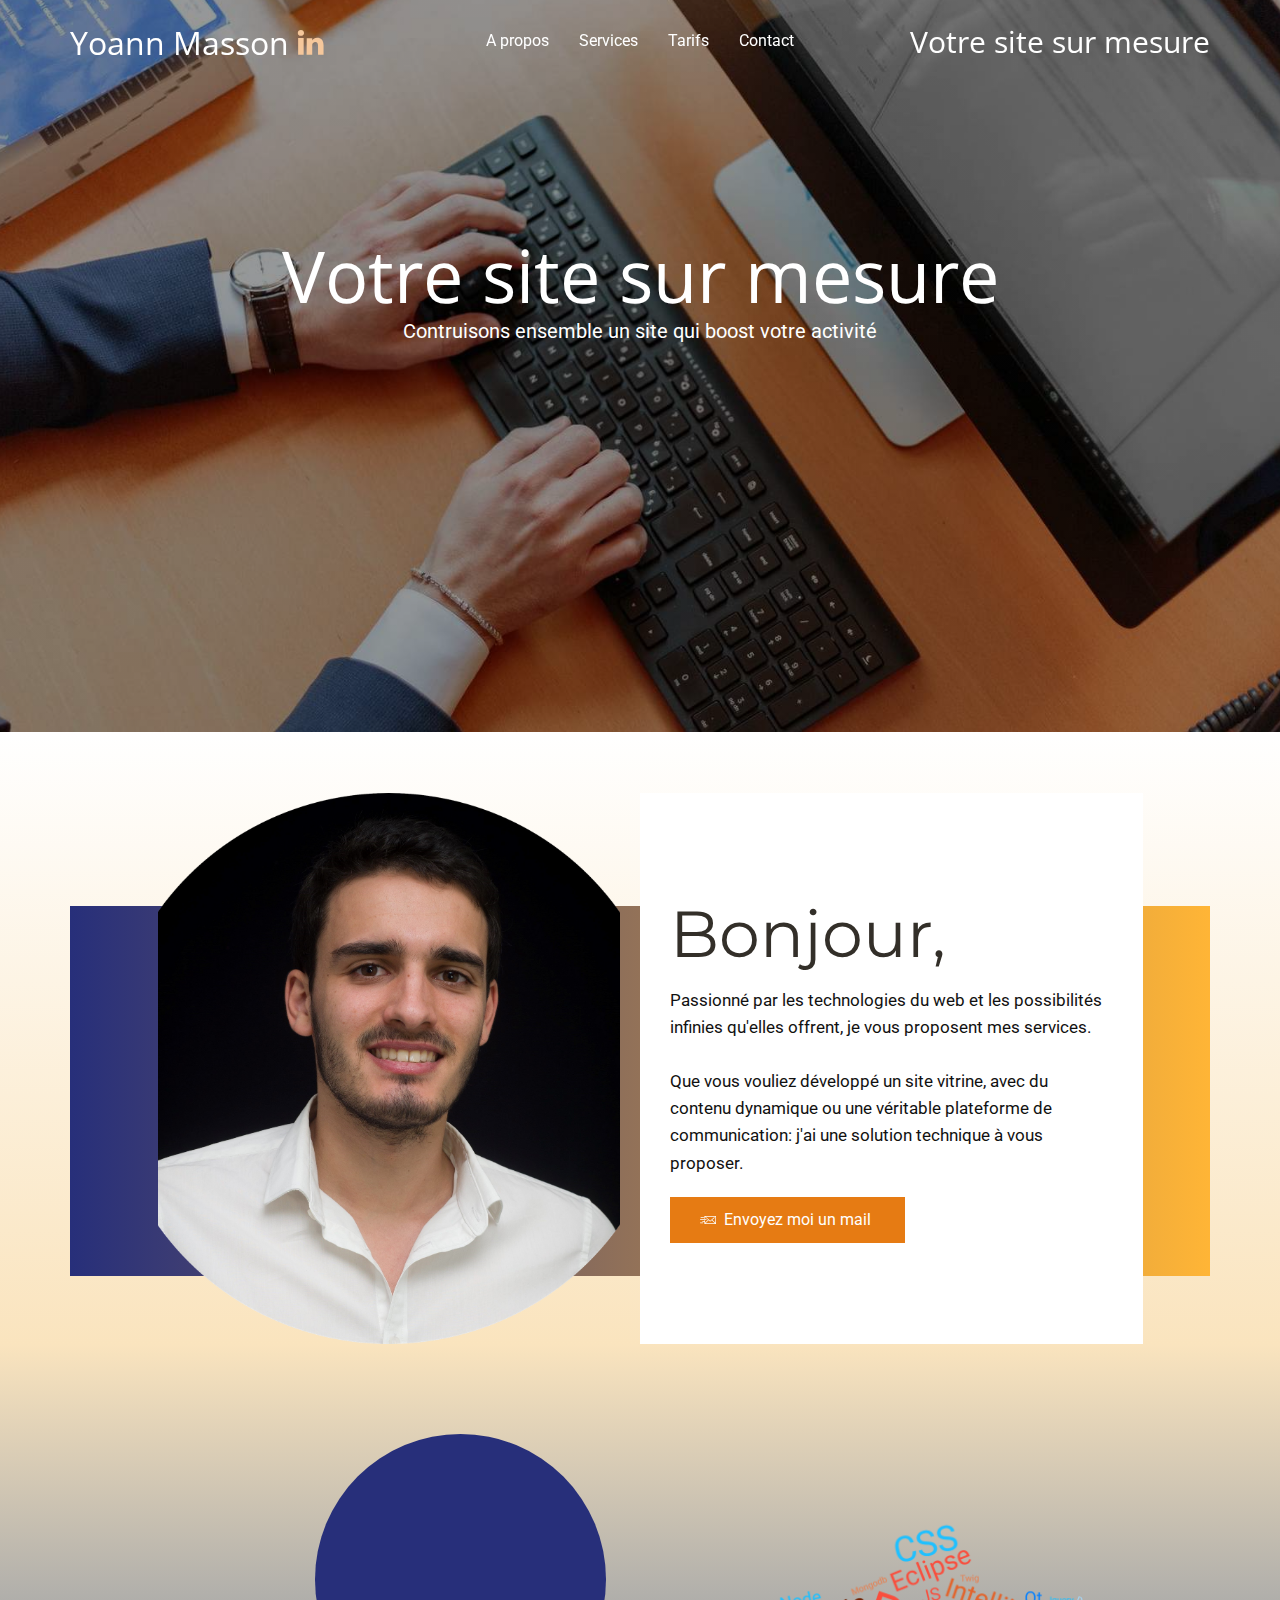
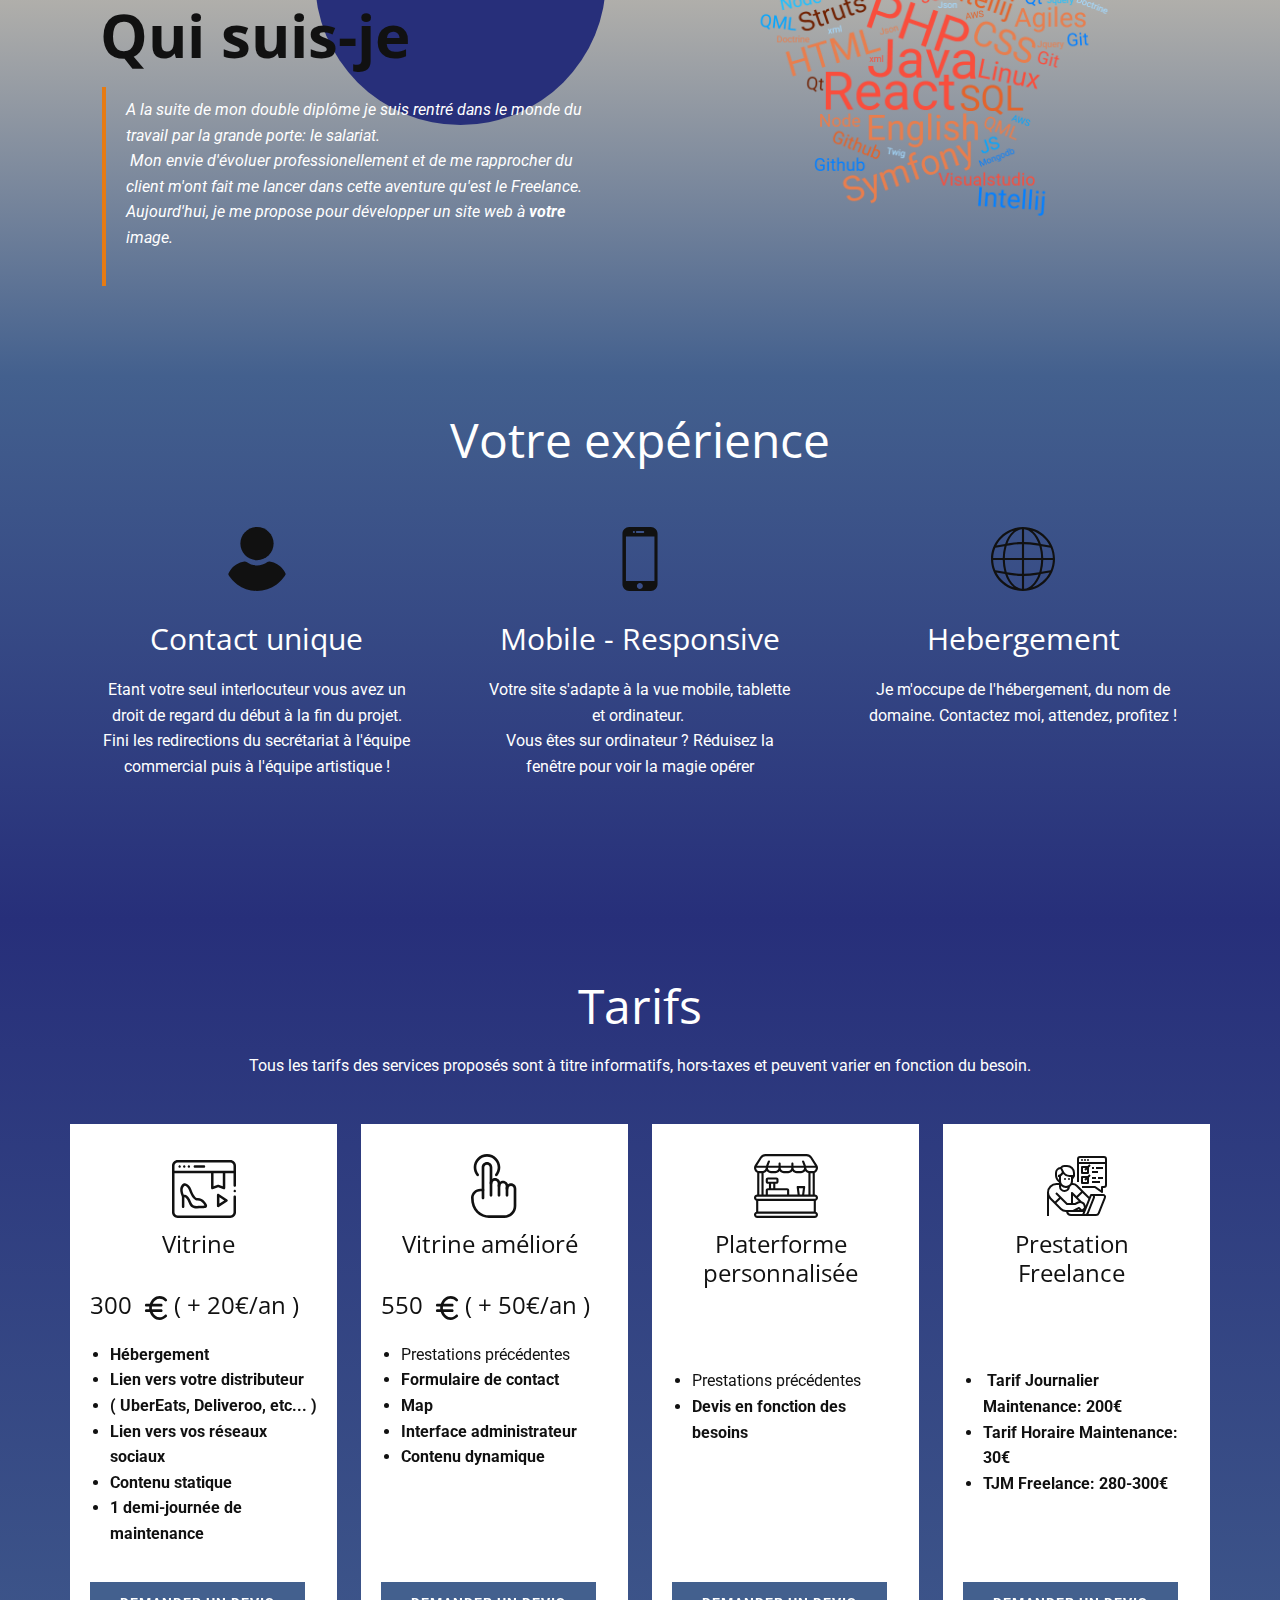
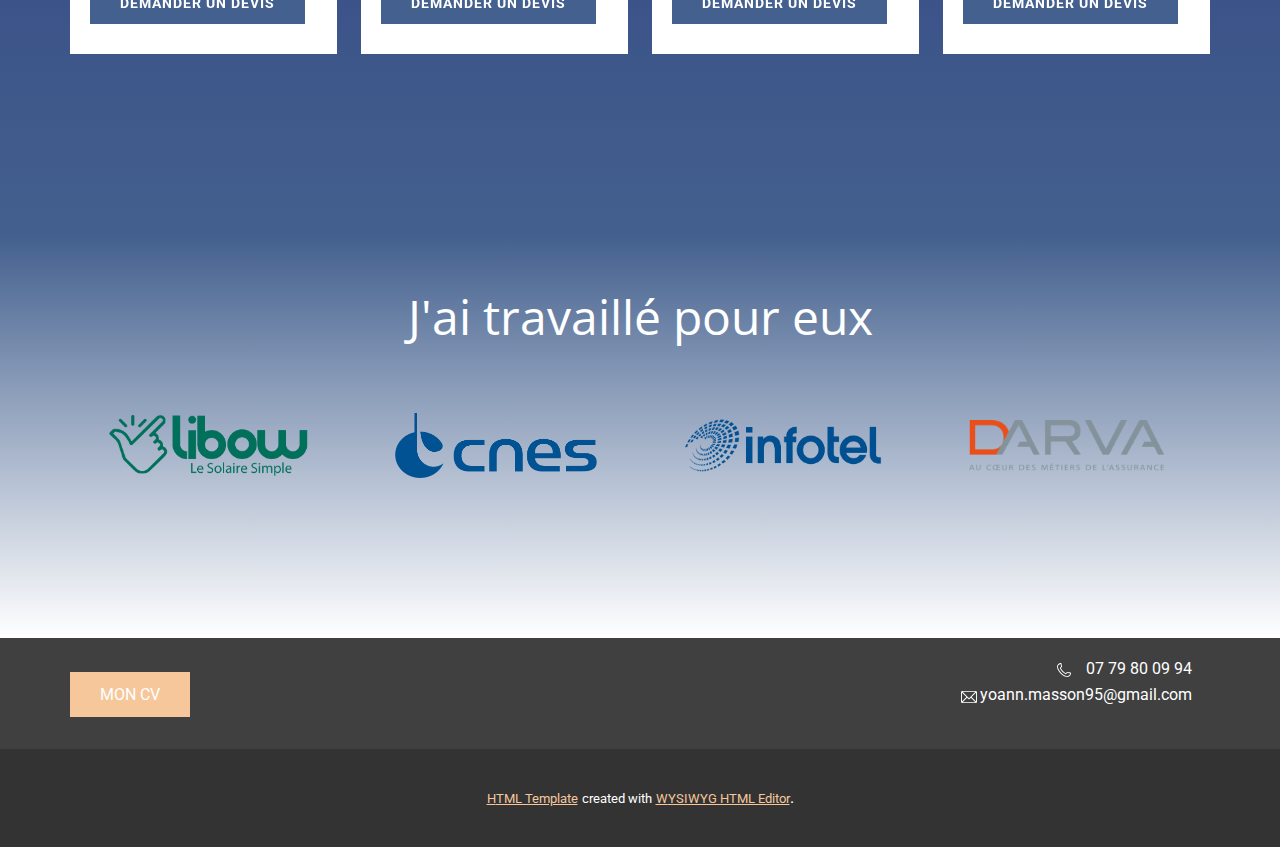
==== commit cf301323: "responsive error" ====
--- a/YoannMasson/index.html
+++ b/YoannMasson/index.html
@@ -11,7 +11,7 @@
 <link rel="stylesheet" href="Site-sur-mesure.css" media="screen">
     <script class="u-script" type="text/javascript" src="jquery.js" defer=""></script>
     <script class="u-script" type="text/javascript" src="nicepage.js" defer=""></script>
-    <meta name="generator" content="Nicepage 3.0.6, nicepage.com">
+    <meta name="generator" content="Nicepage 3.0.8, nicepage.com">
     <link id="u-theme-google-font" rel="stylesheet" href="https://fonts.googleapis.com/css?family=Open+Sans:300,300i,400,400i,600,600i,700,700i,800,800i|Roboto:100,100i,300,300i,400,400i,500,500i,700,700i,900,900i">
     <link id="u-page-google-font" rel="stylesheet" href="https://fonts.googleapis.com/css?family=Montserrat:100,100i,200,200i,300,300i,400,400i,500,500i,600,600i,700,700i,800,800i,900,900i|heading-font">
     
@@ -173,7 +173,7 @@
     <section class="u-align-center u-clearfix u-gradient u-section-5" id="tarifs">
       <div class="u-clearfix u-sheet u-sheet-1">
         <h1 class="u-text u-text-default u-text-1">Tarifs</h1>
-        <p class="u-text u-text-body-alt-color u-text-default u-text-2">Tous les tarifs des services proposés sont à titre informatifs et hors-taxes et peuvent varier en fonction du besoin.</p>
+        <p class="u-text u-text-body-alt-color u-text-default u-text-2">Tous les tarifs des services proposés sont à titre informatifs, hors-taxes et peuvent varier en fonction du besoin.</p>
         <div class="u-expanded-width u-list u-repeater u-list-1">
           <div class="u-align-center u-container-style u-list-item u-repeater-item u-video-cover u-white u-list-item-1" data-animation-name="zoomIn" data-animation-duration="1000" data-animation-delay="0" data-animation-direction="">
             <div class="u-container-layout u-similar-container u-valign-top u-container-layout-1"><span class="u-icon u-icon-circle u-icon-1"><svg class="u-svg-link" preserveAspectRatio="xMidYMin slice" viewBox="0 -24 512 512" style=""><use xmlns:xlink="http://www.w3.org/1999/xlink" xlink:href="#svg-7616"></use></svg><svg xmlns="http://www.w3.org/2000/svg" xmlns:xlink="http://www.w3.org/1999/xlink" version="1.1" xml:space="preserve" class="u-svg-content" viewBox="0 -24 512 512" id="svg-7616"><path d="m369.316406 377.503906c-1.625 0-3.257812-.394531-4.742187-1.195312-3.234375-1.746094-5.253907-5.125-5.253907-8.804688v-88.113281c0-3.679687 2.019532-7.058594 5.253907-8.804687 3.242187-1.742188 7.171875-1.570313 10.242187.453124l66.914063 44.058594c2.808593 1.847656 4.5 4.984375 4.5 8.351563 0 3.363281-1.691407 6.5-4.5 8.351562l-66.914063 44.058594c-1.660156 1.09375-3.578125 1.644531-5.5 1.644531zm10.003906-79.558594v51l38.726563-25.5zm0 0"></path><path d="m466.269531 0h-420.539062c-25.214844 0-45.730469 20.515625-45.730469 45.730469v372.464843c0 25.214844 20.515625 45.730469 45.730469 45.730469h420.539062c25.214844 0 45.730469-20.515625 45.730469-45.730469v-124.109374c0-5.523438-4.476562-10-10-10s-10 4.476562-10 10v124.109374c0 14.1875-11.542969 25.730469-25.730469 25.730469h-420.539062c-14.1875 0-25.730469-11.542969-25.730469-25.730469v-312.574218h292.34375v119.25c0 3.253906 1.582031 6.304687 4.242188 8.179687 2.660156 1.871094 6.066406 2.332031 9.132812 1.234375l43.601562-15.640625 43.601563 15.640625c1.097656.394532 2.238281.585938 3.375.585938 2.03125 0 4.046875-.621094 5.753906-1.820313 2.664063-1.875 4.246094-4.925781 4.246094-8.179687v-119.25h65.703125v98.015625c0 5.523437 4.476562 10 10 10s10-4.476563 10-10v-157.90625c0-25.214844-20.515625-45.730469-45.730469-45.730469zm-59.972656 210.660156-33.601563-12.050781c-2.183593-.785156-4.570312-.785156-6.753906 0l-33.601562 12.050781v-105.039062h73.957031zm-386.296875-125.039062v-39.890625c0-14.1875 11.542969-25.730469 25.730469-25.730469h420.539062c14.1875 0 25.730469 11.542969 25.730469 25.730469v39.890625zm0 0"></path><path d="m88.980469 383.398438c5.519531 0 10-4.476563 10-10v-76.042969c.824219-.078125 1.78125-.03125 2.871093.246093 4.910157 1.246094 18.078126 8.5625 34.210938 49.464844 11.128906 28.214844 30.132812 40.253906 63.539062 40.253906 33.230469 0 51.089844-.839843 61.640626-2.890624 4.894531-.953126 19.785156-3.847657 19.785156-19.273438 0-3.4375-2.863282-8.761719-4.957032-12.648438-2.53125-4.703124-6.800781-11.808593-12.777343-18.945312-15.695313-18.742188-35.296875-28.648438-56.6875-28.648438-17.394531 0-36.351563-26.222656-53.378907-73.832031-14.5-40.550781-49.109374-45.652343-50.578124-45.851562-2.445313-.324219-4.882813.261719-6.875 1.589843-.074219.035157-.152344.074219-.234376.113282-19.089843 9.5-46.46875 35.980468-16.558593 106.761718v79.707032c0 5.519531 4.476562 9.996094 10 9.996094zm13.820312-177.6875c6.636719 1.914062 23.300781 8.910156 31.59375 32.101562 20.960938 58.609375 44.578125 87.101562 72.210938 87.101562 30.597656 0 47.65625 28.453126 53.105469 39.449219-11.089844 2.953125-47.386719 2.953125-60.109376 2.953125-25.136718 0-36.898437-7.21875-44.933593-27.589844-14.863281-37.6875-30.894531-57.890624-49-61.769531-2.128907-.457031-4.140625-.652343-6.023438-.652343-1.960937 0-3.785156.210937-5.457031.5625-10.285156-27.394532-15.128906-58.867188 8.613281-72.15625zm0 0"></path><path d="m502 258.671875c-4.199219 0-7.976562-2.691406-9.40625-6.625-1.402344-3.851563-.203125-8.351563 2.9375-10.992187 3.289062-2.765626 8.085938-3.140626 11.746094-.867188 3.488281 2.164062 5.34375 6.414062 4.53125 10.445312-.929688 4.621094-5.097656 8.039063-9.808594 8.039063zm0 0"></path><path d="m255.480469 62.929688h-72.566407c-5.519531 0-10-4.480469-10-10 0-5.523438 4.480469-10 10-10h72.566407c5.523437 0 10 4.476562 10 10-.003907 5.519531-4.480469 10-10 10zm0 0"></path><path d="m97.808594 62.921875c-4.121094 0-7.894532-2.617187-9.347656-6.472656-1.492188-3.949219-.269532-8.578125 3.003906-11.253907 3.234375-2.644531 7.898437-2.984374 11.480468-.84375 3.585938 2.144532 5.496094 6.425782 4.675782 10.53125-.925782 4.617188-5.105469 8.039063-9.8125 8.039063zm0 0"></path><path d="m134.71875 62.921875c-4.132812 0-7.878906-2.621094-9.347656-6.472656-1.511719-3.953125-.269532-8.578125 3.007812-11.253907 3.234375-2.644531 7.890625-2.984374 11.476563-.84375 3.589843 2.144532 5.480469 6.433594 4.664062 10.53125-.917969 4.621094-5.09375 8.039063-9.800781 8.039063zm0 0"></path><path d="m60.910156 62.921875c-4.121094 0-7.90625-2.617187-9.359375-6.472656-1.496093-3.957031-.261719-8.578125 3.015625-11.253907 3.234375-2.644531 7.894532-2.984374 11.480469-.84375 3.578125 2.136719 5.488281 6.441407 4.664063 10.53125-.933594 4.617188-5.082032 8.039063-9.800782 8.039063zm0 0"></path></svg></span>
@@ -217,7 +217,7 @@
                 </li>
                 <li><b>Interface administrateur</b>
                 </li>
-                <li><b>Vous possédez la main sur tout l'affichage du site</b>
+                <li><b>Contenu dynamique</b>
                 </li>
               </ul>
               <a href="mailto:yoann.masson95@gmail.com?subject=Demande%20devis%20-%20Vitrine%20ameliore" class="u-btn u-button-style u-hover-palette-1-dark-1 u-palette-2-base u-btn-2">DEMANDER UN DEVIS</a>
--- a/YoannMasson/nicepage.css
+++ b/YoannMasson/nicepage.css
@@ -31238,12 +31238,18 @@
   font-size: 1.25rem;
 }
 @media (max-width: 1199px) {
+  .u-header .u-sheet-1 {
+    min-height: 110px;
+  }
+
   .u-header .u-text-1 {
-    margin-bottom: 23px;
+    width: auto;
+    margin-top: 44px;
     margin-left: 639px;
   }
 
   .u-header .u-text-2 {
+    margin-top: -33px;
     margin-right: 716px;
   }
 }
@@ -31266,13 +31272,33 @@
   }
 }
 @media (max-width: 575px) {
+  .u-header .u-sheet-1 {
+    min-height: 128px;
+  }
+
   .u-header .u-text-1 {
     margin-left: 70px;
   }
 
   .u-header .u-text-2 {
-    margin-right: 116px;
     font-size: 1.5rem;
+    width: auto;
+    margin-top: 12px;
+    margin-right: 12px;
+    margin-left: 104px;
+  }
+
+  .u-header .u-social-icons-1 {
+    margin-top: -28px;
+    margin-right: 26px;
+    margin-left: auto;
+  }
+
+  .u-header .u-menu-1 {
+    width: auto;
+    margin-top: -58px;
+    margin-bottom: 36px;
+    margin-left: 20px;
   }
 }
 .u-footer {
--- a/YoannMasson/Site-sur-mesure.css
+++ b/YoannMasson/Site-sur-mesure.css
@@ -42,6 +42,10 @@
 }
 
 @media (max-width: 575px) {
+  .u-section-1 {
+    background-position: 50% 50%;
+  }
+
   .u-section-1 .u-sheet-1 {
     min-height: 287px;
   }
@@ -527,12 +531,17 @@
 }
 
 @media (max-width: 767px) {
+  .u-section-4 .u-sheet-1 {
+    min-height: 829px;
+  }
+
   .u-section-4 .u-text-1 {
-    margin-top: 379px;
+    width: auto;
+    margin-top: 51px;
   }
 
   .u-section-4 .u-list-1 {
-    margin-top: -328px;
+    margin-top: 0;
     margin-right: initial;
     margin-left: initial;
   }
@@ -566,13 +575,19 @@
 }
 
 @media (max-width: 575px) {
+  .u-section-4 .u-sheet-1 {
+    min-height: 1559px;
+  }
+
   .u-section-4 .u-text-1 {
-    margin-top: 564px;
+    margin-top: 72px;
+    margin-left: 28px;
+    margin-right: 28px;
   }
 
   .u-section-4 .u-list-1 {
     grid-template-columns: 100%;
-    margin-top: -551px;
+    margin-top: 100px;
     margin-right: initial;
     margin-left: initial;
   }
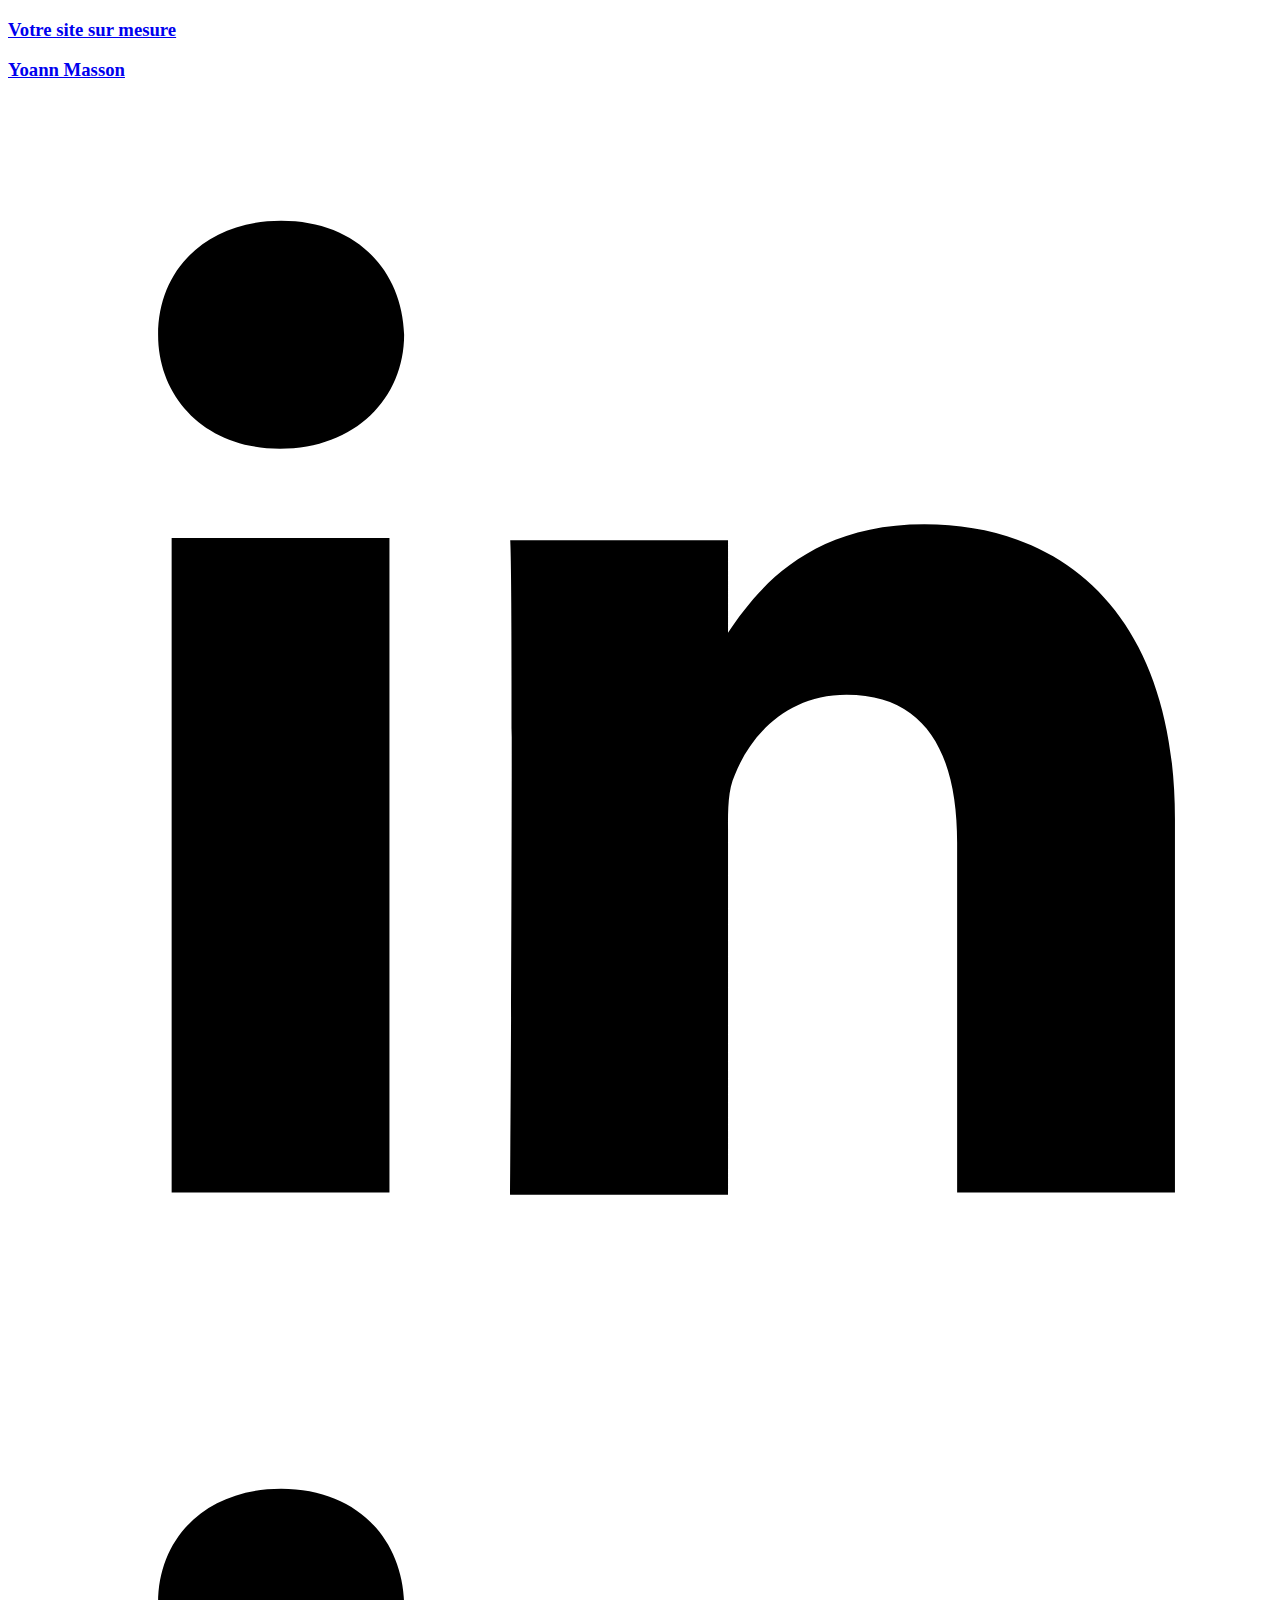
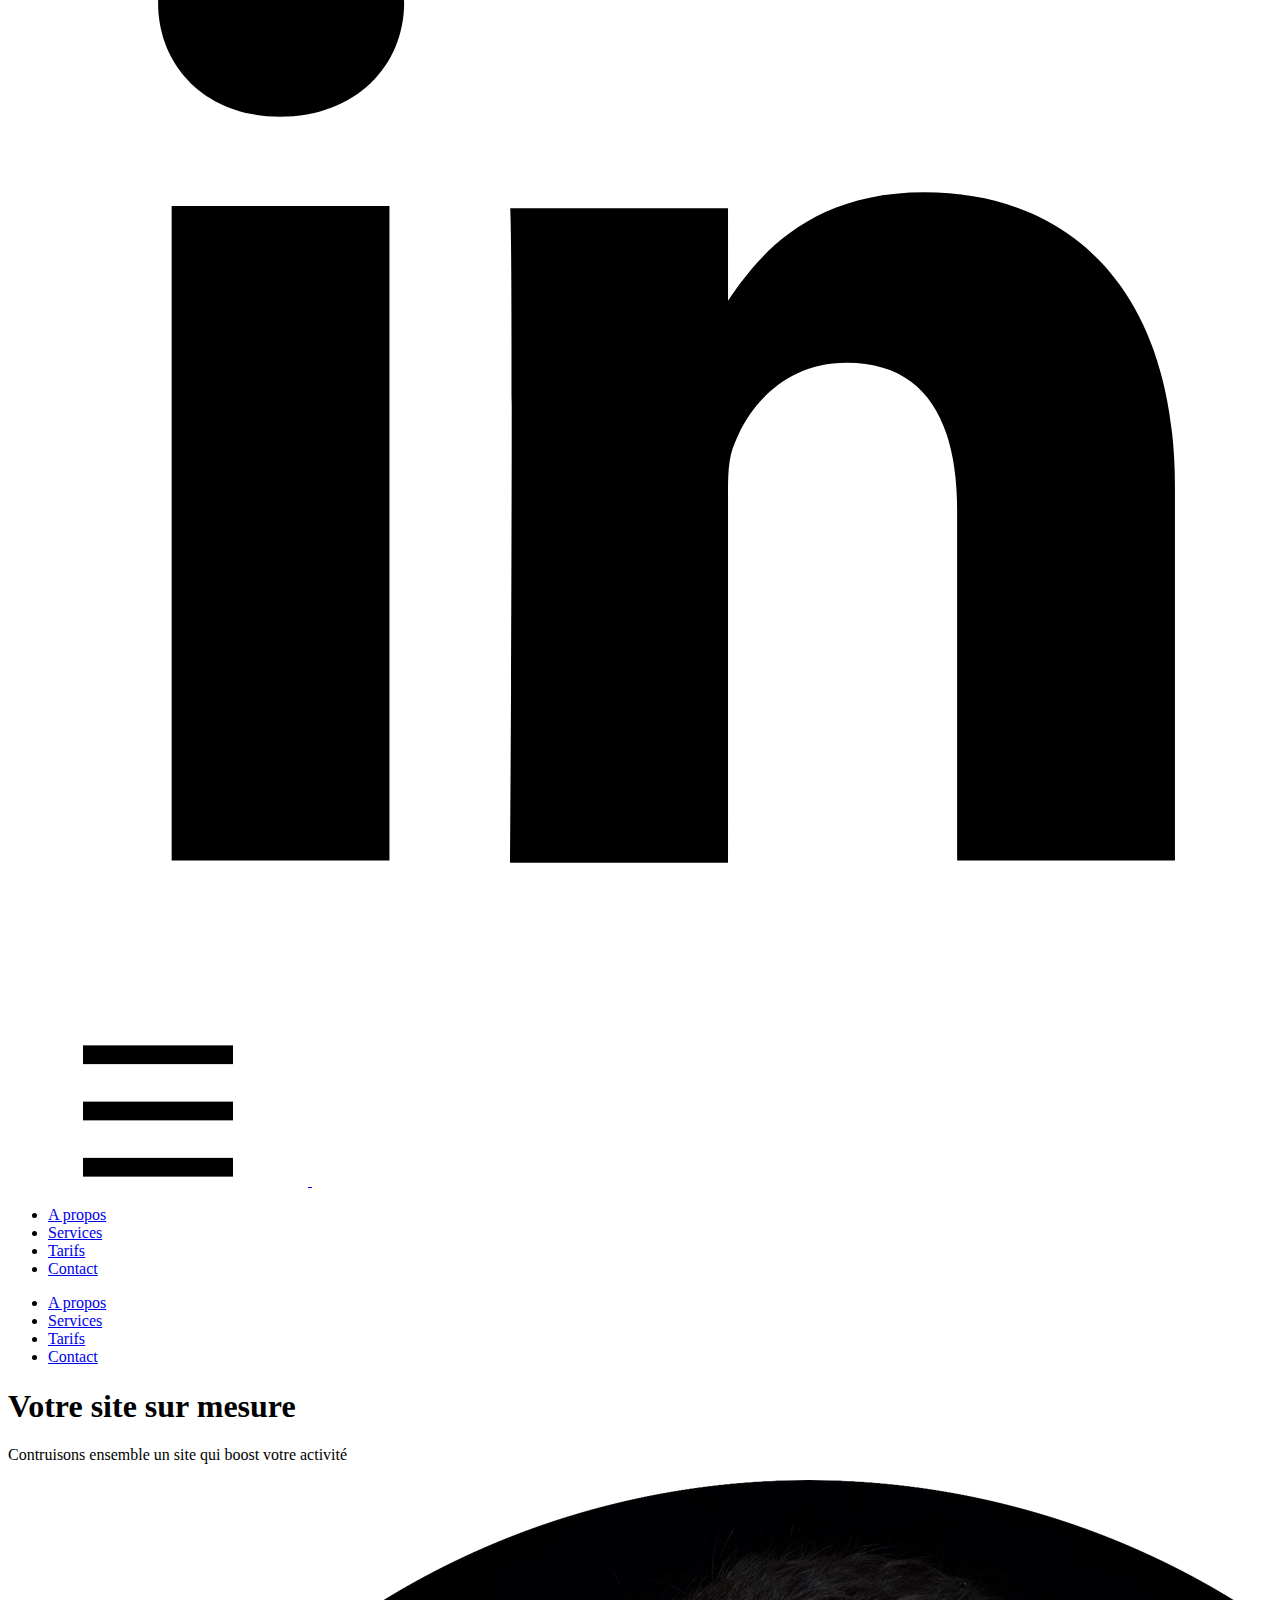
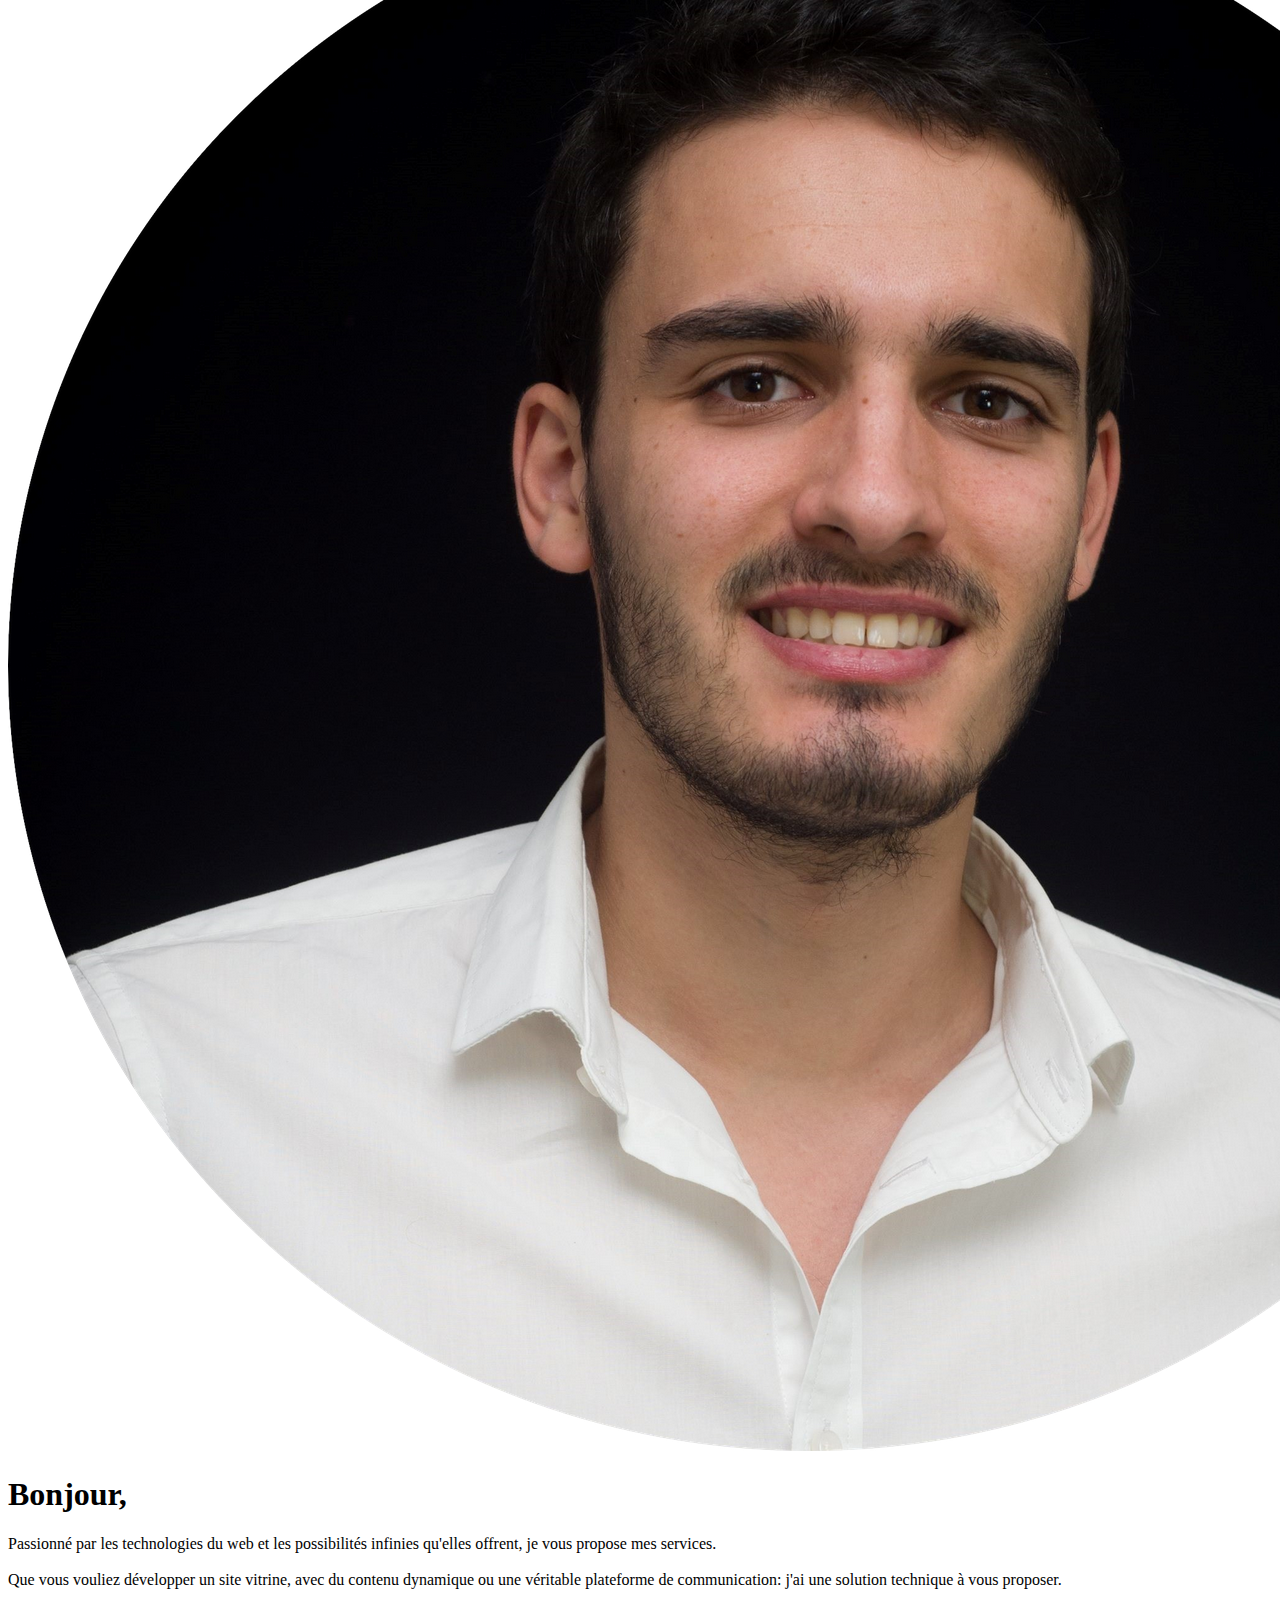
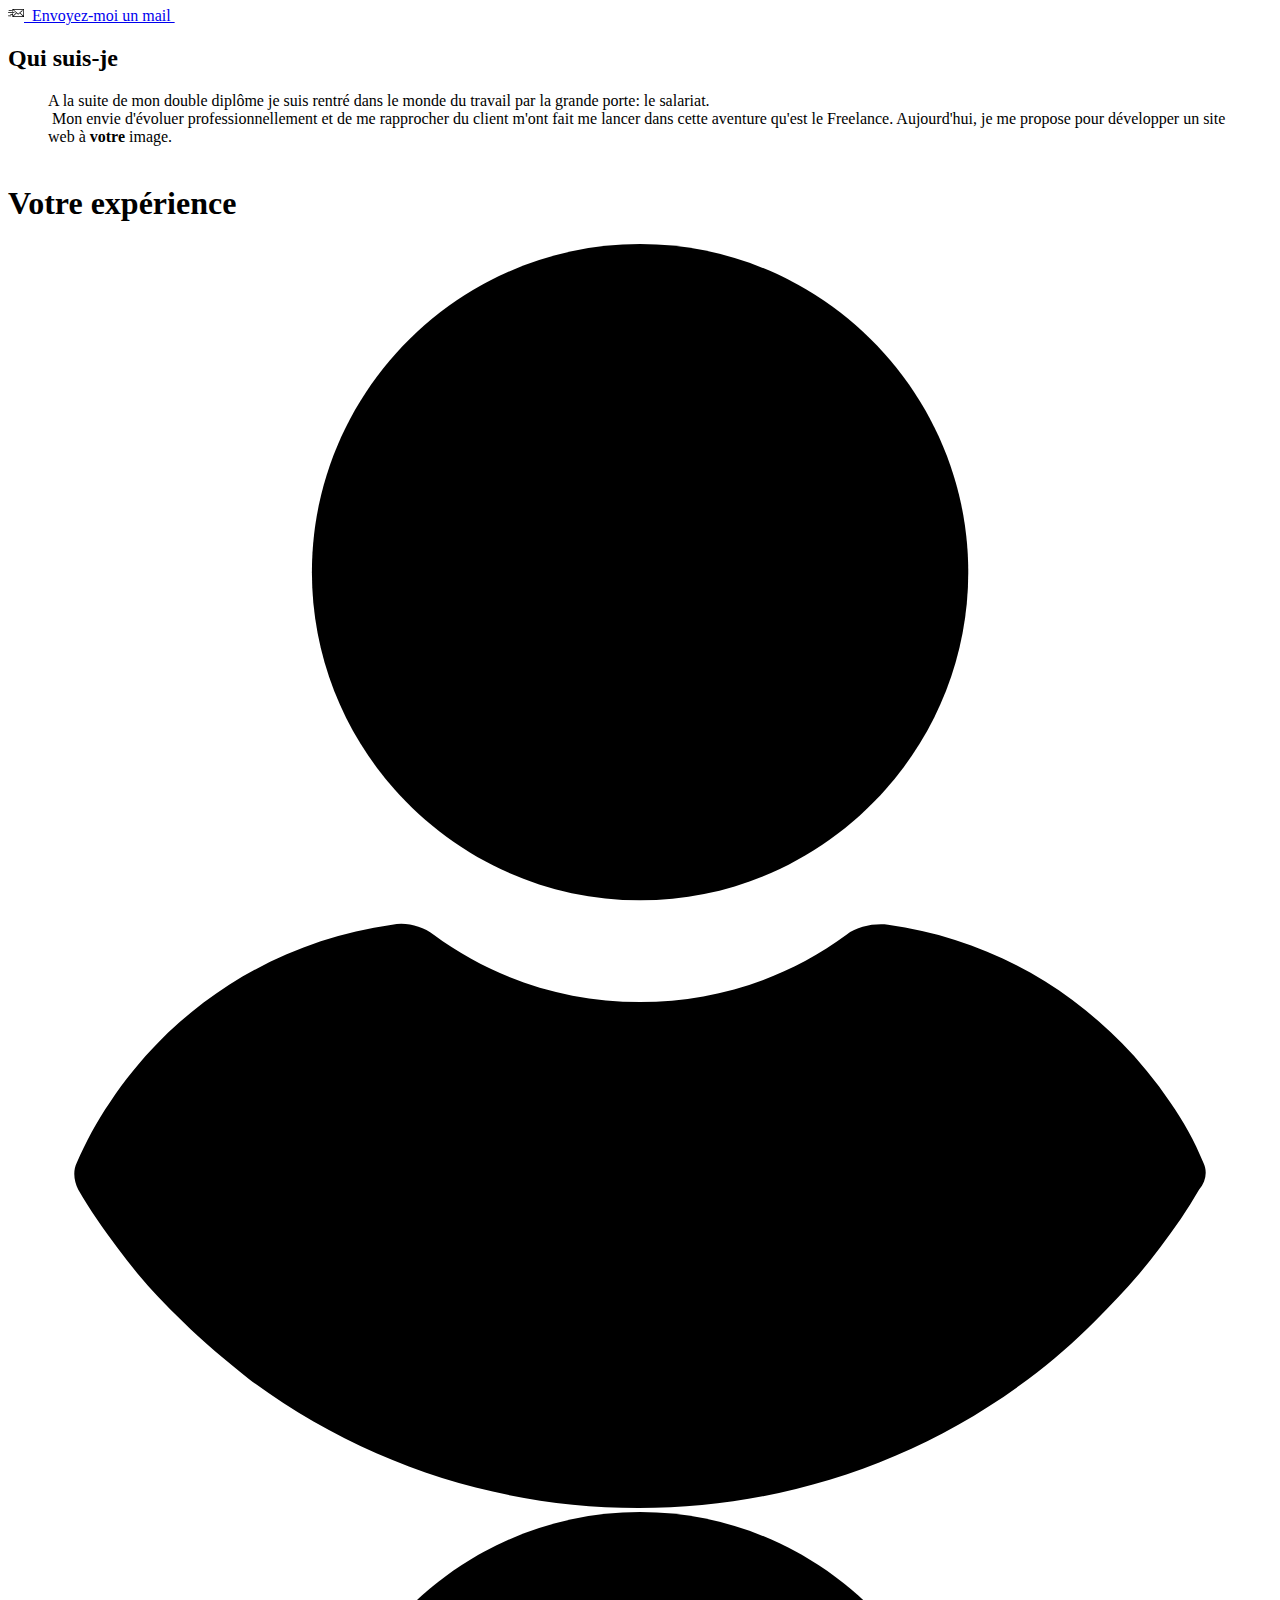
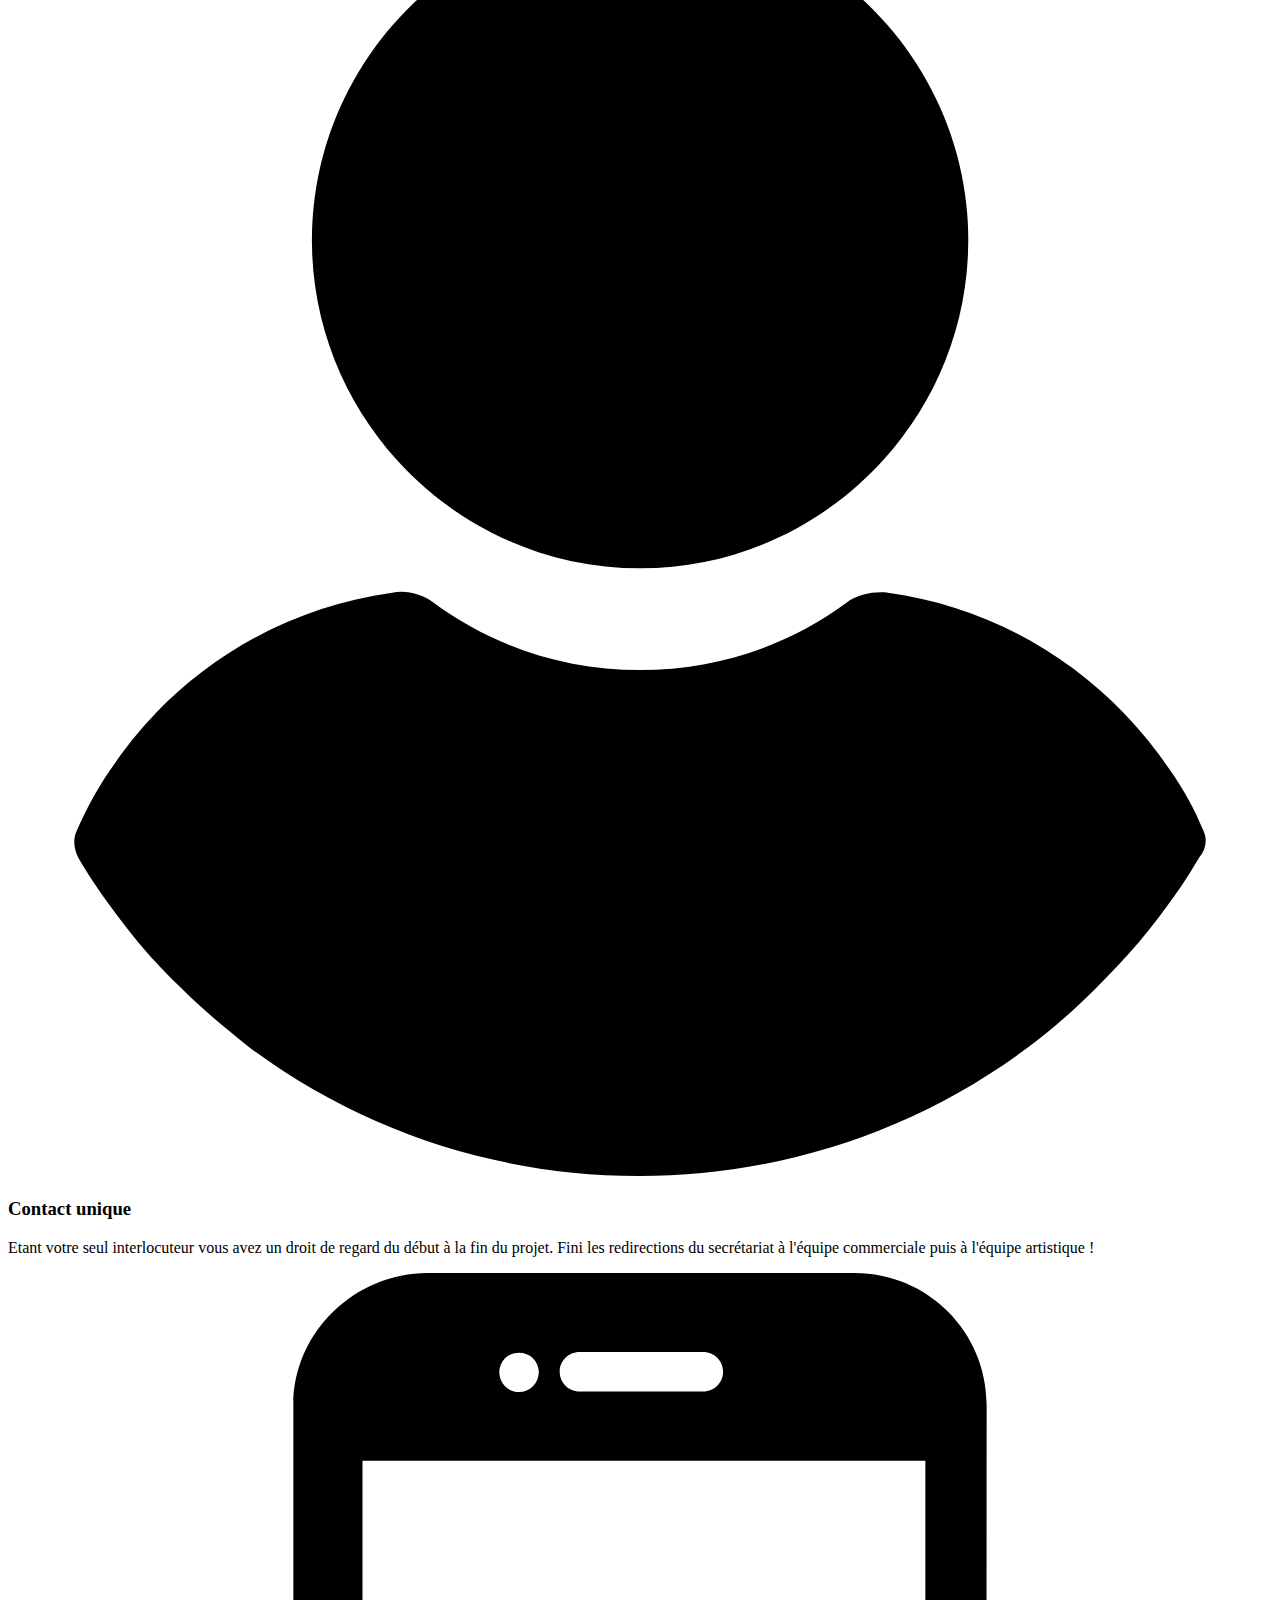
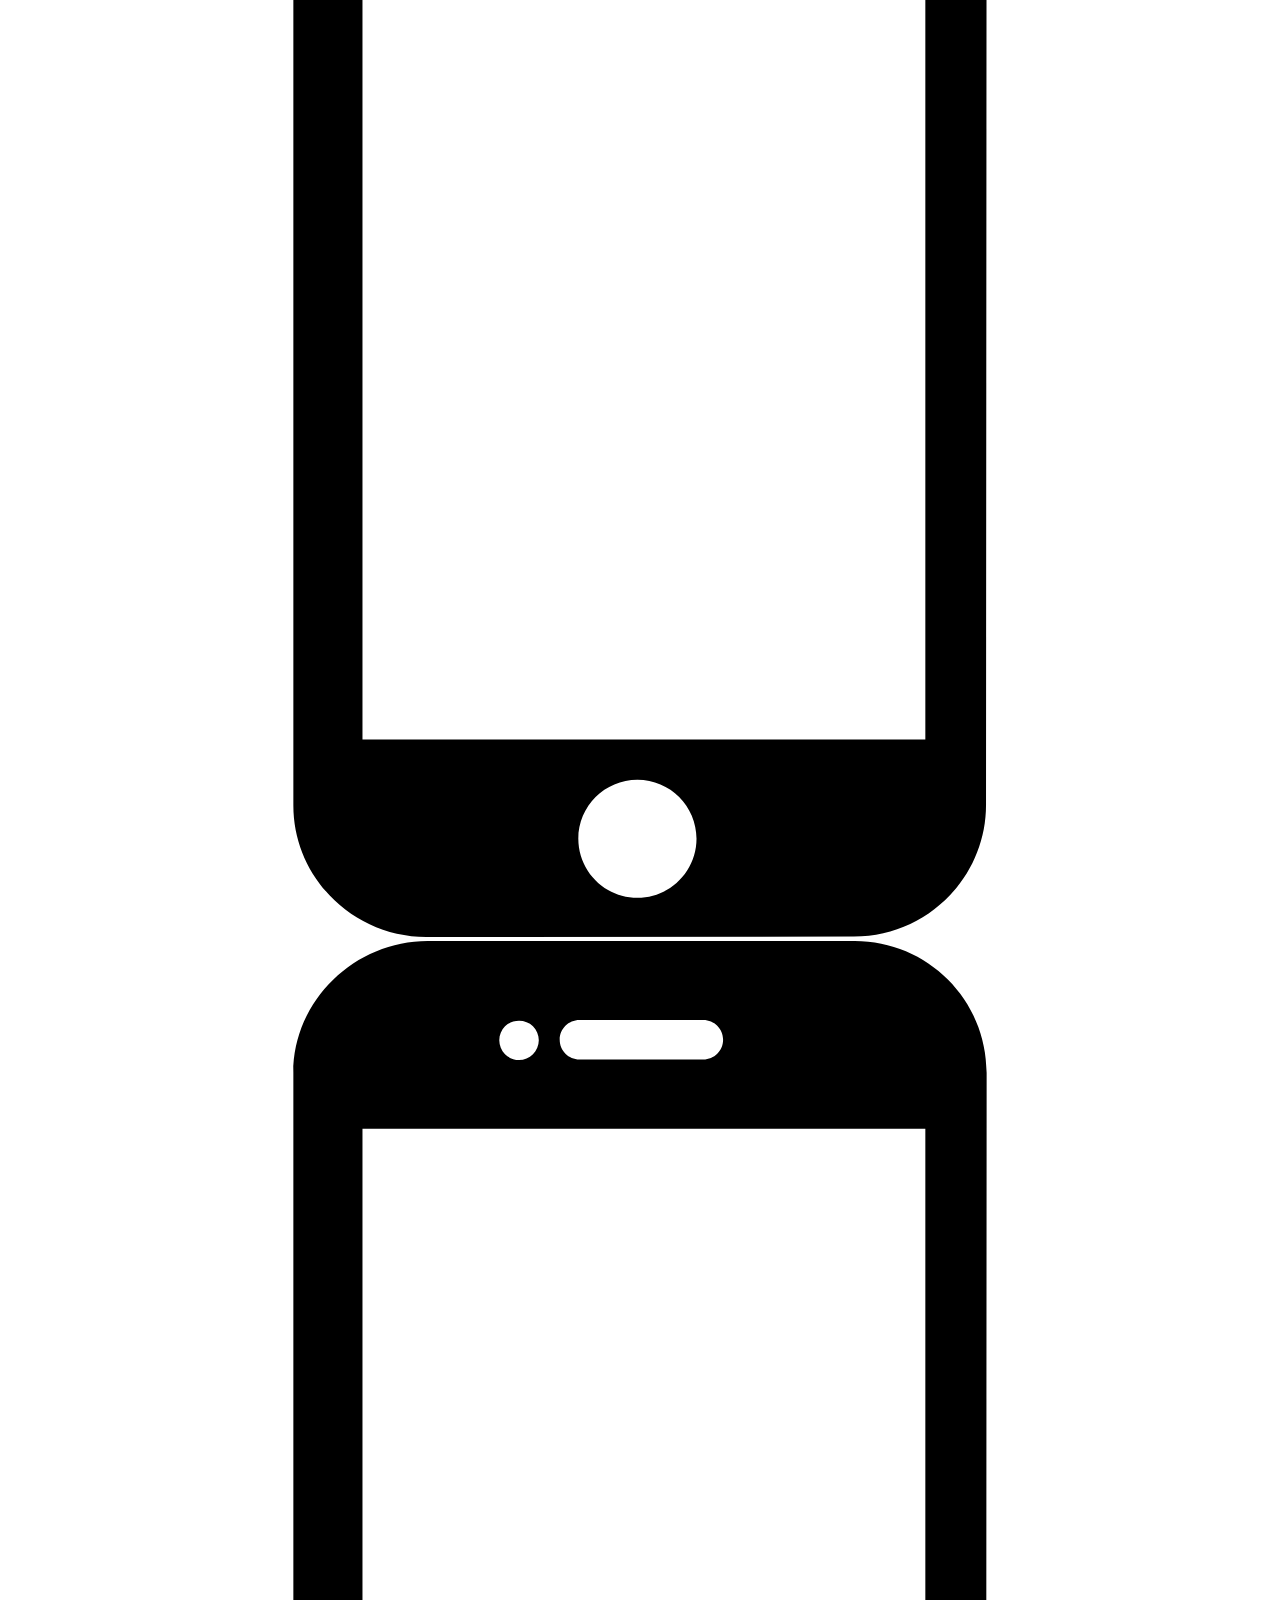
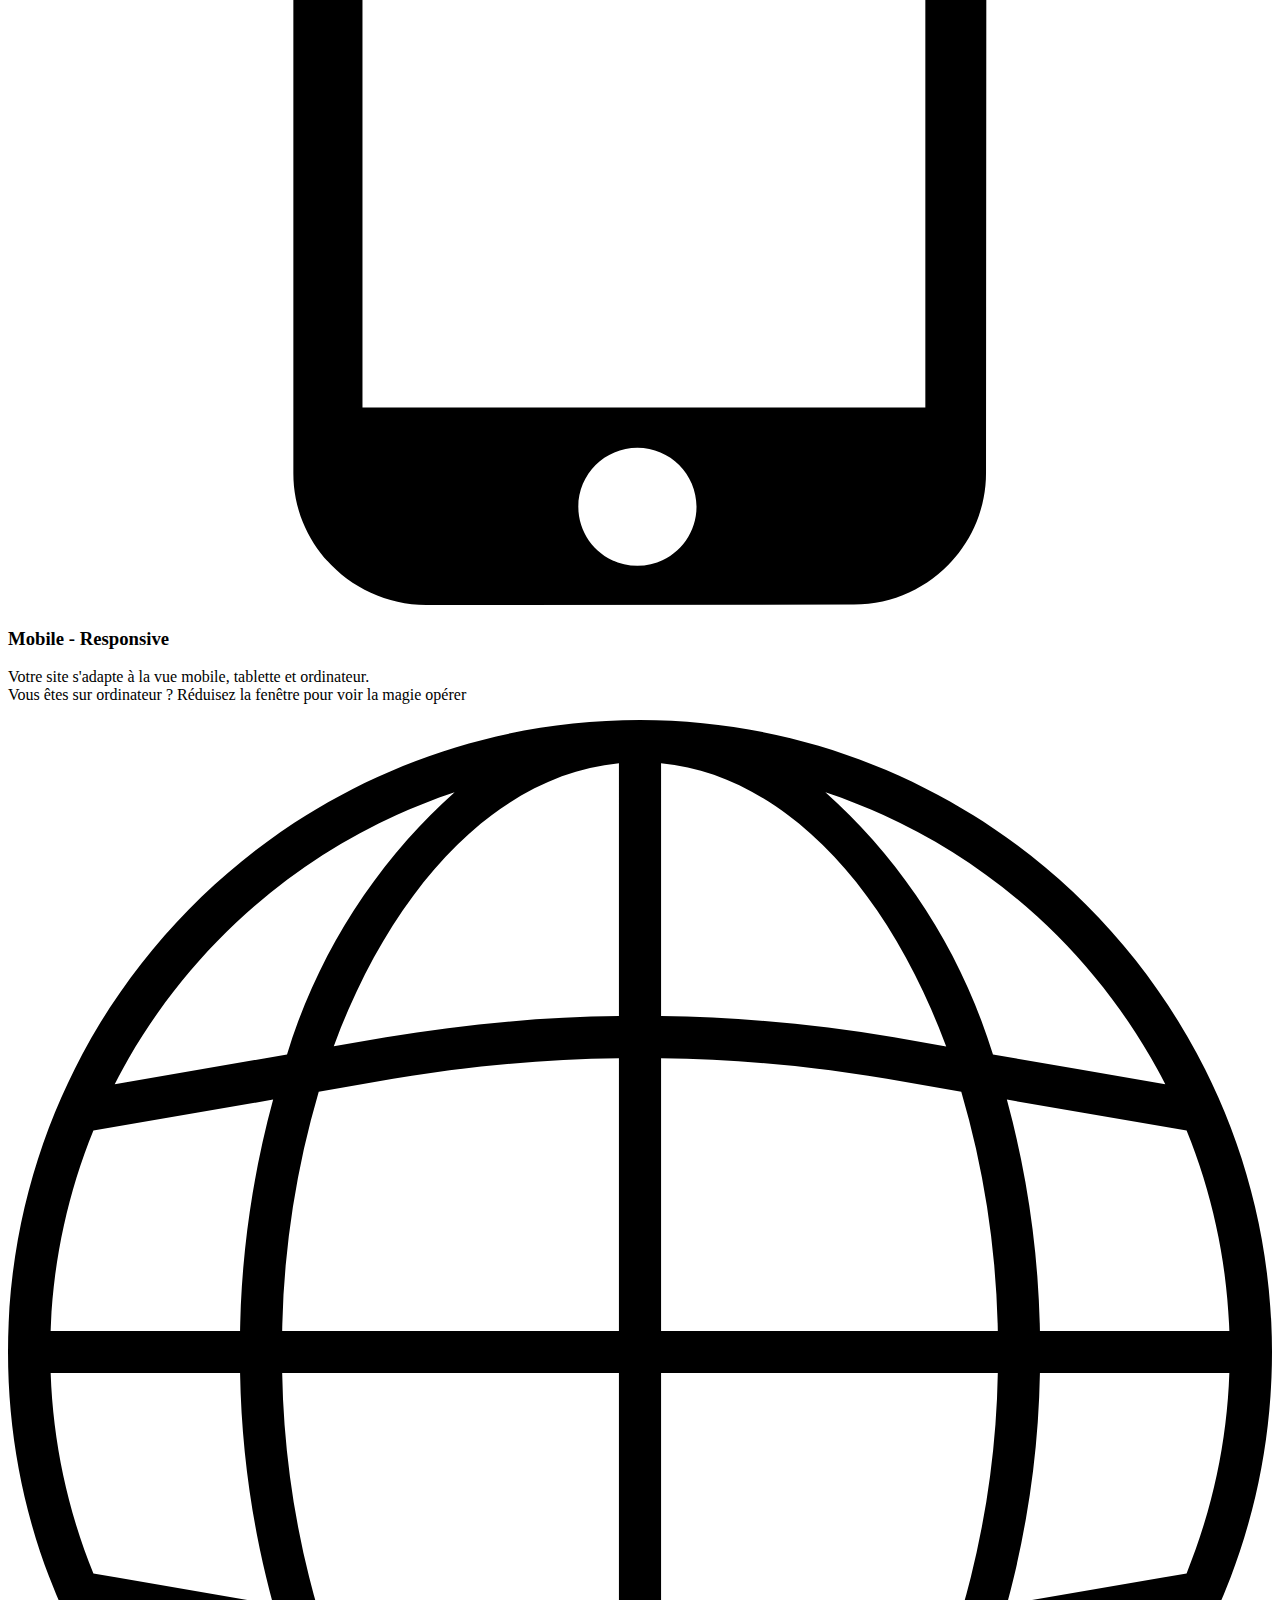
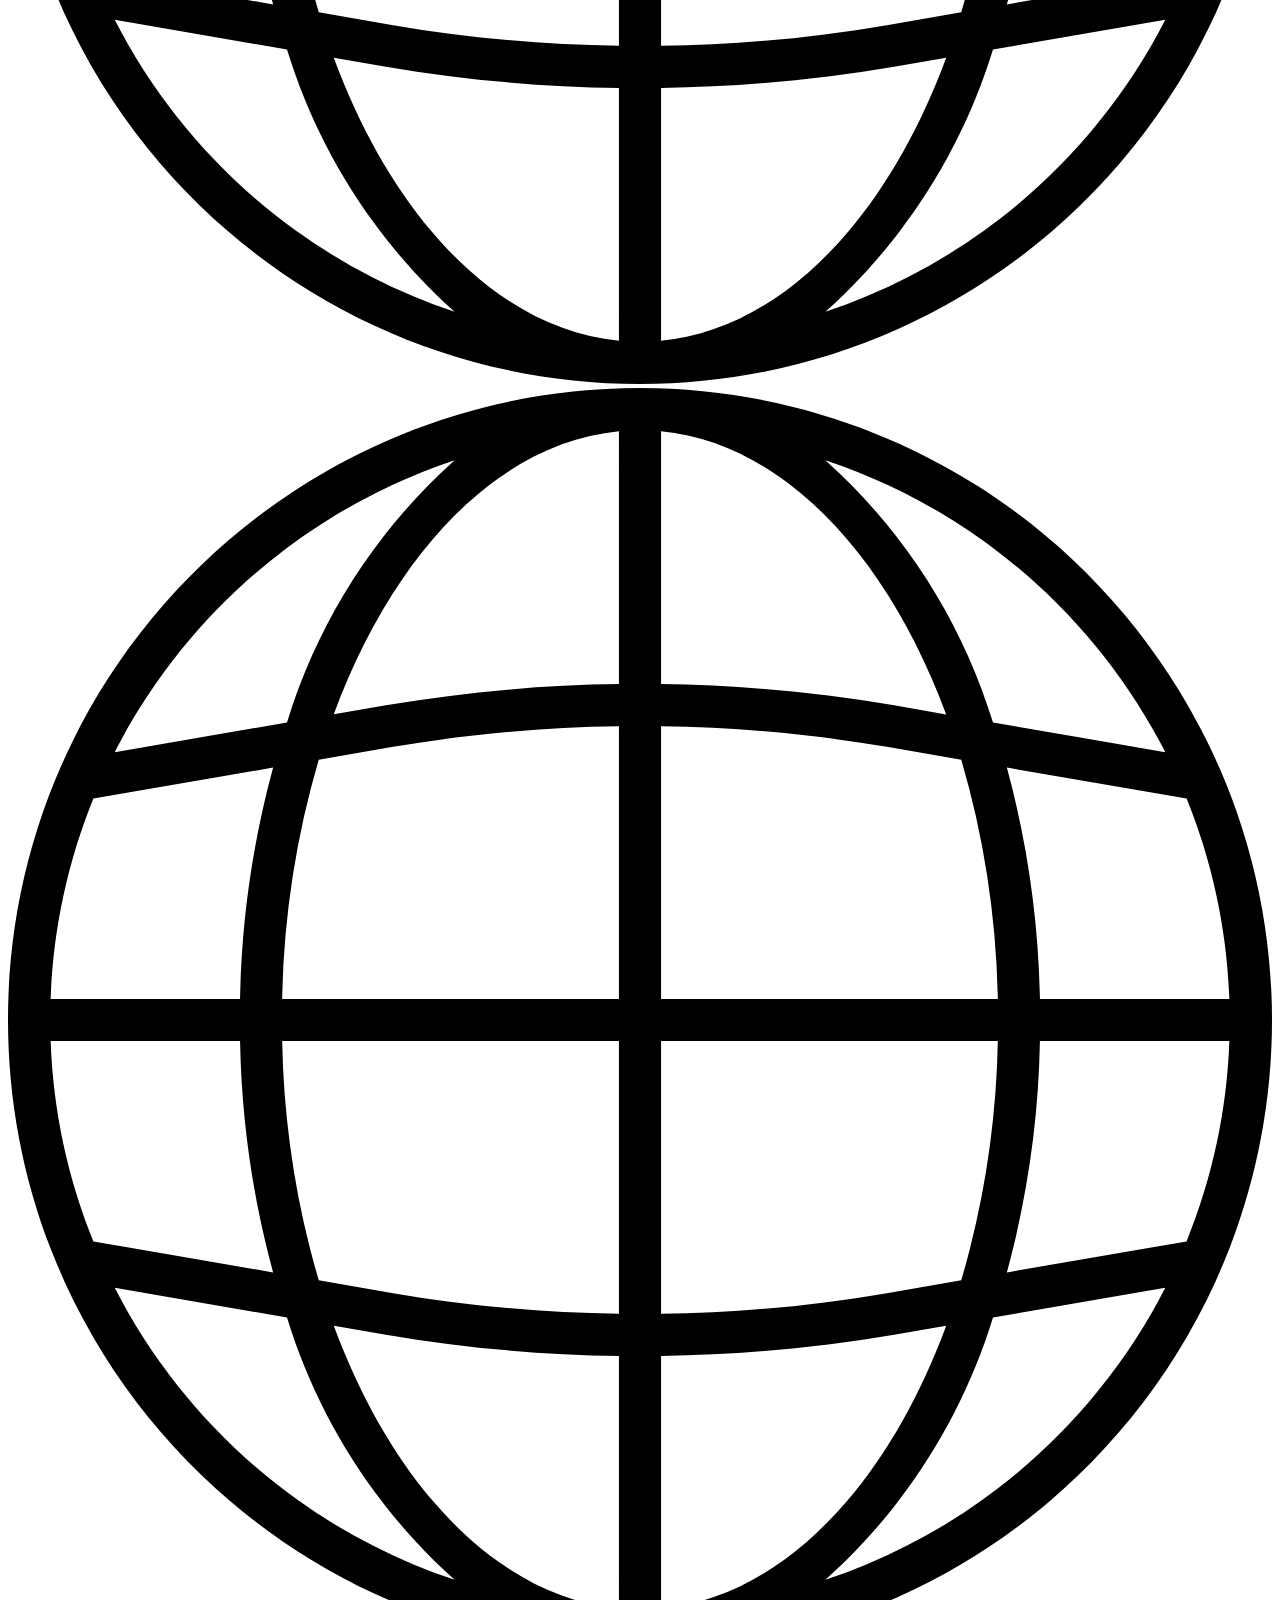
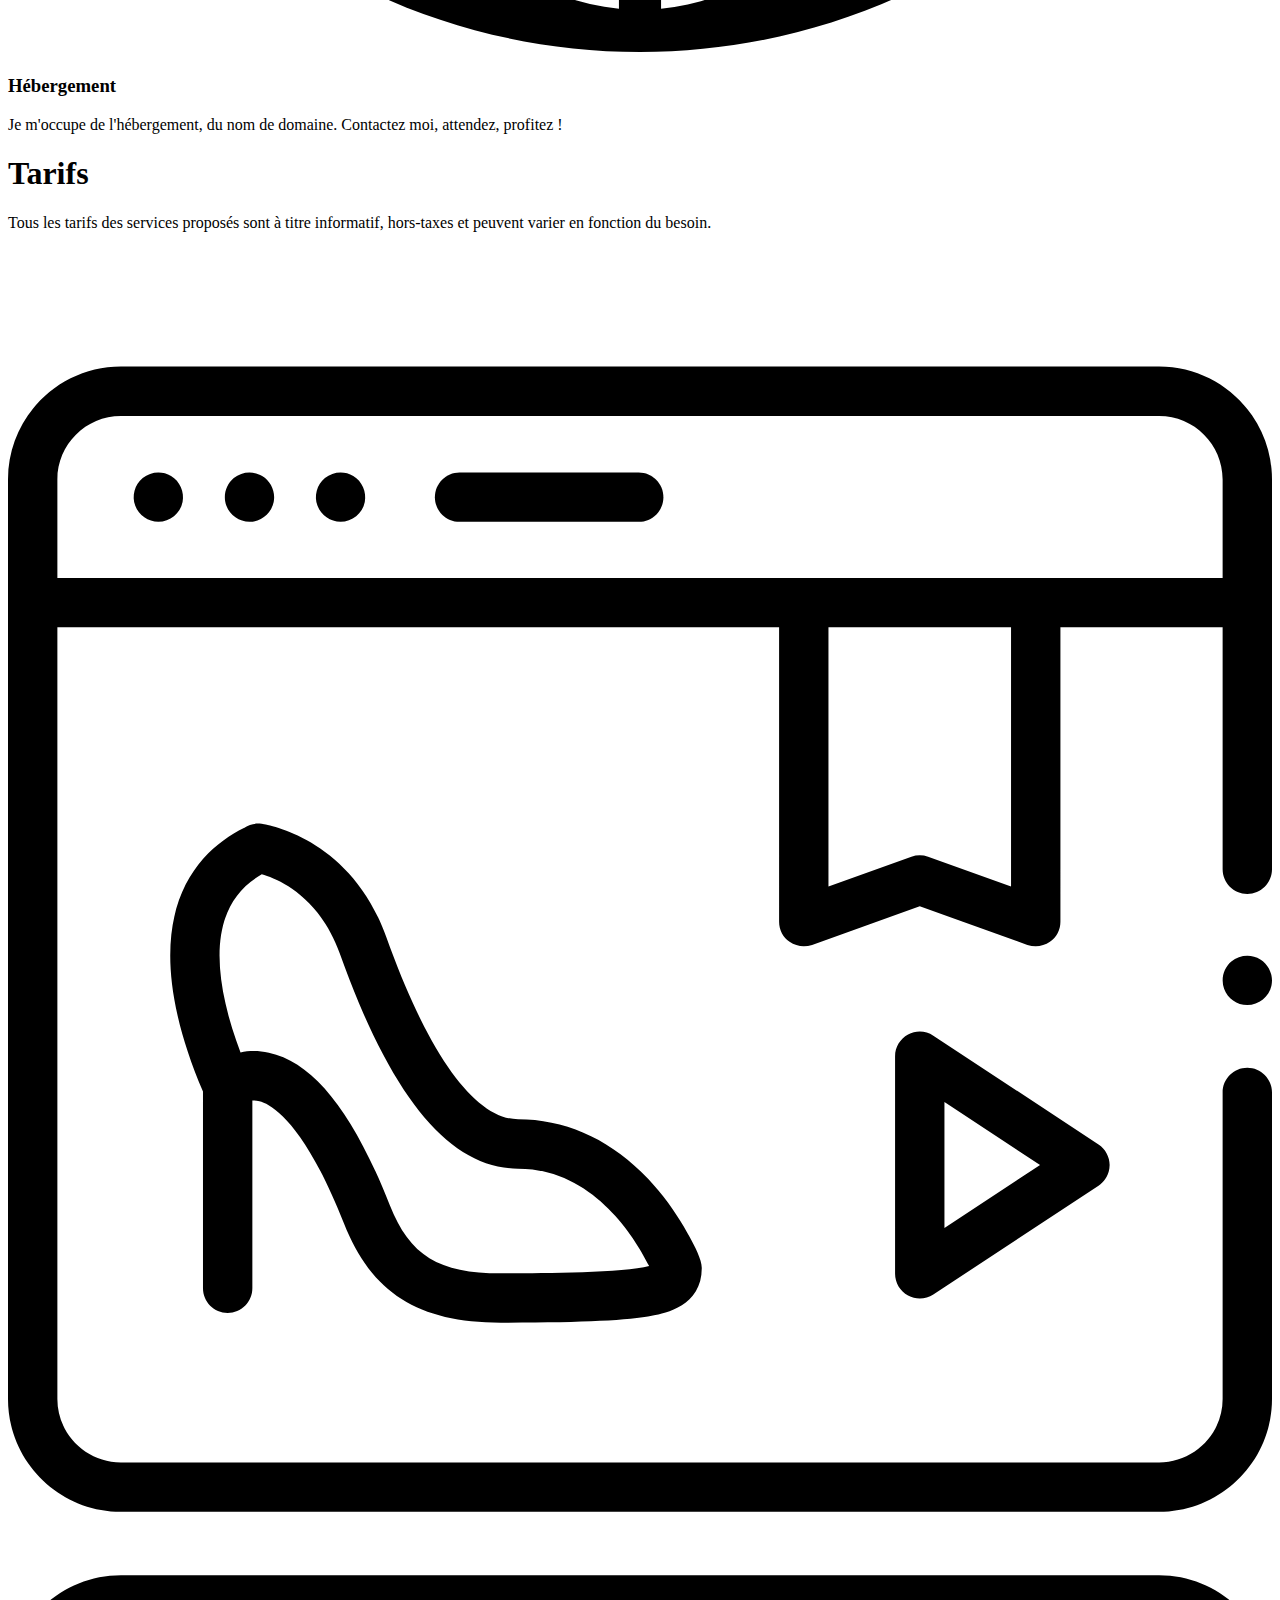
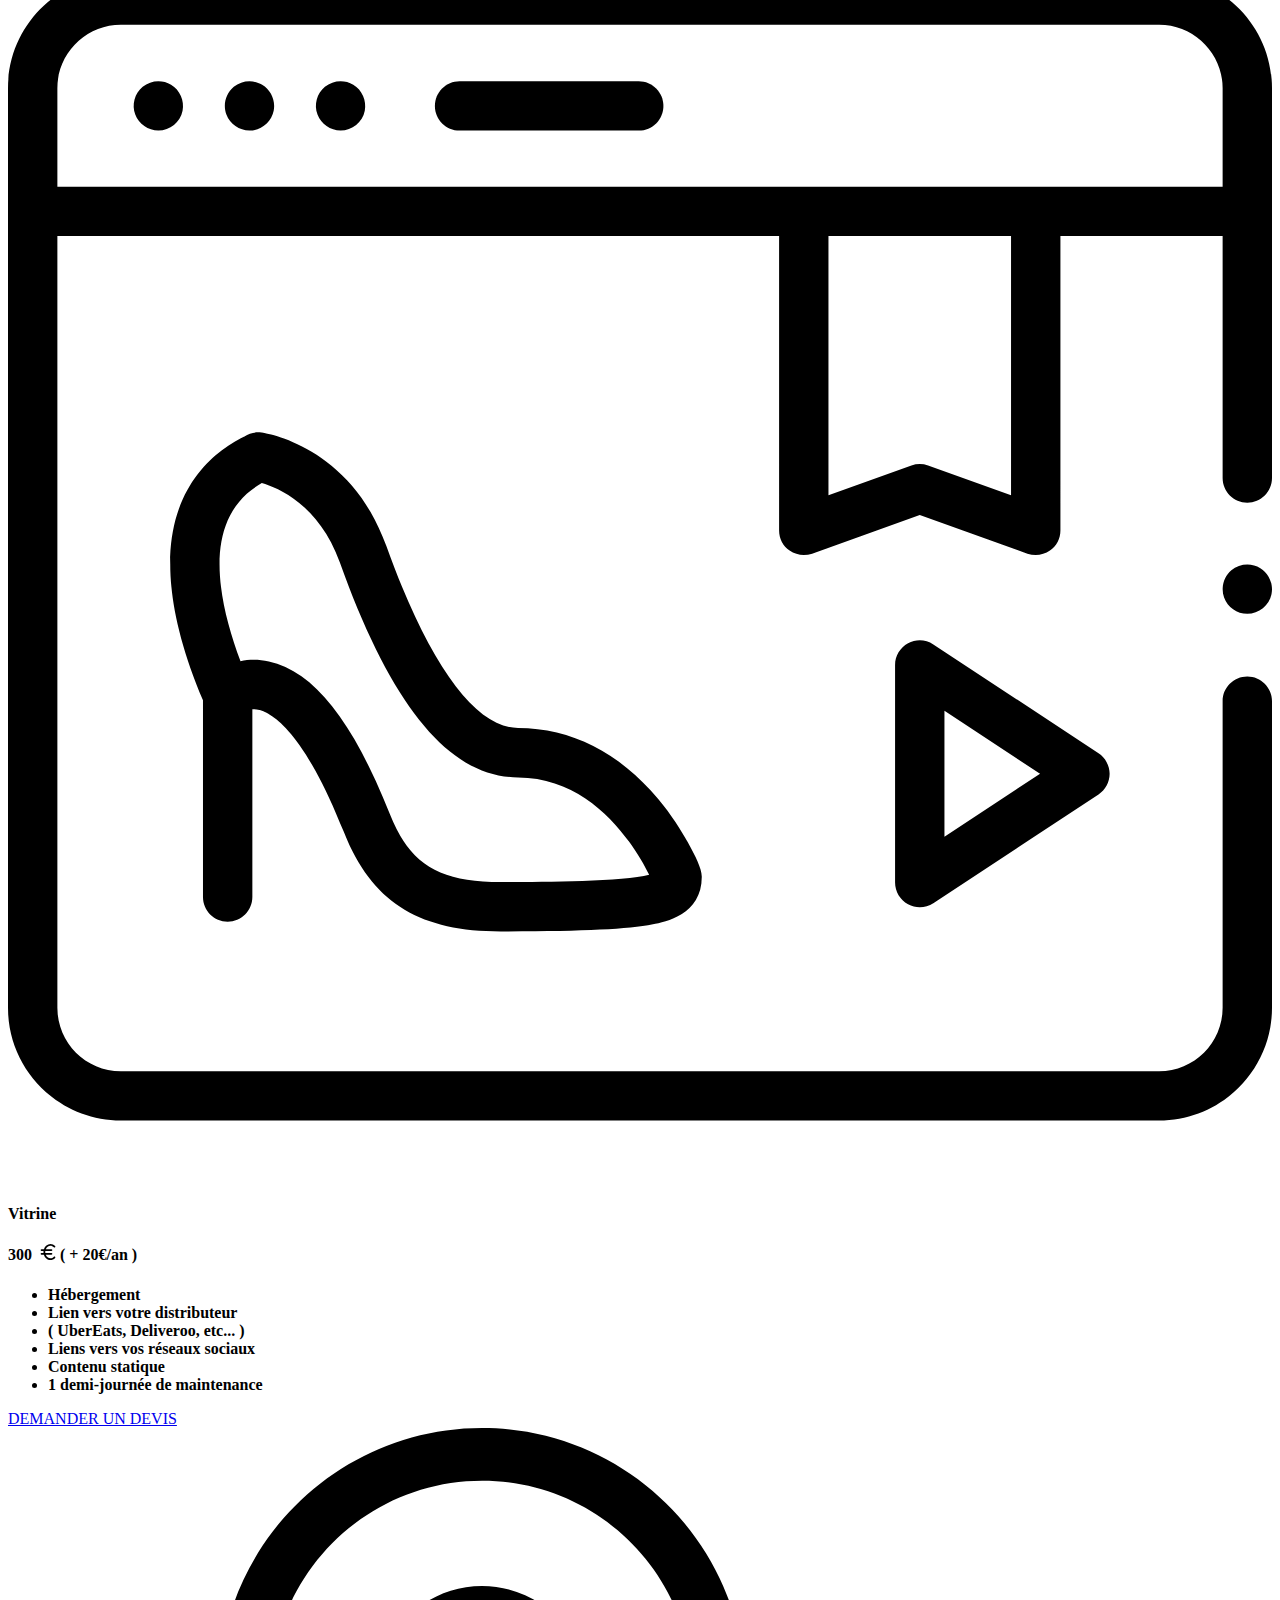
==== commit b0be22ae: "ajout CGV" ====
--- a/YoannMasson/index.html
+++ b/YoannMasson/index.html
@@ -11,7 +11,7 @@
 <link rel="stylesheet" href="Site-sur-mesure.css" media="screen">
     <script class="u-script" type="text/javascript" src="jquery.js" defer=""></script>
     <script class="u-script" type="text/javascript" src="nicepage.js" defer=""></script>
-    <meta name="generator" content="Nicepage 3.0.8, nicepage.com">
+    <meta name="generator" content="Nicepage 3.4.2, nicepage.com">
     <link id="u-theme-google-font" rel="stylesheet" href="https://fonts.googleapis.com/css?family=Open+Sans:300,300i,400,400i,600,600i,700,700i,800,800i|Roboto:100,100i,300,300i,400,400i,500,500i,700,700i,900,900i">
     <link id="u-page-google-font" rel="stylesheet" href="https://fonts.googleapis.com/css?family=Montserrat:100,100i,200,200i,300,300i,400,400i,500,500i,600,600i,700,700i,800,800i,900,900i|heading-font">
     
@@ -94,18 +94,18 @@
             <div class="u-layout-row">
               <div class="u-align-center-xs u-container-style u-layout-cell u-left-cell u-size-30-xl u-size-32-lg u-size-32-md u-size-32-sm u-size-32-xs u-layout-cell-1">
                 <div class="u-container-layout u-valign-bottom-lg u-valign-bottom-md u-valign-bottom-xl u-valign-top-sm u-container-layout-2">
-                  <img class="u-expand-resize u-expanded-width-lg u-expanded-width-md u-expanded-width-sm u-expanded-width-xl u-image u-image-1" src="images/PHOTO_Rond.png" data-image-width="1600" data-image-height="1571">
+                  <img class="u-expanded-width-lg u-expanded-width-md u-expanded-width-sm u-expanded-width-xl u-image u-image-1" src="images/PHOTO_Rond.png" data-image-width="1600" data-image-height="1571">
                 </div>
               </div>
               <div class="u-align-left u-container-style u-layout-cell u-right-cell u-size-28-lg u-size-28-md u-size-28-sm u-size-28-xs u-size-30-xl u-white u-layout-cell-2">
                 <div class="u-container-layout u-container-layout-3">
                   <h1 class="u-custom-font u-font-montserrat u-text u-text-palette-5-dark-3 u-text-1">Bonjour,<br>
                   </h1>
-                  <p class="u-text u-text-2">Passionné par les technologies du web et les possibilités infinies qu'elles offrent, je vous proposent mes services.<br>
-                    <br>Que vous vouliez développé un site vitrine, avec du contenu dynamique ou une véritable plateforme de communication: j'ai une solution technique à vous proposer.
+                  <p class="u-text u-text-2">Passionné par les technologies du web et les possibilités infinies qu'elles offrent, je vous propose mes services.<br>
+                    <br>Que vous vouliez développer un site vitrine, avec du contenu dynamique ou une véritable plateforme de communication: j'ai une solution technique à vous proposer.
                   </p>
                   <a href="mailto:ciuciu@ppo.fr?subject=dxdfxfdxf" class="u-btn u-button-style u-btn-1"><span class="u-icon u-icon-1"><svg xmlns="http://www.w3.org/2000/svg" xmlns:xlink="http://www.w3.org/1999/xlink" version="1.1" xml:space="preserve" class="u-svg-content" viewBox="0 0 345.834 345.834" x="0px" y="0px" style="width: 1em; height: 1em;"><g><path d="M339.798,260.429c0.13-0.026,0.257-0.061,0.385-0.094c0.109-0.028,0.219-0.051,0.326-0.084   c0.125-0.038,0.247-0.085,0.369-0.129c0.108-0.039,0.217-0.074,0.324-0.119c0.115-0.048,0.226-0.104,0.338-0.157   c0.109-0.052,0.22-0.1,0.327-0.158c0.107-0.057,0.208-0.122,0.312-0.184c0.107-0.064,0.215-0.124,0.319-0.194   c0.111-0.074,0.214-0.156,0.321-0.236c0.09-0.067,0.182-0.13,0.27-0.202c0.162-0.133,0.316-0.275,0.466-0.421   c0.027-0.026,0.056-0.048,0.083-0.075c0.028-0.028,0.052-0.059,0.079-0.088c0.144-0.148,0.284-0.3,0.416-0.46   c0.077-0.094,0.144-0.192,0.216-0.289c0.074-0.1,0.152-0.197,0.221-0.301c0.074-0.111,0.139-0.226,0.207-0.34   c0.057-0.096,0.118-0.19,0.171-0.289c0.062-0.115,0.114-0.234,0.169-0.351c0.049-0.104,0.101-0.207,0.146-0.314   c0.048-0.115,0.086-0.232,0.128-0.349c0.041-0.114,0.085-0.227,0.12-0.343c0.036-0.118,0.062-0.238,0.092-0.358   c0.029-0.118,0.063-0.234,0.086-0.353c0.028-0.141,0.045-0.283,0.065-0.425c0.014-0.1,0.033-0.199,0.043-0.3   c0.025-0.249,0.038-0.498,0.038-0.748V92.76c0-4.143-3.357-7.5-7.5-7.5h-236.25c-0.066,0-0.13,0.008-0.196,0.01   c-0.143,0.004-0.285,0.01-0.427,0.022c-0.113,0.009-0.225,0.022-0.337,0.037c-0.128,0.016-0.255,0.035-0.382,0.058   c-0.119,0.021-0.237,0.046-0.354,0.073c-0.119,0.028-0.238,0.058-0.356,0.092c-0.117,0.033-0.232,0.069-0.346,0.107   c-0.117,0.04-0.234,0.082-0.349,0.128c-0.109,0.043-0.216,0.087-0.322,0.135c-0.118,0.053-0.235,0.11-0.351,0.169   c-0.099,0.051-0.196,0.103-0.292,0.158c-0.116,0.066-0.23,0.136-0.343,0.208c-0.093,0.06-0.184,0.122-0.274,0.185   c-0.106,0.075-0.211,0.153-0.314,0.235c-0.094,0.075-0.186,0.152-0.277,0.231c-0.09,0.079-0.179,0.158-0.266,0.242   c-0.099,0.095-0.194,0.194-0.288,0.294c-0.047,0.05-0.097,0.094-0.142,0.145c-0.027,0.03-0.048,0.063-0.074,0.093   c-0.094,0.109-0.182,0.223-0.27,0.338c-0.064,0.084-0.13,0.168-0.19,0.254c-0.078,0.112-0.15,0.227-0.222,0.343   c-0.059,0.095-0.12,0.189-0.174,0.286c-0.063,0.112-0.118,0.227-0.175,0.342c-0.052,0.105-0.106,0.21-0.153,0.317   c-0.049,0.113-0.092,0.23-0.135,0.345c-0.043,0.113-0.087,0.225-0.124,0.339c-0.037,0.115-0.067,0.232-0.099,0.349   c-0.032,0.12-0.066,0.239-0.093,0.36c-0.025,0.113-0.042,0.228-0.062,0.342c-0.022,0.13-0.044,0.26-0.06,0.39   c-0.013,0.108-0.019,0.218-0.027,0.328c-0.01,0.14-0.019,0.28-0.021,0.421c-0.001,0.041-0.006,0.081-0.006,0.122v46.252   c0,4.143,3.357,7.5,7.5,7.5s7.5-3.357,7.5-7.5v-29.595l66.681,59.037c-0.348,0.245-0.683,0.516-0.995,0.827l-65.687,65.687v-49.288   c0-4.143-3.357-7.5-7.5-7.5s-7.5,3.357-7.5,7.5v9.164h-38.75c-4.143,0-7.5,3.357-7.5,7.5s3.357,7.5,7.5,7.5h38.75v43.231   c0,4.143,3.357,7.5,7.5,7.5h236.25c0.247,0,0.494-0.013,0.74-0.037c0.115-0.011,0.226-0.033,0.339-0.049   C339.542,260.469,339.67,260.454,339.798,260.429z M330.834,234.967l-65.688-65.687c-0.042-0.042-0.087-0.077-0.13-0.117   l49.383-41.897c3.158-2.68,3.546-7.412,0.866-10.571c-2.678-3.157-7.41-3.547-10.571-0.866l-84.381,71.59l-98.444-87.158h208.965   V234.967z M185.878,179.888c0.535-0.535,0.969-1.131,1.308-1.765l28.051,24.835c1.418,1.255,3.194,1.885,4.972,1.885   c1.726,0,3.451-0.593,4.853-1.781l28.587-24.254c0.26,0.38,0.553,0.743,0.89,1.08l65.687,65.687H120.191L185.878,179.888z"></path><path d="M7.5,170.676h126.667c4.143,0,7.5-3.357,7.5-7.5s-3.357-7.5-7.5-7.5H7.5c-4.143,0-7.5,3.357-7.5,7.5   S3.357,170.676,7.5,170.676z"></path><path d="M20.625,129.345H77.5c4.143,0,7.5-3.357,7.5-7.5s-3.357-7.5-7.5-7.5H20.625c-4.143,0-7.5,3.357-7.5,7.5   S16.482,129.345,20.625,129.345z"></path><path d="M62.5,226.51h-55c-4.143,0-7.5,3.357-7.5,7.5s3.357,7.5,7.5,7.5h55c4.143,0,7.5-3.357,7.5-7.5S66.643,226.51,62.5,226.51z"></path>
-</g></svg><img></span>&nbsp;​&nbsp;Envoyez moi un mail&nbsp;
+</g></svg><img></span>&nbsp;​&nbsp;Envoyez-moi un mail&nbsp;
                   </a>
                 </div>
               </div>
@@ -124,7 +124,7 @@
                   <div class="u-palette-3-base u-shape u-shape-circle u-shape-1"></div>
                   <h2 class="u-text u-text-1">Qui suis-je</h2>
                   <blockquote class="u-text u-text-2">
-                    <span class="u-text-body-alt-color">A la suite de mon double diplôme je suis rentré dans le monde du travail par la grande porte: le salariat​.<br>&nbsp;Mon envie d'évoluer professionellement et de me rapprocher du client m'ont fait me​ lancer dans cette aventure qu'est le Freelance. Aujourd'hui, je me propose pour développer un site web à <b>votre </b>image.<br>
+                    <span class="u-text-body-alt-color">A la suite de mon double diplôme je suis rentré dans le monde du travail par la grande porte: le salariat​.<br>&nbsp;Mon envie d'évoluer professionnellement et de me rapprocher du client m'ont fait me​ lancer dans cette aventure qu'est le Freelance. Aujourd'hui, je me propose pour développer un site web à <b>votre </b>image.<br>
                     </span>
                     <br>
                   </blockquote>
@@ -149,7 +149,7 @@
 </g>
 </g></svg></span>
               <h3 class="u-text u-text-body-alt-color u-text-2">Contact unique</h3>
-              <p class="u-text u-text-body-alt-color u-text-3"> Etant votre seul interlocuteur vous avez un droit de regard du début à la fin du projet. Fini les redirections du secrétariat à l'équipe commercial puis à l'équipe artistique !</p>
+              <p class="u-text u-text-body-alt-color u-text-3"> Etant votre seul interlocuteur vous avez un droit de regard du début à la fin du projet. Fini les redirections du secrétariat à l'équipe commerciale puis à l'équipe artistique !</p>
             </div>
           </div>
           <div class="u-align-center u-container-style u-list-item u-repeater-item u-list-item-2">
@@ -163,7 +163,7 @@
           </div>
           <div class="u-align-center u-container-style u-list-item u-repeater-item u-list-item-3">
             <div class="u-container-layout u-similar-container u-valign-top u-container-layout-3"><span class="u-icon u-icon-circle u-icon-3"><svg class="u-svg-link" preserveAspectRatio="xMidYMin slice" viewBox="0 0 480 480" style=""><use xmlns:xlink="http://www.w3.org/1999/xlink" xlink:href="#svg-67ae"></use></svg><svg xmlns="http://www.w3.org/2000/svg" xmlns:xlink="http://www.w3.org/1999/xlink" version="1.1" xml:space="preserve" class="u-svg-content" viewBox="0 0 480 480" id="svg-67ae"><path d="m240 0c-132.546875 0-240 107.453125-240 240s107.453125 240 240 240 240-107.453125 240-240c-.148438-132.484375-107.515625-239.851562-240-240zm207.566406 324.078125-68.253906 11.777344c7.8125-28.652344 12.03125-58.164063 12.558594-87.855469h71.929687c-.902343 26.117188-6.398437 51.871094-16.234375 76.078125zm-431.367187-76.078125h71.929687c.527344 29.691406 4.746094 59.203125 12.558594 87.855469l-68.253906-11.777344c-9.835938-24.207031-15.332032-49.960937-16.234375-76.078125zm16.234375-92.078125 68.253906-11.777344c-7.8125 28.652344-12.03125 58.164063-12.558594 87.855469h-71.929687c.902343-26.117188 6.398437-51.871094 16.234375-76.078125zm215.566406-27.472656c28.746094.367187 57.421875 2.984375 85.761719 7.832031l28.238281 4.871094c8.675781 29.523437 13.34375 60.078125 13.878906 90.847656h-127.878906zm88.488281-7.9375c-29.238281-4.996094-58.828125-7.695313-88.488281-8.0625v-96c45.863281 4.40625 85.703125 46.398437 108.28125 107.511719zm-104.488281-8.0625c-29.660156.367187-59.242188 3.066406-88.480469 8.0625l-19.800781 3.425781c22.578125-61.128906 62.417969-103.136719 108.28125-107.523438zm-85.753906 23.832031c28.335937-4.847656 57.007812-7.464844 85.753906-7.832031v103.550781h-127.878906c.535156-30.769531 5.203125-61.324219 13.878906-90.847656zm-42.125 111.71875h127.878906v103.550781c-28.746094-.367187-57.421875-2.984375-85.761719-7.832031l-28.238281-4.871094c-8.675781-29.523437-13.34375-60.078125-13.878906-90.847656zm39.390625 111.488281c29.238281 5.003907 58.824219 7.714844 88.488281 8.105469v96c-45.863281-4.410156-85.703125-46.402344-108.28125-107.515625zm104.488281 8.105469c29.660156-.390625 59.242188-3.101562 88.480469-8.105469l19.800781-3.425781c-22.578125 61.128906-62.417969 103.136719-108.28125 107.523438zm85.753906-23.875c-28.335937 4.847656-57.007812 7.464844-85.753906 7.832031v-103.550781h127.878906c-.535156 30.769531-5.203125 61.324219-13.878906 90.847656zm58.117188-111.71875c-.527344-29.691406-4.746094-59.203125-12.558594-87.855469l68.253906 11.777344c9.835938 24.207031 15.332032 49.960937 16.234375 76.078125zm47.601562-93.710938-65.425781-11.289062c-11.761719-38.371094-33.765625-72.808594-63.648437-99.601562 55.878906 18.648437 102.21875 58.457031 129.074218 110.890624zm-269.871094-110.890624c-29.882812 26.792968-51.886718 61.230468-63.648437 99.601562l-65.425781 11.289062c26.855468-52.433593 73.195312-92.242187 129.074218-110.890624zm-129.074218 314.3125 65.425781 11.289062c11.761719 38.371094 33.765625 72.808594 63.648437 99.601562-55.878906-18.648437-102.21875-58.457031-129.074218-110.890624zm269.871094 110.890624c29.882812-26.792968 51.886718-61.230468 63.648437-99.601562l65.425781-11.289062c-26.855468 52.433593-73.195312 92.242187-129.074218 110.890624zm0 0"></path></svg></span>
-              <h3 class="u-text u-text-body-alt-color u-text-6">Hebergement</h3>
+              <h3 class="u-text u-text-body-alt-color u-text-6">Hébergement</h3>
               <p class="u-text u-text-body-alt-color u-text-7"> Je m'occupe de l'hébergement, du nom de domaine. Contactez moi, attendez, profitez !</p>
             </div>
           </div>
@@ -173,7 +173,7 @@
     <section class="u-align-center u-clearfix u-gradient u-section-5" id="tarifs">
       <div class="u-clearfix u-sheet u-sheet-1">
         <h1 class="u-text u-text-default u-text-1">Tarifs</h1>
-        <p class="u-text u-text-body-alt-color u-text-default u-text-2">Tous les tarifs des services proposés sont à titre informatifs, hors-taxes et peuvent varier en fonction du besoin.</p>
+        <p class="u-text u-text-body-alt-color u-text-default u-text-2">Tous les tarifs des services proposés sont à titre informatif, hors-taxes et peuvent varier en fonction du besoin.</p>
         <div class="u-expanded-width u-list u-repeater u-list-1">
           <div class="u-align-center u-container-style u-list-item u-repeater-item u-video-cover u-white u-list-item-1" data-animation-name="zoomIn" data-animation-duration="1000" data-animation-delay="0" data-animation-direction="">
             <div class="u-container-layout u-similar-container u-valign-top u-container-layout-1"><span class="u-icon u-icon-circle u-icon-1"><svg class="u-svg-link" preserveAspectRatio="xMidYMin slice" viewBox="0 -24 512 512" style=""><use xmlns:xlink="http://www.w3.org/1999/xlink" xlink:href="#svg-7616"></use></svg><svg xmlns="http://www.w3.org/2000/svg" xmlns:xlink="http://www.w3.org/1999/xlink" version="1.1" xml:space="preserve" class="u-svg-content" viewBox="0 -24 512 512" id="svg-7616"><path d="m369.316406 377.503906c-1.625 0-3.257812-.394531-4.742187-1.195312-3.234375-1.746094-5.253907-5.125-5.253907-8.804688v-88.113281c0-3.679687 2.019532-7.058594 5.253907-8.804687 3.242187-1.742188 7.171875-1.570313 10.242187.453124l66.914063 44.058594c2.808593 1.847656 4.5 4.984375 4.5 8.351563 0 3.363281-1.691407 6.5-4.5 8.351562l-66.914063 44.058594c-1.660156 1.09375-3.578125 1.644531-5.5 1.644531zm10.003906-79.558594v51l38.726563-25.5zm0 0"></path><path d="m466.269531 0h-420.539062c-25.214844 0-45.730469 20.515625-45.730469 45.730469v372.464843c0 25.214844 20.515625 45.730469 45.730469 45.730469h420.539062c25.214844 0 45.730469-20.515625 45.730469-45.730469v-124.109374c0-5.523438-4.476562-10-10-10s-10 4.476562-10 10v124.109374c0 14.1875-11.542969 25.730469-25.730469 25.730469h-420.539062c-14.1875 0-25.730469-11.542969-25.730469-25.730469v-312.574218h292.34375v119.25c0 3.253906 1.582031 6.304687 4.242188 8.179687 2.660156 1.871094 6.066406 2.332031 9.132812 1.234375l43.601562-15.640625 43.601563 15.640625c1.097656.394532 2.238281.585938 3.375.585938 2.03125 0 4.046875-.621094 5.753906-1.820313 2.664063-1.875 4.246094-4.925781 4.246094-8.179687v-119.25h65.703125v98.015625c0 5.523437 4.476562 10 10 10s10-4.476563 10-10v-157.90625c0-25.214844-20.515625-45.730469-45.730469-45.730469zm-59.972656 210.660156-33.601563-12.050781c-2.183593-.785156-4.570312-.785156-6.753906 0l-33.601562 12.050781v-105.039062h73.957031zm-386.296875-125.039062v-39.890625c0-14.1875 11.542969-25.730469 25.730469-25.730469h420.539062c14.1875 0 25.730469 11.542969 25.730469 25.730469v39.890625zm0 0"></path><path d="m88.980469 383.398438c5.519531 0 10-4.476563 10-10v-76.042969c.824219-.078125 1.78125-.03125 2.871093.246093 4.910157 1.246094 18.078126 8.5625 34.210938 49.464844 11.128906 28.214844 30.132812 40.253906 63.539062 40.253906 33.230469 0 51.089844-.839843 61.640626-2.890624 4.894531-.953126 19.785156-3.847657 19.785156-19.273438 0-3.4375-2.863282-8.761719-4.957032-12.648438-2.53125-4.703124-6.800781-11.808593-12.777343-18.945312-15.695313-18.742188-35.296875-28.648438-56.6875-28.648438-17.394531 0-36.351563-26.222656-53.378907-73.832031-14.5-40.550781-49.109374-45.652343-50.578124-45.851562-2.445313-.324219-4.882813.261719-6.875 1.589843-.074219.035157-.152344.074219-.234376.113282-19.089843 9.5-46.46875 35.980468-16.558593 106.761718v79.707032c0 5.519531 4.476562 9.996094 10 9.996094zm13.820312-177.6875c6.636719 1.914062 23.300781 8.910156 31.59375 32.101562 20.960938 58.609375 44.578125 87.101562 72.210938 87.101562 30.597656 0 47.65625 28.453126 53.105469 39.449219-11.089844 2.953125-47.386719 2.953125-60.109376 2.953125-25.136718 0-36.898437-7.21875-44.933593-27.589844-14.863281-37.6875-30.894531-57.890624-49-61.769531-2.128907-.457031-4.140625-.652343-6.023438-.652343-1.960937 0-3.785156.210937-5.457031.5625-10.285156-27.394532-15.128906-58.867188 8.613281-72.15625zm0 0"></path><path d="m502 258.671875c-4.199219 0-7.976562-2.691406-9.40625-6.625-1.402344-3.851563-.203125-8.351563 2.9375-10.992187 3.289062-2.765626 8.085938-3.140626 11.746094-.867188 3.488281 2.164062 5.34375 6.414062 4.53125 10.445312-.929688 4.621094-5.097656 8.039063-9.808594 8.039063zm0 0"></path><path d="m255.480469 62.929688h-72.566407c-5.519531 0-10-4.480469-10-10 0-5.523438 4.480469-10 10-10h72.566407c5.523437 0 10 4.476562 10 10-.003907 5.519531-4.480469 10-10 10zm0 0"></path><path d="m97.808594 62.921875c-4.121094 0-7.894532-2.617187-9.347656-6.472656-1.492188-3.949219-.269532-8.578125 3.003906-11.253907 3.234375-2.644531 7.898437-2.984374 11.480468-.84375 3.585938 2.144532 5.496094 6.425782 4.675782 10.53125-.925782 4.617188-5.105469 8.039063-9.8125 8.039063zm0 0"></path><path d="m134.71875 62.921875c-4.132812 0-7.878906-2.621094-9.347656-6.472656-1.511719-3.953125-.269532-8.578125 3.007812-11.253907 3.234375-2.644531 7.890625-2.984374 11.476563-.84375 3.589843 2.144532 5.480469 6.433594 4.664062 10.53125-.917969 4.621094-5.09375 8.039063-9.800781 8.039063zm0 0"></path><path d="m60.910156 62.921875c-4.121094 0-7.90625-2.617187-9.359375-6.472656-1.496093-3.957031-.261719-8.578125 3.015625-11.253907 3.234375-2.644531 7.894532-2.984374 11.480469-.84375 3.578125 2.136719 5.488281 6.441407 4.664063 10.53125-.933594 4.617188-5.082032 8.039063-9.800782 8.039063zm0 0"></path></svg></span>
@@ -188,7 +188,7 @@
                 </li>
                 <li><b>( UberEats, Deliveroo, etc... )</b>
                 </li>
-                <li><b>Lien vers vos réseaux sociaux</b>
+                <li><b>Liens vers vos réseaux sociaux</b>
                 </li>
                 <li><b>Contenu statique</b>
                 </li>
@@ -205,7 +205,7 @@
 </g><g><path d="m15.5 24h-5.787c-1.683 0-3.419-.733-4.646-1.961-1.354-1.355-2.069-3.288-2.066-5.588.001-1.902 1.592-3.451 3.545-3.451h.954c.276 0 .5.224.5.5s-.224.5-.5.5h-.954c-1.402 0-2.544 1.101-2.545 2.452-.002 2.058.595 3.699 1.773 4.88 1.229 1.23 2.84 1.668 3.939 1.668h5.787c1.93 0 3.5-1.57 3.5-3.5v-6.5c0-.552-.448-1-1-1s-1 .448-1 1c0 .276-.224.5-.5.5s-.5-.224-.5-.5c0-1.103.897-2 2-2s2 .897 2 2v6.5c0 2.481-2.019 4.5-4.5 4.5z"></path>
 </g><g><path d="m12.5 8.32c-.111 0-.224-.037-.316-.113-.214-.175-.245-.489-.07-.703.579-.71.886-1.576.886-2.504 0-2.206-1.794-4-4-4s-4 1.794-4 4c0 .928.307 1.794.887 2.504.175.214.144.528-.07.703-.213.176-.528.144-.703-.07-.729-.891-1.114-1.976-1.114-3.137 0-2.757 2.243-5 5-5s5 2.243 5 5c0 1.161-.385 2.246-1.113 3.137-.099.121-.242.183-.387.183z"></path>
 </g></svg></span>
-              <h4 class="u-align-center u-text u-text-6">Vitrine amélioré</h4>
+              <h4 class="u-align-center u-text u-text-6">Vitrine améliorée</h4>
               <h4 class="u-align-left u-text u-text-7">550&nbsp;&nbsp;<span class="u-icon"><svg xmlns="http://www.w3.org/2000/svg" xmlns:xlink="http://www.w3.org/1999/xlink" version="1.1" xml:space="preserve" class="u-svg-content" viewBox="0 0 432.763 432.762" x="0px" y="0px" style="width: 1em; height: 1em;"><g><path d="M374.363,342.635c-25.563,26.889-58.292,41.7-92.16,41.7c-55.509,0-103.572-38.981-126.192-95.329h154.186   c13.37,0,24.21-10.84,24.21-24.21s-10.84-24.21-24.21-24.21H143.708c-0.952-7.915-1.472-15.989-1.472-24.211   c0-9.274,0.653-18.365,1.871-27.237h166.09c13.37,0,24.21-10.84,24.21-24.21s-10.84-24.211-24.21-24.211H157.299   c23.105-54.698,70.4-92.302,124.904-92.302c33.868,0,66.597,14.812,92.16,41.698c9.203,9.685,24.518,10.083,34.224,0.872   c9.693-9.215,10.077-24.539,0.875-34.229C374.671,20.156,329.478,0,282.209,0c-80.712,0-149.705,58.62-176.478,140.724H40.854   c-13.37,0-24.21,10.84-24.21,24.21s10.84,24.21,24.21,24.21h54.503c-0.981,8.934-1.542,18.007-1.542,27.237   c0,8.192,0.428,16.255,1.211,24.211H40.854c-13.37,0-24.21,10.84-24.21,24.21s10.84,24.21,24.21,24.21h63.916   c26.043,83.691,95.733,143.75,177.433,143.75c47.274,0,92.456-20.161,127.247-56.755c9.208-9.693,8.83-25.015-0.869-34.229   C398.894,332.563,383.566,332.948,374.363,342.635z"></path>
 </g></svg><img></span> ( + 50€/an )
               </h4>
@@ -227,7 +227,7 @@
             <div class="u-container-layout u-similar-container u-valign-top u-container-layout-3"><span class="u-icon u-icon-circle u-icon-5"><svg class="u-svg-link" preserveAspectRatio="xMidYMin slice" viewBox="0 0 60 60" style=""><use xmlns:xlink="http://www.w3.org/1999/xlink" xlink:href="#svg-711a"></use></svg><svg xmlns="http://www.w3.org/2000/svg" xmlns:xlink="http://www.w3.org/1999/xlink" version="1.1" xml:space="preserve" class="u-svg-content" viewBox="0 0 60 60" id="svg-711a" style="color: currentcolor;"><g id="Page-1" fill="none" fill-rule="evenodd"><g id="038---Market-Stall" fill="currentColor" fill-rule="nonzero"><path id="Shape" d="m58.542 16.532c.933889-.9382433 1.4581232-2.208199 1.458-3.532-.002641-.8427643-.2454618-1.6673144-.7-2.377l-4.984-7.835c-1.0994693-1.73088877-3.0054461-2.78189023-5.056-2.788h-38.52c-2.04860987.00566975-3.95318412 1.05463673-5.053 2.783l-4.987 7.841c-.45466125.7092595-.69750119 1.5335276-.7 2.376.00075979 1.3285244.5287412 2.6024414 1.468 3.542.44337669.434393.96262381.7838341 1.532 1.031v20.427c-1.45943726-.0027654-2.70808095 1.0474881-2.95538732 2.485822-.24730638 1.4383339.57883984 2.8453257 1.95538732 3.330178v10.368c-1.37654748.4848523-2.2026937 1.8918441-1.95538732 3.330178.24730637 1.4383339 1.49595006 2.4885874 2.95538732 2.485822h54c1.4594373.0027654 2.7080809-1.0474881 2.9553873-2.485822s-.5788398-2.8453257-1.9553873-3.330178v-10.368c1.3765475-.4848523 2.2026937-1.8918441 1.9553873-3.330178s-1.49595-2.4885874-2.9553873-2.485822v-20.428c.5730969-.2497748 1.095691-.6022378 1.542-1.04zm-1.414-1.414c-.5648207.5637895-1.3299525.8809165-2.128.882h-3c-1.6568542 0-3-1.3431458-3-3h9c-.0001949.7933272-.3135769 1.5545005-.872 2.118zm-9.995 22.882.859-6.876c.0355602-.2845624-.05276-.570697-.2425222-.7857099-.1897623-.2150129-.4627022-.3382092-.7494778-.3382901h-6c-.2867756.0000809-.5597155.1232772-.7494778.3382901-.1897622.2150129-.2780824.5011475-.2425222.7857099l.859 6.876h-7.867v-4c0-1.1045695-.8954305-2-2-2h-11v-4h1c1.1045695 0 2-.8954305 2-2v-2c0-1.1045695-.8954305-2-2-2h-8c-1.1045695 0-2 .8954305-2 2v2c0 1.1045695.8954305 2 2 2h1v4h-1c-1.1045695 0-2 .8954305-2 2v4h-2v-20.1c1.2034999-.2520679 2.2717013-.9392774 3-1.93.9360662 1.2725895 2.4202258 2.0258005 4 2.03h4c1.5799521-.0044337 3.0641457-.758033 4-2.031.9358543 1.272967 2.4200479 2.0265663 4 2.031h4c1.5799521-.0044337 3.0641457-.758033 4-2.031.9358543 1.272967 2.4200479 2.0265663 4 2.031h4c1.5799521-.0044337 3.0641457-.758033 4-2.031.7282987.9907226 1.7965001 1.6779321 3 1.93v20.101zm-5-6h3.734l-.75 6h-2.234zm-23.133-6h-6v-2h8v2zm-3 2h2v4h-2zm-1 6h16v4h-18v-4zm32-21c0 1.6568542-1.3431458 3-3 3h-4c-1.6568542 0-3-1.3431458-3-3zm-12 0c0 1.6568542-1.3431458 3-3 3h-4c-1.6568542 0-3-1.3431458-3-3zm-22 0h10c0 1.6568542-1.3431458 3-3 3h-4c-1.6568542 0-3-1.3431458-3-3zm-5.623-9.148c.73212477-1.15011909 1.99963444-1.84813512 3.363-1.852h38.52c1.3654064.00393141 2.6344861.70407434 3.366 1.857l4.547 7.143h-8.5l-1.744-4.372c-.2054499-.51307252-.7879275-.7624499-1.301-.55699998-.5130725.20544993-.7624499.78792745-.557 1.30099998l1.452 3.628h-9.523v-2c0-.55228475-.4477153-1-1-1s-1 .44771525-1 1v2h-10v-2c0-.55228475-.4477153-1-1-1s-1 .44771525-1 1v2h-9.523l1.452-3.628c.1329028-.33189973.0786437-.70949053-.1423385-.9905376-.2209823-.28104707-.575115-.42285267-.929-.372s-.6537587.28663787-.7866615.6185376l-1.748 4.372h-8.5zm-5.37700603 9.148h9.00000603c0 1.6568542-1.34314575 3-3 3h-3c-.796138.0015971-1.56012802-.3139606-2.12308373-.8769163s-.87851334-1.3269457-.8769223-2.1230837zm3.00000603 5h2v20h-2zm51 36h-52v-10h52zm1 4h-54c-.55228475 0-1-.4477153-1-1s.44771525-1 1-1h54c.5522847 0 1 .4477153 1 1s-.4477153 1-1 1zm1-17c0 .5522847-.4477153 1-1 1h-54c-.55228475 0-1-.4477153-1-1s.44771525-1 1-1h54c.5522847 0 1 .4477153 1 1zm-3-3h-2v-20h2z"></path>
 </g>
 </g></svg></span>
-              <h4 class="u-align-center u-text u-text-9">Platerforme personnalisée</h4>
+              <h4 class="u-align-center u-text u-text-9">Plateforme personnalisée</h4>
               <h4 class="u-align-left u-text u-text-10">&nbsp;</h4>
               <ul class="u-align-left u-text u-text-11">
                 <li>Prestations précédentes</li>
@@ -285,17 +285,17 @@
     </section>
     
     
-    <footer class="u-align-center u-clearfix u-footer u-grey-75 u-footer" id="sec-161d"><div class="u-clearfix u-sheet u-valign-middle u-sheet-1">
-        <p class="u-align-right u-small-text u-text u-text-variant u-text-1">
-          <font style="font-size: 1rem;"></font><span class="u-icon"><svg xmlns="http://www.w3.org/2000/svg" xmlns:xlink="http://www.w3.org/1999/xlink" version="1.1" xml:space="preserve" class="u-svg-content" viewBox="0 0 512.021 512.021" style="width: 1em; height: 1em;"><g><path d="m367.988 512.021c-16.528 0-32.916-2.922-48.941-8.744-70.598-25.646-136.128-67.416-189.508-120.795s-95.15-118.91-120.795-189.508c-8.241-22.688-10.673-46.108-7.226-69.612 3.229-22.016 11.757-43.389 24.663-61.809 12.963-18.501 30.245-33.889 49.977-44.5 21.042-11.315 44.009-17.053 68.265-17.053 7.544 0 14.064 5.271 15.645 12.647l25.114 117.199c1.137 5.307-.494 10.829-4.331 14.667l-42.913 42.912c40.482 80.486 106.17 146.174 186.656 186.656l42.912-42.913c3.838-3.837 9.361-5.466 14.667-4.331l117.199 25.114c7.377 1.581 12.647 8.101 12.647 15.645 0 24.256-5.738 47.224-17.054 68.266-10.611 19.732-25.999 37.014-44.5 49.977-18.419 12.906-39.792 21.434-61.809 24.663-6.899 1.013-13.797 1.518-20.668 1.519zm-236.349-479.321c-31.995 3.532-60.393 20.302-79.251 47.217-21.206 30.265-26.151 67.49-13.567 102.132 49.304 135.726 155.425 241.847 291.151 291.151 34.641 12.584 71.866 7.64 102.132-13.567 26.915-18.858 43.685-47.256 47.217-79.251l-95.341-20.43-44.816 44.816c-4.769 4.769-12.015 6.036-18.117 3.168-95.19-44.72-172.242-121.772-216.962-216.962-2.867-6.103-1.601-13.349 3.168-18.117l44.816-44.816z"></path>
+    <footer class="u-align-center u-clearfix u-footer u-grey-75 u-footer" id="sec-161d"><div class="u-clearfix u-sheet u-sheet-1">
+        <p class="u-align-right u-small-text u-text u-text-variant u-text-1"><span class="u-icon u-icon-1"><svg xmlns="http://www.w3.org/2000/svg" xmlns:xlink="http://www.w3.org/1999/xlink" version="1.1" xml:space="preserve" class="u-svg-content" viewBox="0 0 512 512" x="0px" y="0px" style="width: 1em; height: 1em;"><g><g><path d="M467,61H45C20.218,61,0,81.196,0,106v300c0,24.72,20.128,45,45,45h422c24.72,0,45-20.128,45-45V106    C512,81.28,491.872,61,467,61z M460.786,91L256.954,294.833L51.359,91H460.786z M30,399.788V112.069l144.479,143.24L30,399.788z     M51.213,421l144.57-144.57l50.657,50.222c5.864,5.814,15.327,5.795,21.167-0.046L317,277.213L460.787,421H51.213z M482,399.787    L338.213,256L482,112.212V399.787z"></path>
+</g>
+</g></svg><img></span>&nbsp;​&nbsp;<font style="font-size: 1rem;"></font><span class="u-icon u-icon-2"><svg xmlns="http://www.w3.org/2000/svg" xmlns:xlink="http://www.w3.org/1999/xlink" version="1.1" xml:space="preserve" class="u-svg-content" viewBox="0 0 512.021 512.021" style="width: 1em; height: 1em;"><g><path d="m367.988 512.021c-16.528 0-32.916-2.922-48.941-8.744-70.598-25.646-136.128-67.416-189.508-120.795s-95.15-118.91-120.795-189.508c-8.241-22.688-10.673-46.108-7.226-69.612 3.229-22.016 11.757-43.389 24.663-61.809 12.963-18.501 30.245-33.889 49.977-44.5 21.042-11.315 44.009-17.053 68.265-17.053 7.544 0 14.064 5.271 15.645 12.647l25.114 117.199c1.137 5.307-.494 10.829-4.331 14.667l-42.913 42.912c40.482 80.486 106.17 146.174 186.656 186.656l42.912-42.913c3.838-3.837 9.361-5.466 14.667-4.331l117.199 25.114c7.377 1.581 12.647 8.101 12.647 15.645 0 24.256-5.738 47.224-17.054 68.266-10.611 19.732-25.999 37.014-44.5 49.977-18.419 12.906-39.792 21.434-61.809 24.663-6.899 1.013-13.797 1.518-20.668 1.519zm-236.349-479.321c-31.995 3.532-60.393 20.302-79.251 47.217-21.206 30.265-26.151 67.49-13.567 102.132 49.304 135.726 155.425 241.847 291.151 291.151 34.641 12.584 71.866 7.64 102.132-13.567 26.915-18.858 43.685-47.256 47.217-79.251l-95.341-20.43-44.816 44.816c-4.769 4.769-12.015 6.036-18.117 3.168-95.19-44.72-172.242-121.772-216.962-216.962-2.867-6.103-1.601-13.349 3.168-18.117l44.816-44.816z"></path>
 </g></svg><img></span>
           <font style="font-size: 1rem;">&nbsp;​&nbsp; 07 79 80 09 94<br>yoann.masson95@gmail.com<br>
           </font>
           <br>
-        </p><span class="u-icon u-icon-circle u-text-white u-icon-2"><svg class="u-svg-link" preserveAspectRatio="xMidYMin slice" viewBox="0 0 512 512" style=""><use xmlns:xlink="http://www.w3.org/1999/xlink" xlink:href="#svg-bdb9"></use></svg><svg xmlns="http://www.w3.org/2000/svg" xmlns:xlink="http://www.w3.org/1999/xlink" version="1.1" xml:space="preserve" class="u-svg-content" viewBox="0 0 512 512" x="0px" y="0px" id="svg-bdb9" style="enable-background:new 0 0 512 512;"><g><g><path d="M467,61H45C20.218,61,0,81.196,0,106v300c0,24.72,20.128,45,45,45h422c24.72,0,45-20.128,45-45V106    C512,81.28,491.872,61,467,61z M460.786,91L256.954,294.833L51.359,91H460.786z M30,399.788V112.069l144.479,143.24L30,399.788z     M51.213,421l144.57-144.57l50.657,50.222c5.864,5.814,15.327,5.795,21.167-0.046L317,277.213L460.787,421H51.213z M482,399.787    L338.213,256L482,112.212V399.787z"></path>
-</g>
-</g></svg></span>
+        </p>
         <a href="files/Masson_Yoann_CV.pdf" class="u-btn u-button-style u-file-link u-text-body-alt-color u-btn-1" target="_blank">MON CV</a>
+        <a href="files/Masson_Yoann_CV.pdf" class="u-btn u-button-style u-file-link u-text-body-alt-color u-btn-2" target="_blank">MON CV</a>
       </div></footer>
     <section class="u-backlink u-clearfix u-grey-80">
       <a class="u-link" href="https://nicepage.com/html-templates" target="_blank">
